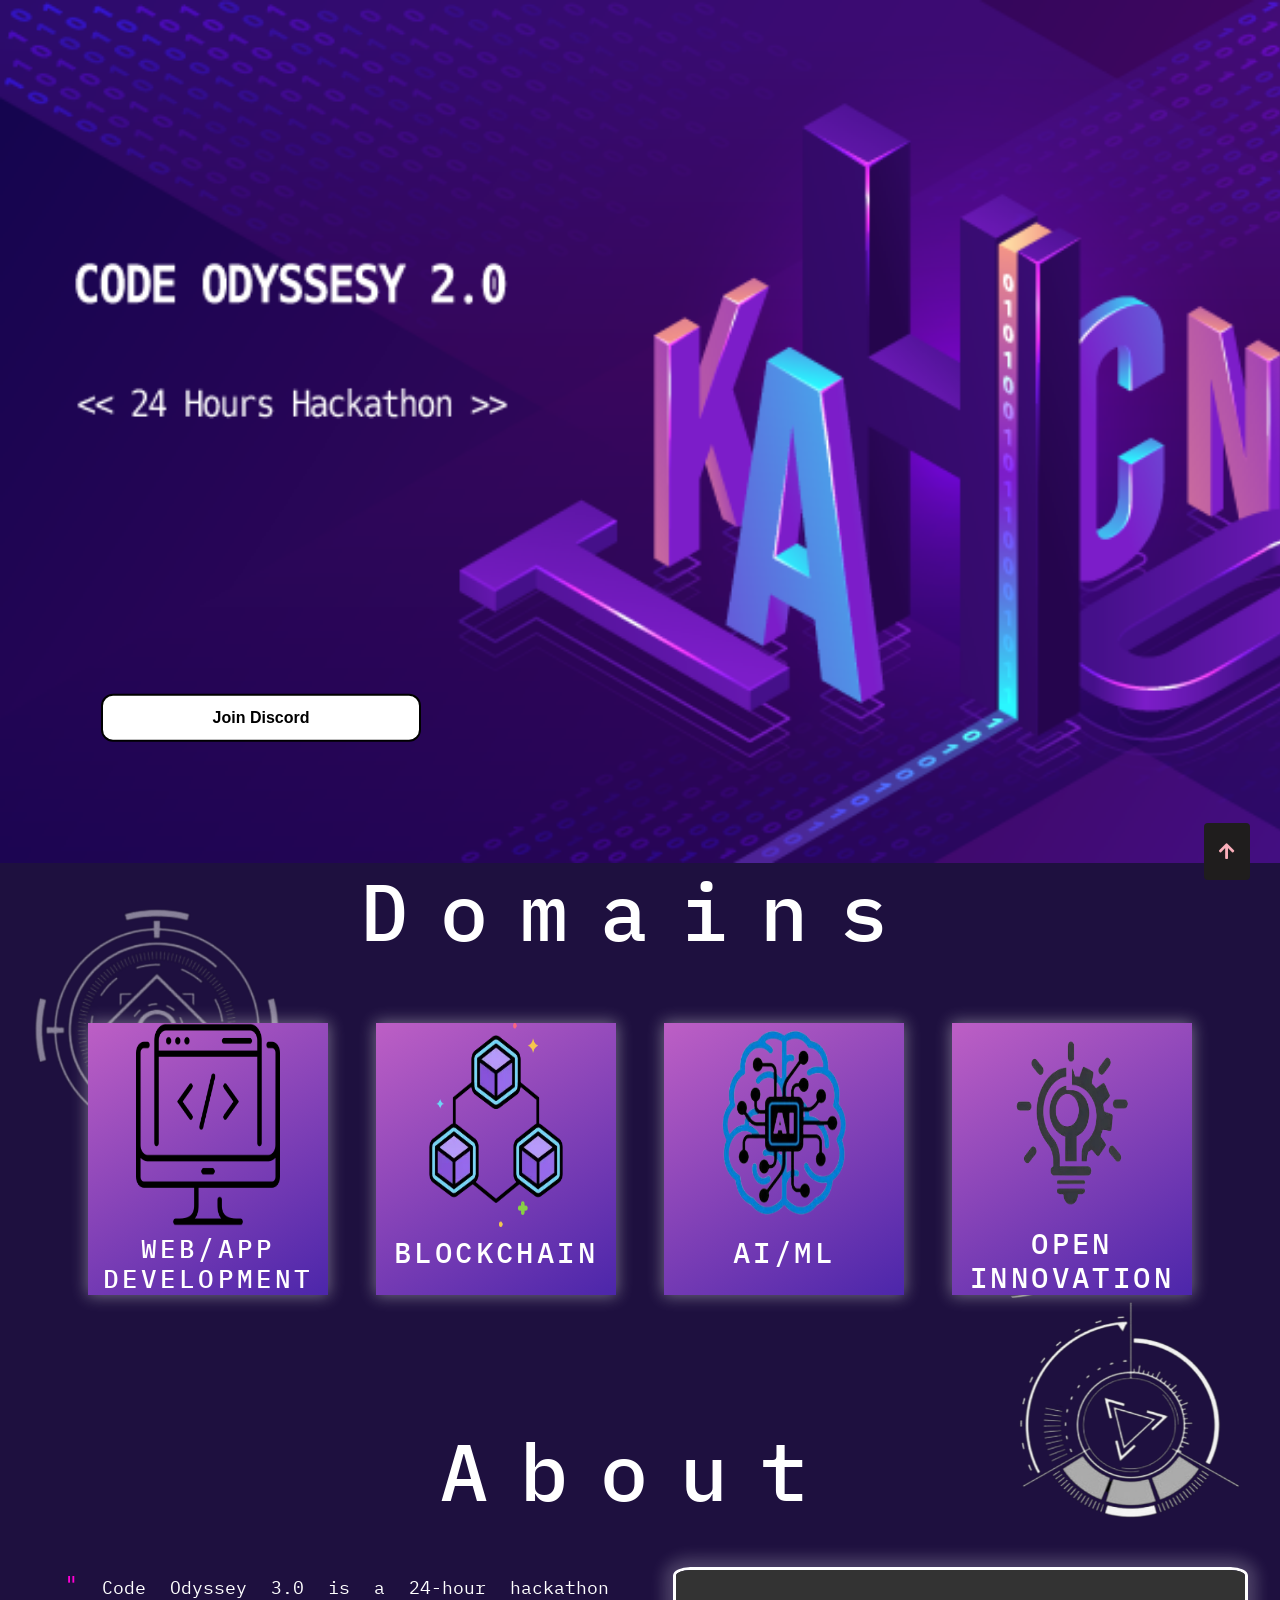
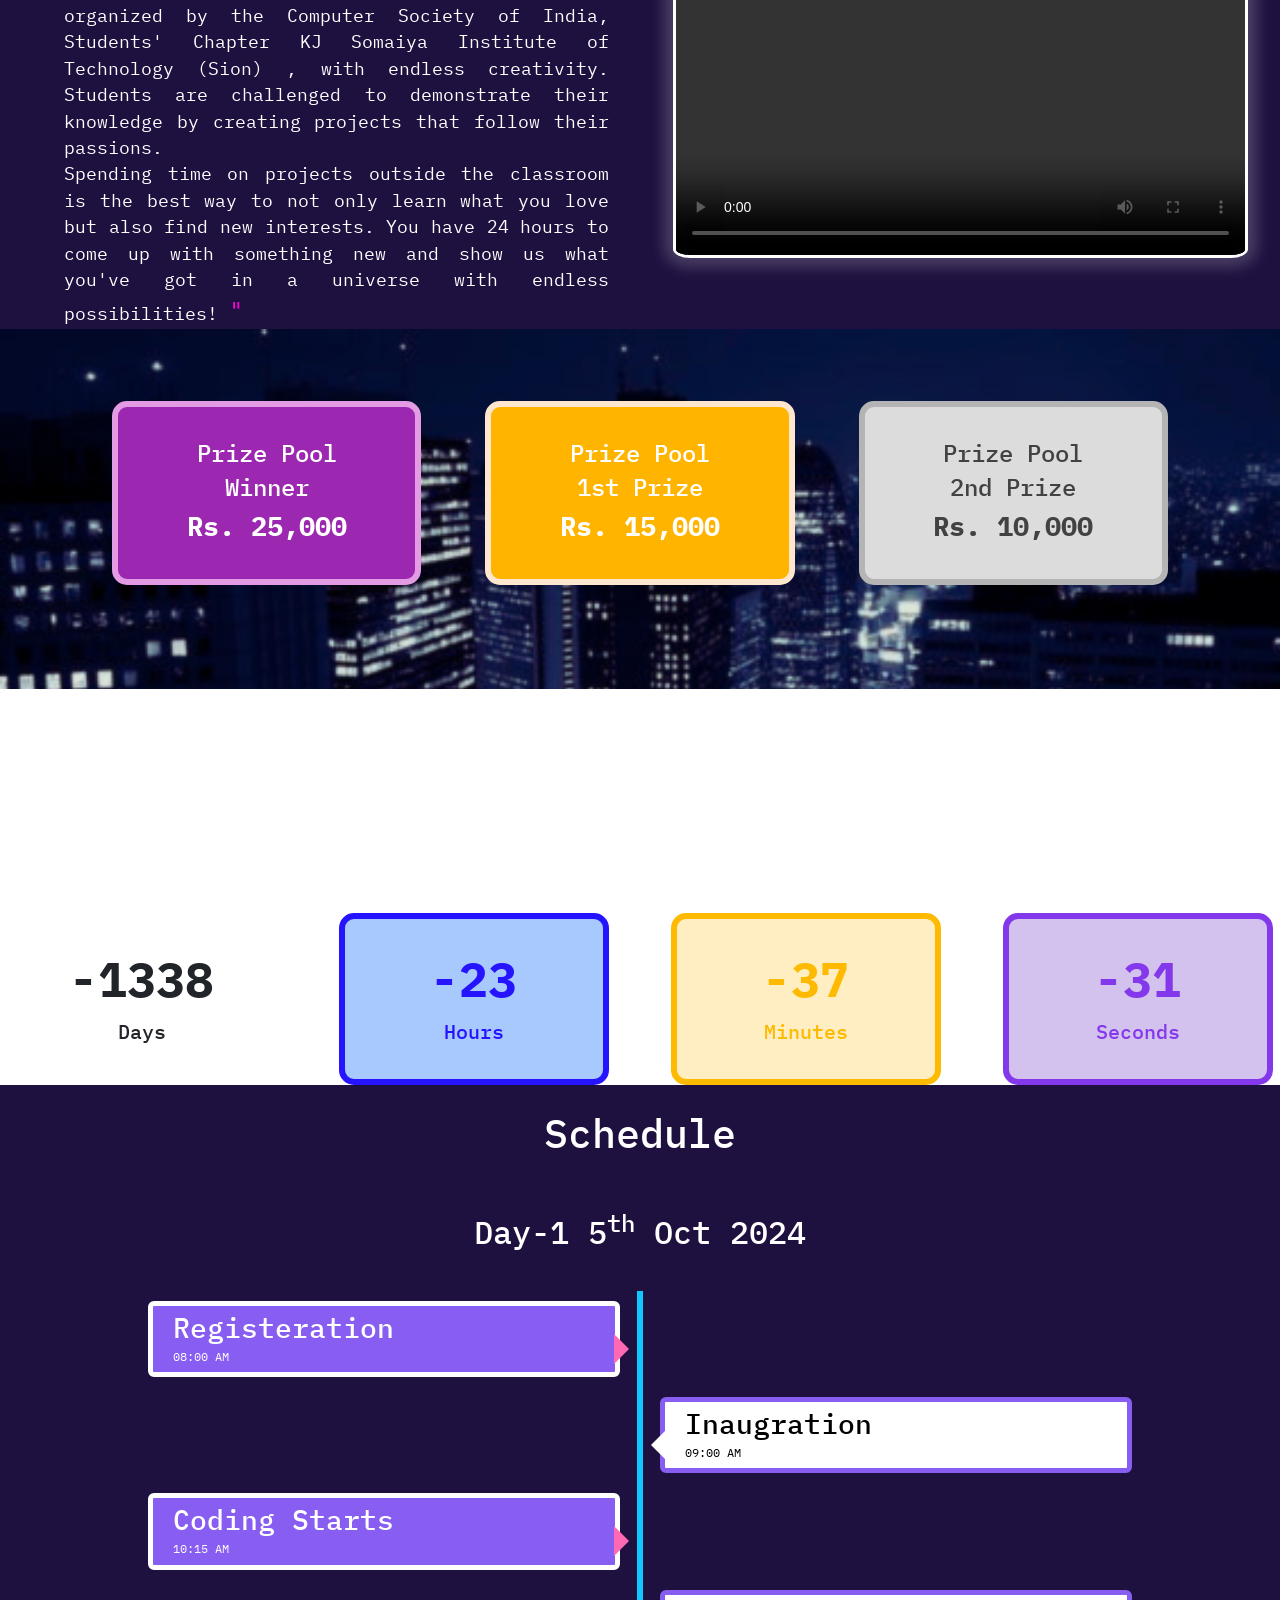
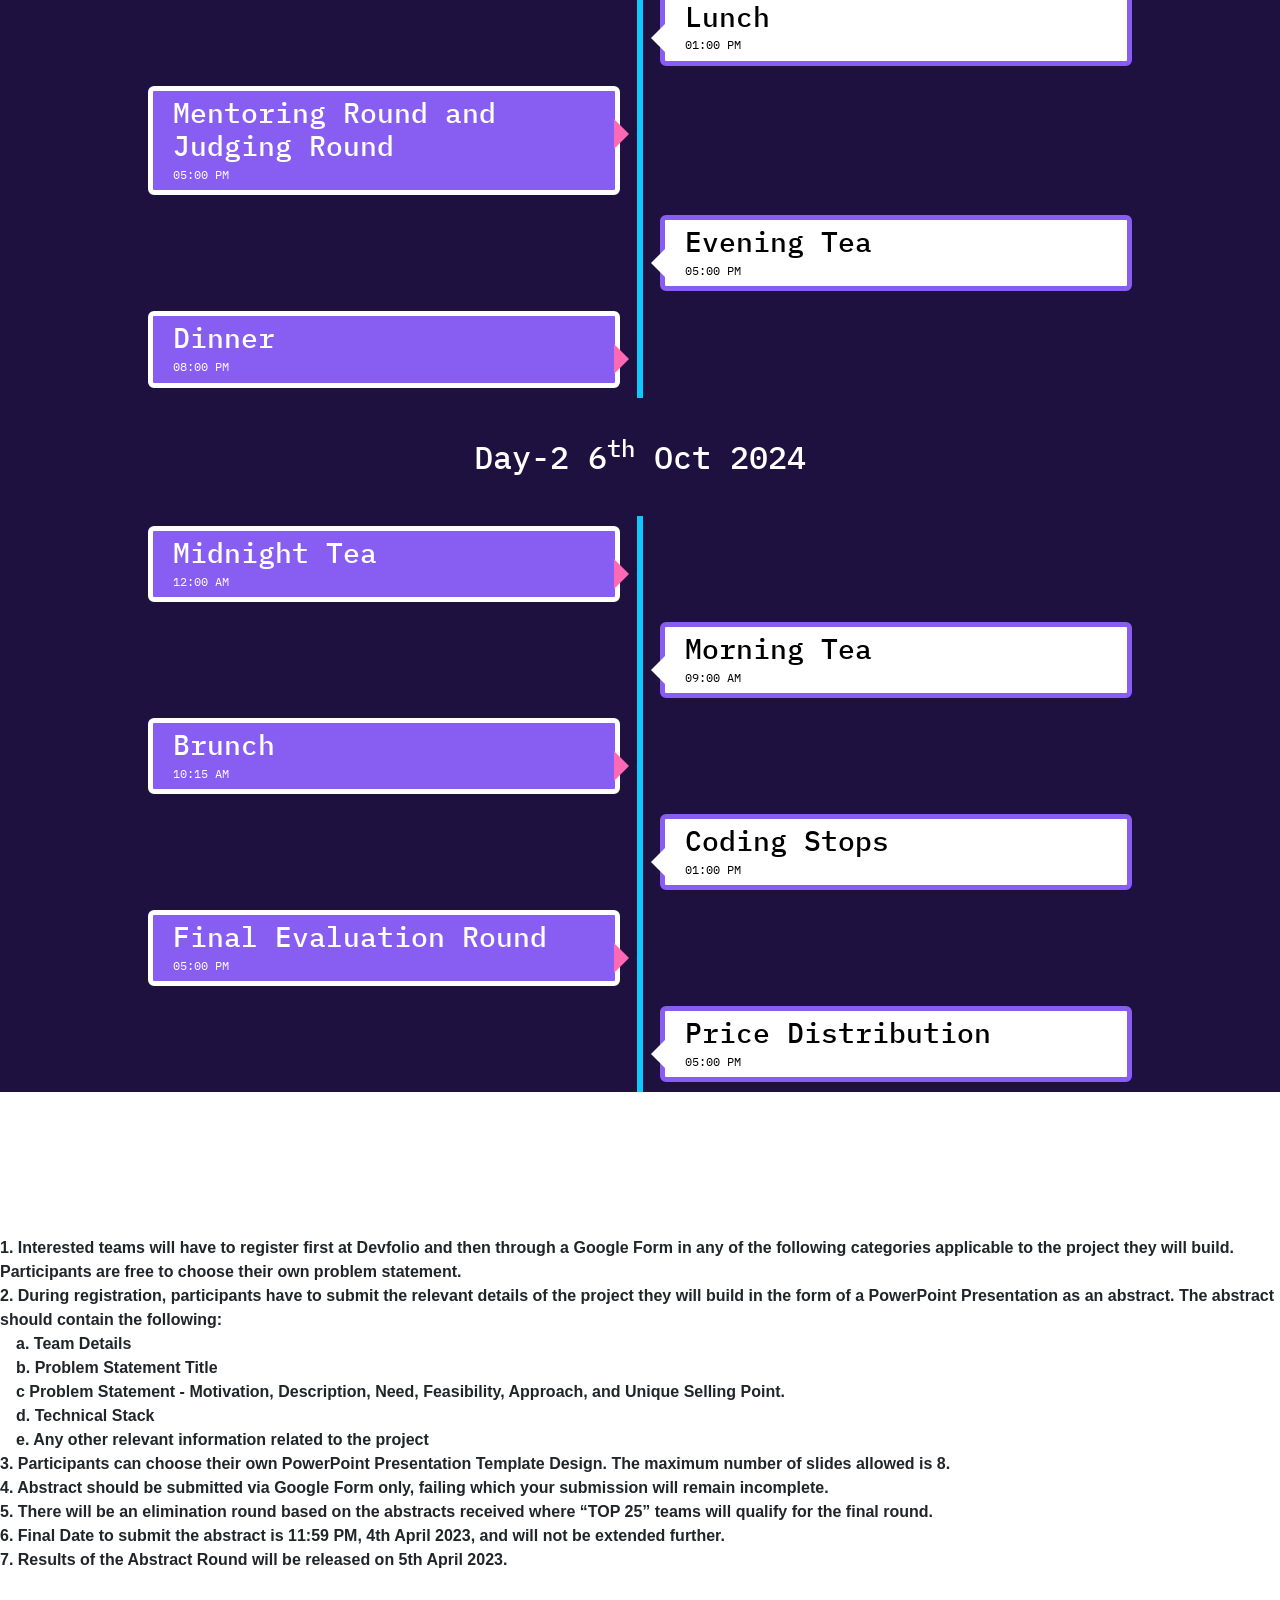
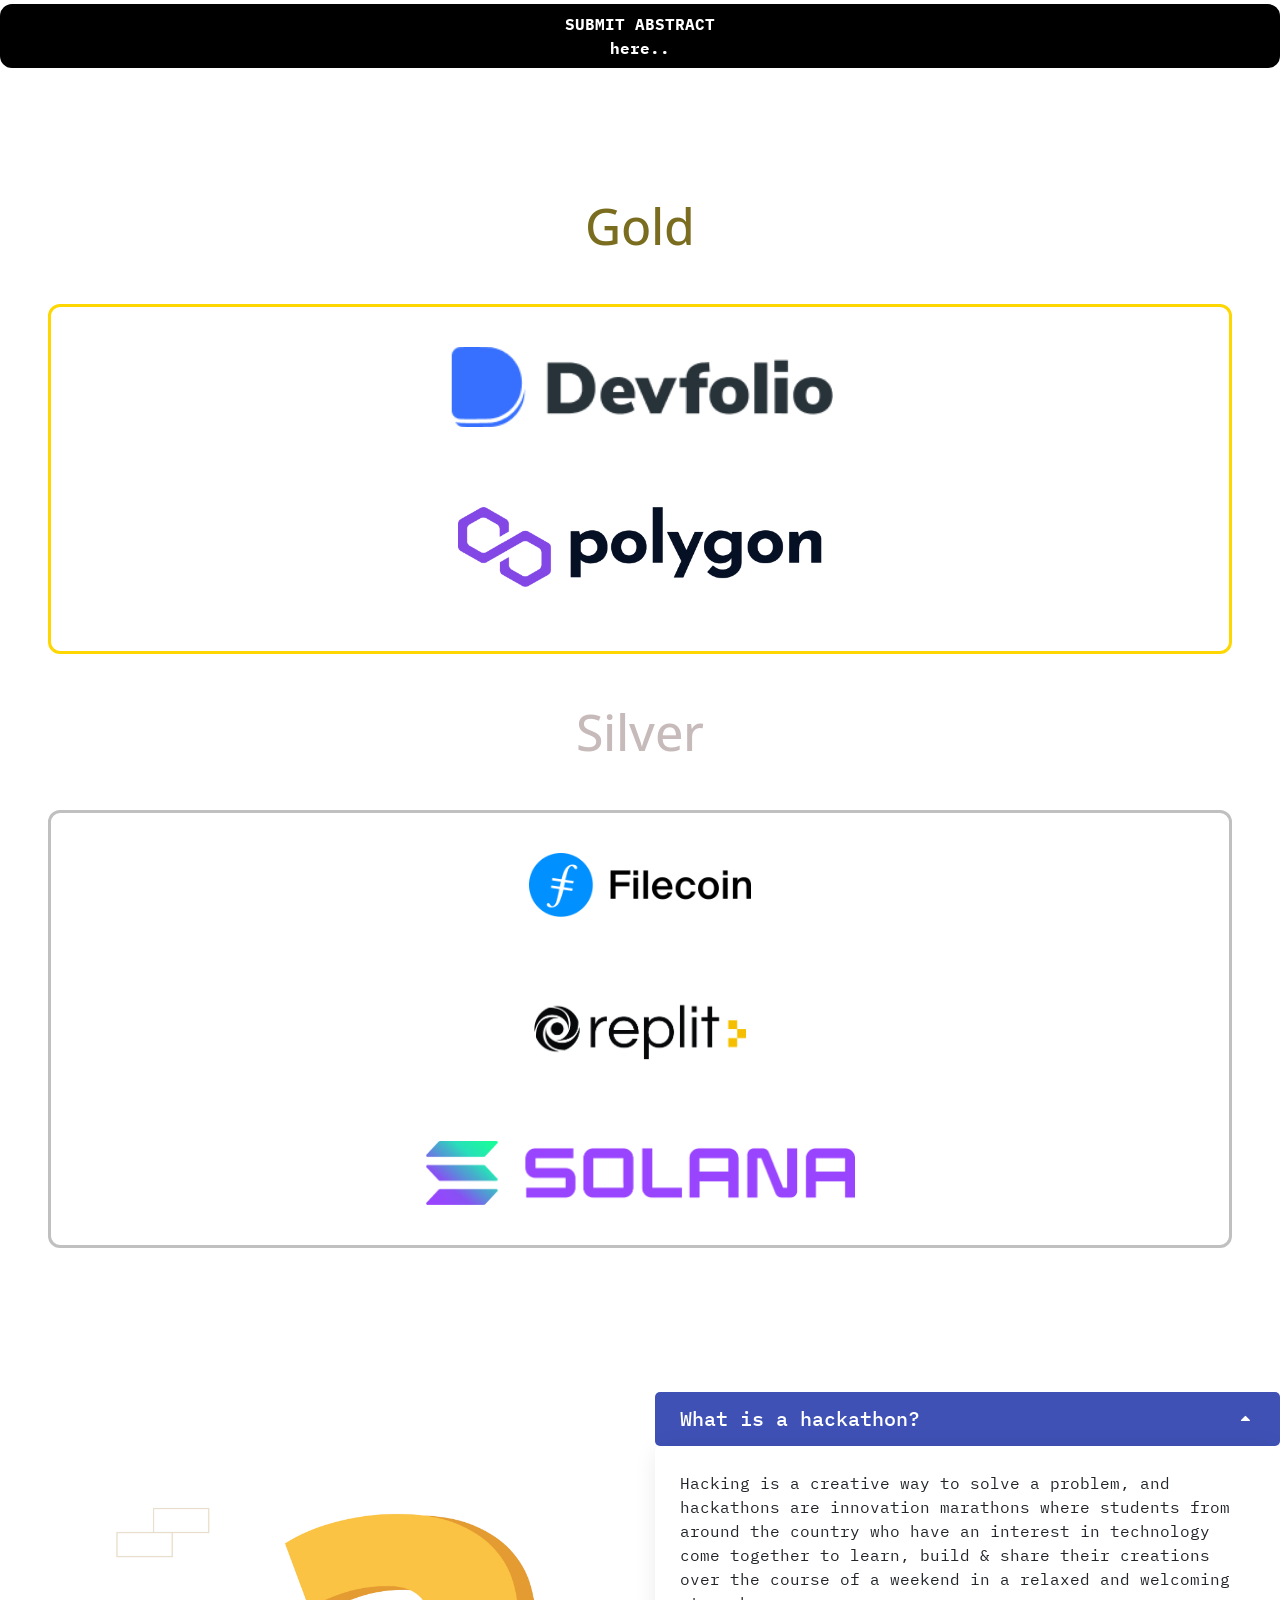
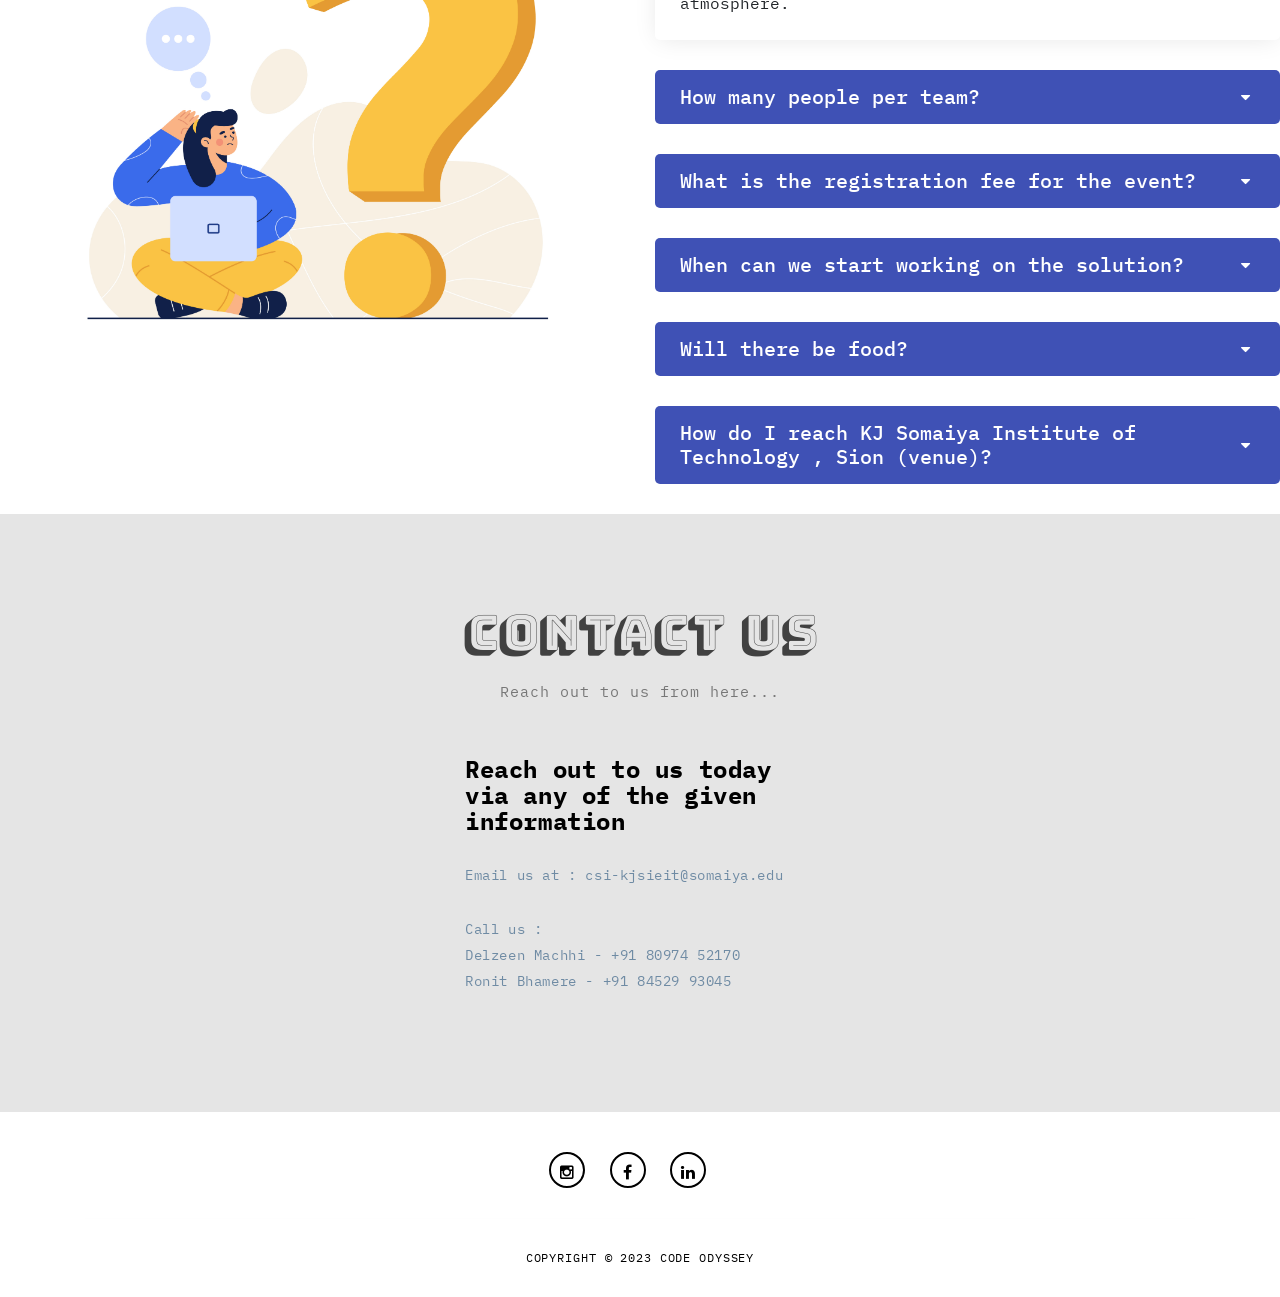
==== index.html @ 64d558d1 "prize" ====
<!DOCTYPE html>
<html lang="en">

<head>
  <meta charset="utf-8" />
  <meta name="viewport" content="width=device-width, initial-scale=1, shrink-to-fit=no" />
  <meta name="description" content="" />
  <meta name="author" content="" />
  <!-- IBM Plex Mono -->
  <link href="https://fonts.googleapis.com/css?family=IBM+Plex+Mono:100,300,400,500,700,900" rel="stylesheet" />
  <!-- Bungee Shade -->
  <link rel="stylesheet" href="./assets/css/sponsors.css">
  <link href="https://fonts.googleapis.com/css2?family=Bungee+Shade&display=swap" rel="stylesheet" />
  <!-- Bungee Regular 400 -->
  <link href="https://fonts.googleapis.com/css2?family=Bungee&display=swap" rel="stylesheet" />
  <!-- Google icons -->
  <link rel="stylesheet" href="https://fonts.googleapis.com/icon?family=Material+Icons" />
  <link rel="stylesheet" href="https://cdnjs.cloudflare.com/ajax/libs/font-awesome/5.15.4/css/all.min.css">

  <link rel="stylesheet" href="/assets/css/timeline.css">

  <script defer async src="https://apply.devfolio.co/v2/sdk.js"></script>
  <!-- <script  src="/assets/js/timeline.js"></script> -->

  <title>Code Odyssey</title>

  <!-- Additional CSS Files -->
  <link rel="stylesheet" type="text/css" href="assets/css/bootstrap.min.css" />
  <script src="https://example.com/fontawesome/v5.15.4/js/all.js" data-auto-a11y="true"></script>
  <link rel="stylesheet" type="text/css" href="assets/css/domain_card.css" />

  <link rel="stylesheet" type="text/css" href="assets/css/font-awesome.css" />

  <link rel="stylesheet" href="assets/css/style.css" />
  <link rel="shortcut icon" href="./assets/images/code odyssey 2 logo n.png" type="image/x-icon">

  <style>
    .listun {
      margin-left: 1rem;
    }
  </style>
</head>

<body>
  <!-- ***** Preloader Start ***** -->

  <!-- ***** Preloader End ***** -->

  <!-- ***** Header Area Start ***** -->

  <!-- ------------------XXXXXXXXXXX------------------ -->

  <!-- <header class="header-area header-sticky">
      <div class="container">
        <div class="row">
          <div class="col-12">
            <nav class="main-nav"> -->
  <!-- ***** Logo Start ***** -->
  <!-- <a href="#welcome" class="logo" >
                <img
                  src="./assets/images/code odyssey 2 logo n.png"
                  width="165"
                  height="30"
                  alt="Logo"
                /> 
              </a>-->
  <!-- ***** Logo End ***** -->
  <!-- ***** Menu Start ***** -->
  <!-- <ul class="nav">
                <li><a href="#welcome" class="active">Home</a></li>
                <li><a href="#domains">Domains</a></li>
                <li><a href="#about">About</a></li>
                <li><a href="#prizes">Prizes</a></li>
                <li><a href="#schedule">Schedule</a></li>
                <li><a href="#abstract">Abstract</a></li>      

                <li><a href="#sponsors">Sponsors</a></li>      
                <li><a href="#faq">FAQ'S</a></li>
                <li><a href="#contact-us">Contact</a></li>
             
              </ul>
              <a class="menu-trigger">
                <span>Menu</span>
              </a> -->
  <!-- ***** Menu End ***** -->
  <!-- </nav>
          </div>
        </div>
      </div>
    </header> -->
  <!-- ***** Header Area End ***** -->

  <!-- ***** Welcome Area Start ***** -->
  <div class="welcome-area" id="welcome">

    <div class="header-text">
      <div class="container">
        <div class="buttonBox1">
          <div class="apply-button" data-hackathon-slug="code-odyssey-2" data-button-theme="light"
            style="height: 44px; width: 15rem"></div>
          <!-- <br> -->
          <a href="https://discord.gg/Au7ERfWY5e" class="btndisc">Join Discord</a>
        </div>
      </div>
    </div>
  </div>
  <!-- ***** Header Text End ***** -->
  </div>
  <!-- ***** Welcome Area End ***** -->

  <!-- ***** Domains Start End ***** -->
  <!-- <section class="section domain" id="domains">
      <div class="domain-card">
        <div class="heading">
            <h2>DOMAINS</h2>
        </div>
        <div class="container">
            <div class="gallery">
                <div class="content">
                    <div class="content-heading">
                        WEB   DEV
                    </div>
                    <div class="card-icon">
                        <i class="material-icons" style="font-size: 50px;">phone</i>
                    </div>
                    <div class="card-price">
                        <div class="tag">
                        <p>Rs. 30,000</p>
                        </div>
                        <div class="price-des">
                        <span>worth prices</span>
                        </div>
                    </div>
                    <div class="card-btn">
                      <span>Learn More&nbsp;<i class="fa fa-angle-right fa-lg" aria-hidden="true"></i></span>
                    </div>
                </div>
            </div>
        </div>
        
        <div class="container" >
            <div class="gallery" style="background-color:#E63946; border: none;">
                <div class="content">
                    <div class="content-heading" style="color:white;">
                        APP   DEV
                    </div>
                    <div class="card-icon" style="color:white;">
                        <i class="material-icons" style="font-size: 50px;">phone</i>
                    </div>
                    <div class="card-price">
                        <div class="tag" style="color:white;">
                        <p>Rs. 30,000</p>
                        </div>
                        <div class="price-des" style="color:white;">
                        <span>worth prices</span>
                        </div>
                    </div>
                    <div class="card-btn" style="background: #EE868E;">
                       <span style="color: #E63946;">Learn More&nbsp;<i class="fa fa-angle-right fa-lg" aria-hidden="true"></i></span>
                    </div>
                </div>
            </div>
        </div>

        <div class="container">
            <div class="gallery" style="background-color:#86B4FD; border: none;">
                <div class="content">
                    <div class="content-heading" style="color:#2714FF;">
                        BLOCKCHAIN
                    </div>
                    <div class="card-icon" style="color:#2714FF;">
                        <i class="material-icons" style="font-size: 50px;">device_hub</i>
                    </div>
                    <div class="card-price">
                        <div class="tag" style="color:#2714FF;">
                        <p>Rs. 30,000</p>
                        </div>
                        <div class="price-des" style="color:#2714FF;">
                        <span>worth prices</span>
                        </div>
                    </div>
                    <div class="card-btn" style="background: #2714FF;">
                       <span>Learn More&nbsp;<i class="fa fa-angle-right fa-lg" aria-hidden="true"></i></span>
                    </div>
                </div>
            </div>
        </div>

        <div class="container">
            <div class="gallery" style="background-color:#FFBE0B; border: none;">
                <div class="content">
                    <div class="content-heading" style="color:white;">
                        AI/ML DEV
                    </div>
                    <div class="card-icon" style="color:white;">
                        <i class="material-icons" style="font-size: 50px;">device_hub</i>
                    </div>
                    <div class="card-price">
                        <div class="tag" style="color:white;">
                        <p>Rs. 30,000</p>
                        </div>
                        <div class="price-des" style="color:white;">
                        <span>worth prices</span>
                        </div>
                    </div>
                    <div class="card-btn" style="background: white;">
                       <span style="color: #FFBE0B;">Learn More&nbsp;<i class="fa fa-angle-right fa-lg" aria-hidden="true"></i></span>
                    </div>
                </div>
            </div>
        </div>
      </div>
    </section> -->
  <!-- ***** Hacking Track End ***** -->




  <!-- ***** Domain Start *****    Author Yash ranbhare -->
  <a href="#welcome" class="top" id="goTop"><i class="fas fa-arrow-up"></i></a>

  <section class="domain">
    <div class="domain_heading">
    
      
    <h2 class="section__title_d domain__title" id="domains">Domains</h2>
      
    </div>

    <!-- <div>
        <img class="countdown-bg" src="./assets/images/block1.png" />
      </div> -->
    <div class="domain__wrapper">
      <!-- ele2 -->
      <img src="assets/images/ele2.png" alt="ele1" class="domain_ele2">

      <div class="domain__stats">
        

        <div class="domain__card domain__card--variant-1">
          <img width="25%" src="./assets/images/webdev-img.webp" class="domain_img web_img" />
          <h4 class="web">Web/App Development</h4>
        </div>

        <div class="domain__card domain__card--variant-3">
          <img width="25%" src="./assets/images/blockchain-img.webp" class="domain_img blockchain_img" />
          <h4 class="blockchain">Blockchain</h4>
          <!-- <p class="prize-des-block">Rs. 30,000</p> -->
          <!-- <p class="worth-p-block">worth prizes</p> -->
        </div>
        <div class="domain__card domain__card--variant-4">
          <img width="25%" src="./assets/images/ai-img.png" class="domain_img ai_img" />
          <h4 class="aiml" >AI/ML</h4>
          <!-- <p class="prize-des-aiml">Rs. 30,000</p> -->
          <!-- <p class="worth-p-aiml">worth prizes</p> -->
        </div>
        <div class="domain__card domain__card--variant-2">

          <img width="25%" src="./assets/images/innovation-img.png" style="color: #2714ff" class="domain_img innovation_img" />
          <h4 class="app">Open Innovation</h4>
          <!-- <p class="prize-des-app">Rs. 30,000</p> -->
          <!-- <p class="worth-p-app">worth prizes</p> -->
        </div>
        
      </div>
      <!-- ele1 -->
      <img src="assets/images/ele1.png" alt="ele1" class="domain_ele1">
    </div>
    <!-- <div class="domain_elements"> -->
      <!-- <div class="elements_wrapper"> -->

        <!-- <img src="assets/images/ele3.png" alt="ele1" class="domain_ele1"> -->
        <!-- <div class="domain_ele1-box"> -->
          
        <!-- </div> -->
      <!-- </div> -->
      
    <!-- </div> -->
  </section>
  <!-- ***** domain End ***** -->

  <!-- ***** About ***** -->
  <!-- <section class="section about">
    <h2 class="section__title_d domain__title" id="about">About</h2>
    <div class="about__wrapper">
      <div class="about__content">
        <div class="about__description">
          <p>
            Code Odyssey 3.0 is a 24-hour hackathon organized by the Computer Society of India, Students' Chapter KJ
            Somaiya Institute of Technology (Sion) , with endless creativity. Students are challenged to demonstrate
            their knowledge by creating projects that follow their passions. Spending time on projects outside the
            classroom is the best way to not only learn what you love but also find new interests. You have 24 hours to
            come up with something new and show us what you've got in a universe with endless possibilities!
          </p>
        </div>
        <div class="">
          <img src="./assets/images/about.jpg" alt="" style="height: 12rem;">
        </div>
      </div>

      <div class="about__stats" id="prizes">
        <div class="about__card about__card--variant-2">
          <h4 class="card-subtitle">Prize Pool</h4>
          <h4 class="card-subtitle">Winner</h4>

          <p class="card-title">Rs. 25,000</p>
        </div>
        <div class="about__card about__card--variant-1">
          <h4 class="card-subtitle">Prize Pool</h4>
          <h4 class="card-subtitle">1st Runner Up</h4>

          <p class="card-title">Rs. 15,000</p>
        </div>
        <div class="about__card about__card--variant-3">
          <h4 class="card-subtitle">Prize Pool</h4>
          <h4 class="card-subtitle">2nd Runner Up</h4>

          <p class="card-title">Rs. 10,000</p>
        </div>
      </div>
    </div>
  </section> -->

  <!-- -----about author yash     -->

  <section class="section about">
    <h2 class="section__title_d domain__title about_title" id="about_title">About</h2>
    <div class="about__wrapper">
      <div class="about__content">
        <div class="about__description">
          <!-- <p> -->
            <span class="inverted_comma">"</span>
            Code Odyssey 3.0 is a 24-hour hackathon organized by the Computer Society of India, Students' Chapter KJ
            Somaiya Institute of Technology (Sion) , with endless creativity. Students are challenged to demonstrate
            their knowledge by creating projects that follow their passions. <br> Spending time on projects outside the
            classroom is the best way to not only learn what you love but also find new interests. You have 24 hours to
            come up with something new and show us what you've got in a universe with endless possibilities! <span class="inverted_comma">"</span>
          <!-- </p> -->
        </div>
        <div class="video_box">
          <video src="dummyVideo.mp4" class="video" controls></video>
          <!-- <img src="./assets/images/about.jpg" alt="" style="height: 12rem;"> -->
        </div>
      </div>

      
  </section>

  <section class="section prize_section">

  
  <div class="about__stats" id="prizes">
    <div class="about__card about__card--variant-2">
      <h4 class="card-subtitle">Prize Pool</h4>
      <h4 class="card-subtitle">Winner</h4>

      <p class="card-title">Rs. 25,000</p>
    </div>
    <div class="about__card about__card--variant-1">
      <h4 class="card-subtitle">Prize Pool</h4>
      <h4 class="card-subtitle">1st Prize</h4>

      <p class="card-title">Rs. 15,000</p>
    </div>
    <div class="about__card about__card--variant-3">
      <h4 class="card-subtitle">Prize Pool</h4>
      <h4 class="card-subtitle">2nd Prize</h4>

      <p class="card-title">Rs. 10,000</p>
    </div>
  </div>
</div>
</section>
  <!-- ***** Coundown Start ***** -->
  <section class="section countdown" id="">
    <h2 class="section__title_d domain__title" id="domains">Count Down begins</h2>


    <div class="countdown__wrapper">
      <div class="countdown__stats">
        <div class="countdown__card about__card--variant-4">
          <h4 id="days" class="card-title"></h4>
          <p class="card-subtitle">Days</p>
        </div>
        <div class="countdown__card about__card--variant-3 about__card--blue">
          <h4 id="hrs" class="card-subtitle"></h4>
          <p class="card-title">Hours</p>
        </div>
        <div class="countdown__card about__card--variant-3 about__card--yellow">
          <h4 id="mins" class="card-subtitle"></h4>
          <p class="card-title">Minutes</p>
        </div>
        <div class="countdown__card about__card--variant-3 about__card--purple">
          <h4 id="sec" class="card-subtitle"></h4>
          <p class="card-title">Seconds</p>
        </div>
      </div>
    </div>
  </section>
  <!-- ***** Countdown End ***** -->

  <!-- ***** Timeline Begins ***** -->
<section class="program_schedule">

  <div class="timeline_heading">
    <h1>Schedule</h1>
  </div>
  <div class="dayheading">
    <h2>Day-1 5<sup>th</sup> Oct 2024</h2>
  </div>
  <div class="timeline">
    
    <div class="timeline_container left-container">
      <div class="textbox">
        <h3>Registeration</h3>
        <small>08:00 AM</small>
        <span class="left-arrow-container"></span>
      </div>
    </div>
    

    <div class="timeline_container right-container">
      <div class="textbox">
        <h3>Inaugration</h3>
        <small>09:00 AM</small>
        <span class="right-arrow-container"></span>
      </div>
    </div>
    

    <div class="timeline_container left-container">
      <div class="textbox">
        <h3>Coding Starts</h3>
        <small>10:15 AM</small>
        <span class="left-arrow-container"></span>
      </div>
    </div>
    

    <div class="timeline_container right-container">
      <div class="textbox">
        <h3>Lunch</h3>
        <small>01:00 PM</small>
        <span class="right-arrow-container"></span>
      </div>
    </div>
    

    <div class="timeline_container left-container">
      <div class="textbox">
        <h3>Mentoring Round and Judging Round</h3>
        <small>05:00 PM</small>
        <span class="left-arrow-container"></span>
      </div>
    </div>
    

    <div class="timeline_container right-container">
      <div class="textbox">
        <h3>Evening Tea</h3>
        <small>05:00 PM</small>
        <span class="right-arrow-container"></span>
      </div>
    </div>
    

    <div class="timeline_container left-container">
      <div class="textbox">
        <h3>Dinner</h3>
        <small>08:00 PM</small>
        <span class="left-arrow-container"></span>
      </div>
    </div>
    

  </div>


  <!-- ============day 2================ -->
  <div class="dayheading">
    <h2>Day-2 6<sup>th</sup> Oct 2024</h2>
  </div>
  <div class="timeline">
    
    <div class="timeline_container left-container">
      <div class="textbox">
        <h3>Midnight Tea</h3>
        <small>12:00 AM</small>
        <span class="left-arrow-container"></span>
      </div>
    </div>
    

    <div class="timeline_container right-container">
      <div class="textbox">
        <h3>Morning Tea</h3>
        <small>09:00 AM</small>
        <span class="right-arrow-container"></span>
      </div>
    </div>
    

    <div class="timeline_container left-container">
      <div class="textbox">
        <h3>Brunch</h3>
        <small>10:15 AM</small>
        <span class="left-arrow-container"></span>
      </div>
    </div>
    

    <div class="timeline_container right-container">
      <div class="textbox">
        <h3>Coding Stops</h3>
        <small>01:00 PM</small>
        <span class="right-arrow-container"></span>
      </div>
    </div>
    

    <div class="timeline_container left-container">
      <div class="textbox">
        <h3>Final Evaluation Round</h3>
        <small>05:00 PM</small>
        <span class="left-arrow-container"></span>
      </div>
    </div>
    

    <div class="timeline_container right-container">
      <div class="textbox">
        <h3>Price Distribution</h3>
        <small>05:00 PM</small>
        <span class="right-arrow-container"></span>
      </div>
    </div>

  </div>
  
</section>
  <!-- ***** Timeline End ***** -->
  <section class="section schedule" id="abstract">
    <h2 class="section__title_d domain__title" id="domains">Abstract Note</h2>

    <div class="absbox">
      <p style="font-family: 'Franklin Gothic Medium', 'Arial Narrow', Arial, sans-serif;">
        <!-- <ol> -->


        <li>1. Interested teams will have to register first at Devfolio and then through a Google Form in any of the
          following categories applicable to the project they will build. Participants are free to choose their own
          problem statement. </li>
        <li>2. During registration, participants have to submit the relevant details of the project they will build in
          the form of a PowerPoint Presentation as an abstract. The abstract should contain the following:
          <ul>
            <li class="listun">a. Team Details</li>
            <li class="listun">b. Problem Statement Title</li>
            <li class="listun">c Problem Statement - Motivation, Description, Need, Feasibility, Approach, and Unique
              Selling Point.</li>
            <li class="listun">d. Technical Stack</li>
            <li class="listun">e. Any other relevant information related to the project</li>
          </ul>
        </li>
        <li>3. Participants can choose their own PowerPoint Presentation Template Design. The maximum number of slides
          allowed is 8.</li>
        <li>4. Abstract should be submitted via Google Form only, failing which your submission will remain incomplete.
        </li>
        <li>5. There will be an elimination round based on the abstracts received where “TOP 25” teams will qualify for
          the final round.</li>
        <li>6. Final Date to submit the abstract is 11:59 PM, 4th April 2023, and will not be extended further.</li>
        <li>7. Results of the Abstract Round will be released on 5th April 2023.
        </li>



        <!-- </ol> -->


      </p>
      <div class="btnbox">
        <a href="https://forms.gle/qoZbBXN4EnsmyZ458" class="btn">
          SUBMIT ABSTRACT <br> here..
        </a>
      </div>
    </div>



  </section>
  <!-- ***** Sponsers Start ***** -->
  <section class="section" id="sponsors">
    <h2 class="section__title_d domain__title" id="domains">Sponsors</h2>

    <!-- <div>
        <img class="sponser-bg" src="./assets/images/sponser-bg2.svg"/>
      </div> -->
    <div class="sponser__wrapper">
      <div class="sponser__stats">

        <h4 class="goldtitle">Gold</h4>
        <div class="sponser__card--variant-2 goldsponsor">
          <!-- <p class="card-title">sponsors here..</p> -->
          <img src="./assets/images/Devfolio_Logo-Colored.png" alt="">
          <img src="./assets/images/Polygon_Logo-Colored@2x.png">

          <br>
          <!-- <img src="./assets/images/Devfolio_Logo-Colored.png" alt=""> -->
        </div>
        <h4 class="silvertitle">Silver</h4>
        <div class="sponser__card sponser__card--variant-3 silversponsor">
          <!-- <p class="card-title">sponsors here..</p> -->
          <img src="./assets/images/Filecoin Coloured White Text.png">
          <img src="./assets/images/Replit-light-background.png">
          <img src="./assets/images/Solana-Colored.png">


        </div>
      </div>

    </div>
    <!-- <div class="community">
        <h4 class="">Community Partner</h4>
        <img src="./assets/images/IDC-CP.jpeg">


      </div> -->
  </section>
  <section class="section">
    <h2 class="section__title_d domain__title" id="faq">FAQs</h2>

    <div class="row">
      <div class="col-sm-6">
        <img src="./assets/images/faq-image.jpg" alt="FAQ" class="img-fluid" />
      </div>
      <div class="col-sm-6">
        <div id="accordion">
          <div class="accordion-card">
            <div class="accordion-card__header" id="headingOne" data-toggle="collapse" data-target="#collapseOne"
              aria-expanded="true" aria-controls="collapseOne">
              <h5 class="mb-0">
                <span>What is a hackathon?</span>
              </h5>
              <i class="fa fa-caret-down drop-icon"></i>
            </div>
            <div id="collapseOne" class="collapse show" aria-labelledby="headingOne" data-parent="#accordion">
              <div class="accordion-card__body">
                Hacking is a creative way to solve a problem, and hackathons are innovation marathons where students
                from around the country who have an interest in technology come together to learn, build & share their
                creations over the course of a weekend in a relaxed and welcoming atmosphere.
              </div>
            </div>
          </div>
          <div class="accordion-card">
            <div class="accordion-card__header collapsed" id="headingTwo" data-toggle="collapse"
              data-target="#collapseTwo" aria-expanded="false" aria-controls="collapseTwo">
              <h5 class="mb-0">
                <span>
                  How many people per team?</span>
              </h5>
              <i class="fa fa-caret-down drop-icon"></i>
            </div>
            <div id="collapseTwo" class="collapse" aria-labelledby="headingTwo" data-parent="#accordion">
              <div class="accordion-card__body">
                Teams can range anywhere from 1-4 people. If you do not have a team before the event, worry not - you
                can find one on our handy Discord server.
              </div>
            </div>
          </div>
          <div class="accordion-card">
            <div class="accordion-card__header collapsed" id="headingThree" data-toggle="collapse"
              data-target="#collapseThree" aria-expanded="false" aria-controls="collapseThree">
              <h5 class="mb-0">
                <span>What is the registration fee for the event?</span>
              </h5>
              <i class="fa fa-caret-down drop-icon"></i>
            </div>
            <div id="collapseThree" class="collapse" aria-labelledby="headingThree" data-parent="#accordion">
              <div class="accordion-card__body">
                Code Odyssey is free for all hackers! We provide our hackers with tools, swags, and prizes without any
                cost through our generous sponsors.
              </div>
            </div>
          </div>
          <div class="accordion-card">
            <div class="accordion-card__header collapsed" id="headingFour" data-toggle="collapse"
              data-target="#collapseFour" aria-expanded="false" aria-controls="collapseFour">
              <h5 class="mb-0">
                <span>When can we start working on the solution?</span>
              </h5>
              <i class="fa fa-caret-down drop-icon"></i>
            </div>
            <div id="collapseFour" class="collapse" aria-labelledby="headingFour" data-parent="#accordion">
              <div class="accordion-card__body">
                You can start working on the solution strictly with the commencment of the hackathon with all the other
                participants.
              </div>
            </div>
          </div>
          <div class="accordion-card">
            <div class="accordion-card__header collapsed" id="headingFive" data-toggle="collapse"
              data-target="#collapseFive" aria-expanded="false" aria-controls="collapseFive">
              <h5 class="mb-0">
                <span>Will there be food?</span>
              </h5>
              <i class="fa fa-caret-down drop-icon"></i>
            </div>
            <div id="collapseFive" class="collapse" aria-labelledby="headingFive" data-parent="#accordion">
              <div class="accordion-card__body">
                Yes, delicious food and beverages will be provided throughout the event.
              </div>
            </div>
          </div>
          <div class="accordion-card">
            <div class="accordion-card__header collapsed" id="headingSix" data-toggle="collapse"
              data-target="#collapseSix" aria-expanded="false" aria-controls="collapseSix">
              <h5 class="mb-0">
                <span>How do I reach KJ Somaiya Institute of Technology , Sion (venue)?</span>
              </h5>
              <i class="fa fa-caret-down drop-icon"></i>
            </div>
            <div id="collapseSix" class="collapse" aria-labelledby="headingSix" data-parent="#accordion">
              <div class="accordion-card__body">
                KJ Somaiya Institute of Technology , Sion , is well connected with just a kilometer away from the Sion
                railway station and just 200 metres from Chunabhatti railway station .
                Also you can reach the venue by the eastern express highway by road as well.
              </div>
            </div>
          </div>
        </div>
      </div>
    </div>
  </section>
  <!-- ***** FAQ End ***** -->

  <!-- ***** Contact Us Start ***** -->
  <section class="section colored" id="contact-us">
    <!-- <h2 class="section__title_d domain__title" id="domains">Contact Us</h2> -->
    <div class="container">
      <!-- ***** Section Title Start ***** -->
      <div class="row">
        <div class="col-lg-12">
          <div class="center-heading">
            <h2 class="section__title_c countdown__title">Contact Us</h2>
          </div>
        </div>
        <div class="offset-lg-3 col-lg-6">
          <div class="center-text">
            <p>
              Reach out to us from here...
            </p>

          </div>
        </div>
      </div>
      <!-- ***** Section Title End ***** -->

      <div class="row contactbox">
        <!-- ***** Contact Text Start ***** -->
        <div class="col-lg-4 col-md-6 col-sm-12 ">
          <!-- <h5 class="margin-bottom-30">Keep in touch</h5> -->
          <div class="contact-text">
            <p style="font-size: 1.5rem; color: black; font-weight: bold;">
              Reach out to us today
              via any of the given
              information
              <br />
            </p>
            <p>
              Email us at : csi-kjsieit@somaiya.edu
            </p>
            <p>
              Call us : <br>
              Delzeen Machhi - +91 80974 52170 <br>
              Ronit Bhamere - +91 84529 93045
            </p>

          </div>

        </div>
  </section>
  <!-- ***** Contact Us End ***** -->

  <!-- ***** Footer Start ***** -->
  <footer>
    <div class="container">
      <div class="row">
        <div class="col-lg-12 col-md-12 col-sm-12">
          <ul class="social">
            <li>
              <a href="https://www.instagram.com/csi_kjsit/"><i class="fa fa-instagram"></i></a>
            </li>

            <li>
              <a href="https://www.facebook.com/kjsieit/"><i class="fa fa-facebook"></i></a>
            </li>
            <li>
              <a href="https://www.linkedin.com/company/csi-kjsieit-student-s-chapter/mycompany/"><i
                  class="fa fa-linkedin"></i></a>
            </li>
            <li>
              <!-- <a href="#"><i class="fa fa-dribbble"></i></a> -->
            </li>
          </ul>
        </div>
      </div>
      <div class="row">
        <div class="col-lg-12">
          <p class="copyright" style="color: black;">Copyright &copy; 2023 Code Odyssey</p>
        </div>
      </div>
    </div>
  </footer>

  <!-- jQuery -->
  <script src="assets/js/jquery-2.1.0.min.js"></script>

  <!-- Bootstrap -->
  <script src="assets/js/popper.js"></script>
  <script src="assets/js/bootstrap.min.js"></script>

  <!-- Plugins -->
  <script src="assets/js/scrollreveal.min.js"></script>
  <script src="assets/js/waypoints.min.js"></script>
  <script src="assets/js/jquery.counterup.min.js"></script>
  <script src="assets/js/imgfix.min.js"></script>

  <!-- Global Init -->
  <script src="assets/js/custom.js"></script>

  <!-- Scrpt for Countdown timer -->
  <script>
    var dest = new Date("april 8, 2023 09:00:00").getTime();

    var x = setInterval(function () {
      var present = new Date().getTime();

      var diff = dest - present;

      var days = Math.floor(diff / (1000 * 60 * 60 * 24));
      // console.log(days);

      var hours = Math.floor(
        (diff % (1000 * 60 * 60 * 24)) / (1000 * 60 * 60)
      );
      // console.log(hours);

      var minutes = Math.floor((diff % (1000 * 60 * 60)) / (1000 * 60));
      // console.log(minutes);

      var seconds = Math.floor((diff % (1000 * 60)) / 1000);
      // console.log(seconds);

      document.getElementById("days").innerHTML = days;
      document.getElementById("hrs").innerHTML = hours;
      document.getElementById("mins").innerHTML = minutes;
      document.getElementById("sec").innerHTML = seconds;
    }, 1000);

    // Script for FAQs
    const faqHeaders = document.querySelectorAll(
      ".faqs-container .faq-header"
    );

    faqHeaders.forEach((header, i) => {
      header.addEventListener("click", () => {
        header.nextElementSibling.classList.toggle("active");

        const open = header.querySelector(".open");
        const close = header.querySelector(".close");

        if (header.nextElementSibling.classList.contains("active")) {
          open.classList.remove("active");
          close.classList.add("active");
        } else {
          open.classList.add("active");
          close.classList.remove("active");
        }
      });
    });

    // document.getElementById("videoBG").play();

    const form = document.getElementById("form-contactus");
    const submitButton = document.getElementById("form-submit");
    const scriptURL =
      "https://script.google.com/macros/s/AKfycbxWqLJ0U7UB42WdKMVYU-nQEInQdWbGLANnN5RmuBPdu6R6C7azFGlfRGKg36ToErJOuQ/exec";

    function clearFormInputs() {
      const formInputIds = ["name", "email", "message"];
      for (let id in formInputIds) {
        document.getElementById(id).value = "";
      }
    }

    form.addEventListener("submit", (e) => {
      submitButton.disabled = true;

      e.preventDefault();

      let requestBody = new FormData(form);
      fetch(scriptURL, { method: "POST", body: requestBody })
        .then((response) => {
          alert("Message Sent!", response);
          submitButton.disabled = false;
          clearFormInputs();
        })
        .catch((error) => {
          alert("Error!", error.message);
          submitButton.disabled = false;
        });
    });
  </script>
</body>

</html>
---- assets/css/sponsors.css ----
.community{
    border-radius: 12px;
    margin: 3rem;
    border: 3.5px solid #000000;
    display: flex;
    flex-direction: column;
    justify-content: center;
    align-items: center;
    padding: 1rem;

}
.community h4{
    margin: 1rem;
    font-family: 'Open Sans', sans-serif;
    font-size: 2rem;
    color: rgb(0, 0, 0)
}
.community img{
    border-radius: 12px;
    width: 60%;
    height: 20rem;
}
#goTop{
   
    position: fixed;
    bottom: 20px;
    right: 30px;
    z-index: 99;
    font-size: 18px;
    border: none;
    outline: none;
    background-color: rgb(31, 29, 29);
    color: #faafba;
    cursor: pointer;
    padding: 15px;
    border-radius: 4px;
    
  }
---- assets/css/timeline.css ----
.program_schedule{
    color: #fff;
    background: #1e103f;
    width: 100vw;
}

.timeline{
    position: relative;
    width: 80%;
    margin: 1rem auto;
}

.timeline_heading{
    text-align: center;
}

.dayheading{
    text-align: center;
    padding-top: 1.5rem;
    padding-bottom: 1.5rem;
}

.timeline_heading h1{
    padding-top: 1.5rem;
    padding-bottom: 2rem;
}
.timeline_container{
    
    padding: 10px 20px;
    position: relative;
    width: 50%;
    /* background-color: rgba(0,0,0,0.3); */
    color: black;
    animation: movedown 1s linear forwards;
    opacity: 0;
    
    
}

/* .animate{
    animation: movedown 1s linear forwards;
    opacity: 1;
} */

@keyframes movedown{
    0%{
        opacity: 1;
        transform: translateY(-25px);
    }
    100%{
        opacity: 1;
        transform: translateY(0px);
    }
}

.textbox{
    /* box-shadow: 4px 4px 20px rgba(0,0,0,0.6) inset; */
    padding: 5px 20px;
    background: #fff;
    position: relative;
    border-radius: 6px;
    font-size: 15px;
}

.left-container{
    left: 0;
}
.right-container{
    left: 50%;
}

.left-container .textbox{
    color: #fff;
    background: #885df1;
    border: 5px solid #fff;
}

.right-container .textbox
{
    border: 5px solid #885df1;
}

.timeline::after{
    content: '';
    position: absolute;
    width:6px;
    height: 100%;
    background: #0dc9fd;
    top: 0;
    left: 50%;
    margin-left: -3px;
    z-index: 1;
    animation: moveline 7s linear forwards;

}


@keyframes moveline{
    0%{
        height: 0;
    }
    100%{
        height: 100%;
    }
}


.timeline_container:nth-child(2)
{
    animation-delay: 1s;
}
.timeline_container:nth-child(3)
{
    animation-delay: 2s;
}
.timeline_container:nth-child(4)
{
    animation-delay: 3s;
}
.timeline_container:nth-child(5)
{
    animation-delay: 4s;
}
.timeline_container:nth-child(6)
{
    animation-delay: 5s;
}
.timeline_container:nth-child(7)
{
    animation-delay: 6s;
}


.left-arrow-container{
    height:0;
    width: 0;
    position: absolute;
    top: 28px;
    z-index: 1;
    border-top: 15px solid transparent;
    border-bottom: 15px solid transparent;
    border-left: 15px solid hotpink;
    right: -14px;

}
.right-arrow-container{
    height:0;
    width: 0;
    position: absolute;
    top: 28px;
    z-index: 1;
    border-top: 15px solid transparent;
    border-bottom: 15px solid transparent;
    border-right: 15px solid #fff;
    left: -14px;

}


@media screen and (max-width: 600px)
{
    .timeline{
        margin: 50px auto;
    }
    .timeline::after{
        left: 31px;
    }
    .timeline_container{
        
        width: 100%;
        padding-left: 50px;
        padding-right: 25px;

    }
    /* .text-box{
        font-size: 10px;
    } */
    .text-box small{
        margin-bottom: 10px;
    }
    .right-container{
        left: 0;
    }
    .left-arrow-container,.right-arrow-container{
        border-right: 15px solid #fff;
        border-left: 0;
        left: -14px;
    }
}

@media screen and (max-width:400px)
{
    .textbox h3{
        font-size: 1.6rem;
    }
}
@media  screen and (max-width:380px)
{
    .textbox{
        padding: 5px 8px;
    }
    .textbox h3{
        font-size: 1.3rem;
    }
    .timeline{
        margin-top: 25px ;
    }
    .dayheading{
        padding-top: 0;
    }
}

@media  screen and (max-width:320px)
{
    .textbox{
        padding: 5px 4px;
    }
    .textbox h3{
        font-size: 1rem;
    }
    .timeline_container{
        padding-right: 15px;
    }
}
@media screen and (max-width:250px)
{
    .timeline::after{
        margin-left: 0;
    }
    .timeline{
       margin-left: 5px; 
    }
    .timeline_container{
        padding-right: 5px;
        width: 110%;
    }
}
---- assets/css/domain_card.css ----
/* 
---------------------------------------------
Domain Starts
--------------------------------------------- 
*/

.domain {
  padding: 0;
  margin: 0;
  background: #1e103f;
  color: #1e103f;
  width: 100vw;
  display: flex;
  justify-content: center;
  align-items: center;
  flex-direction: column;
}

.section__title_d {
  /* margin-bottom: 2rem; */
  font-size: 5rem;
  letter-spacing: 2rem;
  color: #ffffff;
  text-align: center;

  width: 100%;
}

.domain_heading {
  position: relative;
  display: flex;
}
.domain_ele2 {
  left: 0;
  opacity: 0.5;
  position: absolute;
  width: 20rem;
  height: 16rem;
  animation: rotate_ele2 6s linear infinite;
}

@keyframes rotate_ele2 {
  from {
    transform: rotate(360deg);
  }
  to {
    transform: rotate(0deg);
  }
}

.center-heading .subhead-title {
  font-size: 20px;
  color: #777;
  margin-bottom: 30px;
}
.domain__wrapper {
  /* height: 106px; */
  gap: 0rem;
  position: relative;
  z-index: 3;
  padding-left: 3rem;
  padding-right: 3rem;
  padding-bottom: 3rem;
  width: 100%;
  margin-top: -7rem;
}

.domain__content {
  display: grid;
  gap: 2rem;
  height: max-content;
}

.domain__stats {
  z-index: 1;
  padding-top: 6rem;
  display: flex;
  gap: 3rem;
  height: 15rem;
  height: max-content;
  flex-wrap: wrap;
  justify-content: center;
  margin: auto;
}

.domain__card {
  padding: 0 0;
  display: flex;
  flex-direction: column;
  gap: 0.5rem;
  place-items: center;
  /* border-radius: 15px; */
  width: 15rem;
  height: 17rem;
  cursor: pointer;
  z-index: 1;
}

.domain__card:hover {
  transition: all 0.5s;
  box-shadow: 0px 0px 15px 5px rgba(248, 246, 246, 0.4);
}

.domain_img {
  height: 75%;
  width: 60%;
}

.domain__card h4,
.domain__card p {
  margin: 0;
}

.web {
  text-align: center;
  letter-spacing: 0.12em;
  text-transform: uppercase;
  font-size: 1.6rem;
  color: #ffffff;
}
.app {
  text-align: center;
  letter-spacing: 0.12em;
  text-transform: uppercase;
  font-size: 1.8rem;
  color: #ffffff;
}
.blockchain {
  text-align: center;
  letter-spacing: 0.12em;
  text-transform: uppercase;
  font-size: 1.8rem;
  color: #ffffff;
}
.aiml {
  text-align: center;
  letter-spacing: 0.12em;
  text-transform: uppercase;
  font-size: 1.8rem;
  color: #ffffff;
}

.domain_elements {
  position: relative;
  height: 15rem;
  overflow: hidden;
}
.elements_wrapper {
  /* flex-direction: row-reverse; */
  position: relative;
  display: flex;

  justify-content: end;
}
.domain_ele1-box {
  position: relative;
  overflow: hidden;
  width: 20%;
  margin-right: 3rem;
  margin-top: 3rem;
}
.domain_ele1 {
  bottom: -8rem;
  position: absolute;
  height: 15rem;
  width: 15rem;
  animation: rotate_ele1 8s linear infinite;
  z-index: -1;
  right: 2rem;
}
.domain_ele3 {
  position: absolute;
  height: 80%;
  width: 70%;
  left: 50%;
  /* width: -webkit-fill-available; */
}

@keyframes rotate_ele1 {
  from {
    transform: rotate(0deg);
  }
  to {
    transform: rotate(360deg);
  }
}

/* Price styling of Domains */
.prize-des-web {
  font-family: "IBM Plex Mono";
  font-style: normal;
  font-weight: bold !important;
  font-size: 1.75rem !important;
  text-align: center;
  letter-spacing: 0.05em;
  color: #ffffff;
}
.prize-des-app {
  font-family: "IBM Plex Mono";
  font-style: normal;
  font-weight: bold !important;
  font-size: 1.75rem !important;
  text-align: center;
  letter-spacing: 0.05em;
  color: #ffffff;
}
.prize-des-block {
  font-family: "IBM Plex Mono";
  font-style: normal;
  font-weight: bold !important;
  font-size: 1.75rem !important;
  text-align: center;
  letter-spacing: 0.05em;
  color: #ffffff;
}
.prize-des-aiml {
  font-family: "IBM Plex Mono";
  font-style: normal;
  font-weight: bold !important;
  font-size: 1.75rem !important;
  text-align: center;
  letter-spacing: 0.05em;
  color: #ffffff;
}

.worth-p-web {
  color: #ffffff;
}
.worth-p-app {
  color: #ffffff;
}
.worth-p-block {
  color: #ffffff;
}
.worth-p-aiml {
  color: #ffffff;
}

.domain__card--variant-1,
.domain__card--variant-2,
.domain__card--variant-3,
.domain__card--variant-4 {
  /* height: 200px; */
  /* height: 50px; */
  background: linear-gradient(
    149deg,
    rgb(189, 95, 197) 0%,
    rgb(76, 38, 170) 100%
  );
  box-shadow: 0px 0px 15px 1px rgba(248, 246, 246, 0.4);
}
/* .domain__card--variant-1 {
    border: 4px solid #8338EC;
  }
  
  .domain__card--variant-2 {
    background-color: rgb(230, 57, 70);
    color: white;
  }
  
  .domain__card--variant-3 {
    background-color: #86B4FD;
    color: white;
  }
  .domain__card--variant-4 {
    background-color: #FFBE0B;
    color: white;
  } */

@media screen and (min-width: 900px) and (max-width: 1200px) {
  .domain__content {
    grid-template-columns: 2fr 1fr;
    row-gap: 1rem;
  }
  .domain__wrapper {
    padding: 3rem 0;
  }
  .domain__stats {
    row-gap: 3rem;
  }
  .countdown-bg {
    position: absolute;
    left: -63px;
    top: 50px;
  }

  .domain_img {
    width: 50%;
  }
  .aiml,
  .blockchain,
  .web,
  .app {
    font-size: 1.9rem;
  }

  .domain_ele1-box {
    margin: 0;
  }
  .domain {
    padding-top: 0;
  }

  .domain_elements {
    top: -7rem;
  }
  .domain_ele1 {
    bottom: -5rem;
  }
}

@media screen and (min-width: 1200px) {
  .domain__wrapper {
    gap: 2rem;
    padding-top: 3rem;
    padding-bottom: 3rem;
  }
  .domain_ele1 {
    bottom: -12rem;
  }
  .domain__content {
    gap: 2rem;
  }
  .domain__stats {
    grid-template-columns: repeat(4, 1fr);
    margin-top: 2rem;
  }
}

@media screen and (max-width: 992px) {
  .countdown-bg {
    position: absolute;
    left: -73px;
    top: 50px;
    width: 15%;
  }
  .domain__stats {
    grid-template-columns: repeat(2, 1fr);
    margin-top: 3rem;
  }

  .domain_elements {
    top: -10%;
  }
}

@media screen and (max-width: 900px) {
  .domain {
    height: max-content;
  }
  .domain_elements {
    top: -15rem;
  }
  .domain__stats {
    grid-template-columns: repeat(1, 1fr);
    margin-top: 3rem;
    height: max-content;
  }
  .domain__wrapper {
    width: 90%;
    margin: auto;
    height: max-content;
  }

  .domain__card {
    /* row-gap: 1rem; */
    width: 85%;

    height: 25rem;
  }
  .domain__card {
    width: 90%;
    height: 30rem;
  }

  .domain_title h2 {
    font-family: "Franklin Gothic Medium", "Arial Narrow", Arial, sans-serif;
    letter-spacing: 2rem;
    text-align: center;
    position: relative;
    top: 50%;
    color: #ffffff;
  }
  .domain_img {
    padding: 15px 0;
    width: 55%;
  }
  .domain_ele1,
  .domain_ele2 {
    display: none;
  }
  .web,
  .app,
  .blockchain,
  .aiml {
    font-size: 2.3rem;
  }
}

@media screen and (min-width: 600px) and (max-width: 900px) {
  .domain__wrapper {
    width: 90%;
    margin: auto;
    height: max-content;
  }
  .domain__stats {
    height: max-content;
  }
  .domain {
    height: min-content;
  }

  .domain_ele1,
  .domain_ele2 {
    display: none;
  }
}

@media screen and (min-width: 10px) and (max-width: 599px) {
  .countdown-bg {
    position: absolute;
    left: -60px;
    top: 31px;
    width: 22%;
  }
  .domain__wrapper {
    width: 100%;
    margin: 2rem auto;
  }
  .domain_heading {
    width: 100%;
    margin: auto;
  }
  .domain_ele2 {
    top: -5rem;
    height: 20rem;
    width: 25rem;
  }
  .domain__title {
    height: 100%;
    padding-top: 1rem;
    width: 80%;
    font-size: 3rem;
    letter-spacing: 0.4rem;
  }
  .domain_ele1,
  .domain_ele2 {
    display: none;
  }
  .web,
  .app,
  .blockchain,
  .aiml {
    font-size: 1.3rem;
  }
}
@media screen and (min-width: 10px) and (max-width: 599px) {
  .web,
  .app,
  .blockchain,
  .aiml {
    font-size: 1.9rem;
  }

  .domain_heading {
    flex-direction: column;
    align-items: center;
    margin: auto;
  }
  .domain__stats {
    margin-top: -3rem;
  }
  .domain__card {
    height: 22rem;
    width: 90%;
  }
  .domain_img {
    padding: 15px 0;
    width: 69%;
    height: 78%;
  }
  .domain_ele1,
  .domain_ele2 {
    display: none;
  }
  .web,
  .app,
  .blockchain,
  .aiml {
    font-size: 2rem;
  }
}

@media screen and (max-width: 460px) {
  .domain__card {
    width: 100%;
  }
  .blockchain_img,
  .ai_img,
  .innovation_img {
    width: 97%;
  }
}
/* 
---------------------------------------------
FAQ Starts
--------------------------------------------- 
*/
.section__title_f {
  font-family: "Bungee Shade", cursive;
  font-size: 3rem;
  color: #414141;
  text-align: left;
  margin-bottom: 3rem;
  margin-left: 2rem;
}
.flex-center {
  align-items: center;
}

#accordion .accordion-card {
  background: transparent;
  border: 0;
  margin-bottom: 30px;
}
#accordion .accordion-card__header {
  background: #3f51b5;
  color: #fff;
  padding: 15px;
  border-radius: 5px;
  cursor: pointer;
  display: flex;
  justify-content: space-between;
  align-items: center;
}
#accordion .accordion-card__header.collapsed .drop-icon {
  transform: rotate(0deg);
}
#accordion .accordion-card__header h5 {
  display: flex;
  align-items: center;
}
#accordion .accordion-card__header h5 span {
  margin-left: 10px;
}
#accordion .accordion-card__header .drop-icon {
  margin-right: 15px;
  transform: rotate(180deg);
  transition: all 0.2s;
}
#accordion .accordion-card__body {
  padding: 25px;
  background: #fff;
  border-radius: 5px;
  box-shadow: 0 2px 25px -3px rgba(0, 0, 0, 0.1);
}

@media screen and (max-width: 786px) {
  #faqs .row {
    display: flex;
    flex-direction: column;
  }
  #faqs .row .col-sm-6 {
    -ms-flex: 0 0 50%;
    flex: 0 0 50%;
    max-width: 100%;
  }
}

@media screen and (max-width: 540px) {
  #accordion .accordion-card__header h5 span {
    margin: 0px 12px;
  }
  .section__title_f {
    margin-bottom: 0rem;
    margin-left: 0rem;
  }
}
.absbox {
  display: flex;
  flex-direction: column;
}
.absbox p {
  margin: 1rem;
}
.absbox p li {
  margin: 3rem !important;
}
---- assets/css/style.css ----
@import url('https://fonts.googleapis.com/css2?family=Open+Sans:wght@400;600&display=swap');

@import url("https://fonts.googleapis.com/css?family=Raleway:100,300,400,500,700,900");
/* 
---------------------------------------------
reset
--------------------------------------------- 
*/
html,
body,
div,
span,
applet,
object,
iframe,
h1,
h2,
h3,
h4,
h5,
h6,
p,
blockquote,
div pre,
a,
abbr,
acronym,
address,
big,
cite,
code,
del,
dfn,
em,
font,
img,
ins,
kbd,
q,
s,
samp,
small,
strike,
strong,
sub,
sup,
tt,
var,
b,
u,
i,
center,
dl,
dt,
dd,
ol,
ul,
li,
figure,
header,
nav,
section,
article,
aside,
footer,
figcaption {
  margin: 0;
  padding: 0;
  border: 0;
  outline: 0;
}

.clearfix:after {
  content: ".";
  display: block;
  clear: both;
  visibility: hidden;
  line-height: 0;
  height: 0;
}

.clearfix {
  display: inline-block;
}

html[xmlns] .clearfix {
  display: block;
}

* html .clearfix {
  height: 1%;
}

ul,
li {
  padding: 0;
  margin: 0;
  list-style: none;
  /* font-family: 'Segoe UI', Tahoma, Geneva, Verdana, sans-serif; */
  
  font-weight: 700;
  /* margin: 6px;   */
     font-family: 'Segoe UI', Tahoma, Geneva, Verdana, sans-serif;
   
}

header,
nav,
section,
article,
aside,
footer,
hgroup {
  display: block;
}

* {
  box-sizing: border-box;
  font-family: "IBM Plex Mono", monospace;
}

html,
body {
  font-weight: 400;
  background-color: #fff;
  font-size: 16px;
  -ms-text-size-adjust: 100%;
  -webkit-font-smoothing: antialiased;
  -moz-osx-font-smoothing: grayscale;
}

a {
  text-decoration: none !important;
}

h1,
h2,
h3,
h4,
h5,
h6 {
  margin-top: 0px;
  margin-bottom: 0px;
}

ul {
  margin-bottom: 0px;
}

/* 
---------------------------------------------
global styles
--------------------------------------------- 
*/
html,
body {
  background: #fff;
}

/* ::selection {
  background: #ff589e;
  color: #fff;
}

::-moz-selection {
  background: #ff589e;
  color: #fff;
} */

.section {
  position: relative;
  /* padding-top: 100px;
  padding-bottom: 80px; */
  width: 100vw;
  height: auto;
}


.section.colored {
  background: rgb(229, 229, 229);
}

.hr {
  bottom: 0px;
  width: 100%;
  height: 1px;
  margin-top: 100px;
  border-bottom: 1px solid #eee;
}

.left-heading.light .section-title {
  color: #ffffff;
}

.left-heading .section-title {
  font-weight: 500;
  font-size: 24px;
  line-height: 42px;
  color: #1e1e1e;
  letter-spacing: 0.25px;
  margin-bottom: 30px;
  position: relative;
}

.center-heading {
  text-align: center;
}

.center-heading .section-title {
  font-weight: 800;
  font-size: 28px;
  color: #1e1e1e;
  letter-spacing: 1.75px;
  line-height: 38px;
  margin-bottom: 20px;
}

.center-heading.colored .section-title {
  color: #ffffff;
}

.center-text {
  text-align: center;
  font-weight: 400;
  font-size: 16px;
  color: #777;
  line-height: 28px;
  letter-spacing: 1px;
  margin-bottom: 50px;
}

.center-text.colored {
  color: #fff;
}

.center-text p {
  font-size: 15px;
  color: #777;
  margin-bottom: 30px;
}

.left-text {
  font-weight: 400;
  font-size: 16px;
  color: #777;
  line-height: 28px;
  letter-spacing: 1px;
}

.left-text.light {
  color: #fff;
}

.left-text p {
  margin-bottom: 30px;
}

.left-text p.dark {
  color: #3b566e;
}

.padding-bottom-top-60 {
  padding-top: 60px !important;
  padding-bottom: 60px !important;
}

.padding-bottom-80 {
  padding-bottom: 80px !important;
}

.padding-bottom-100 {
  padding-bottom: 100px !important;
}

.border-bottom {
  border-bottom: 1px solid #eee !important;
}

.mbottom-30 {
  margin-bottom: 30px !important;
}

.align-self-center {
  -ms-flex-item-align: center !important;
  align-self: center !important;
}

.align-self-bottom {
  -ms-flex-item-align: flex-end !important;
  align-self: flex-end !important;
}

.padding-bottom-0 {
  padding-bottom: 0px !important;
}

.padding-top-0 {
  padding-top: 0px !important;
}

.padding-top-80 {
  padding-top: 80px !important;
}

.padding-top-70 {
  padding-top: 70px !important;
}

.padding-top-20 {
  padding-top: 20px !important;
}

.margin-bottom-0 {
  margin-bottom: 0px !important;
}

.margin-bottom-30 {
  margin-bottom: 30px !important;
}

.margin-top-30 {
  margin-top: 30px !important;
}

.margin-top-15 {
  margin-top: 15px !important;
}

.margin-bottom-45 {
  margin-bottom: 45px !important;
}

.margin-bottom-20 {
  margin-bottom: 20px !important;
}

.margin-bottom-60 {
  margin-bottom: 60px !important;
}

.margin-bottom-100 {
  margin-bottom: 100px !important;
}

@media (max-width: 991px) {
  html,
  body {
    overflow-x: hidden;
  }
  .mobile-top-fix {
    margin-top: 30px;
    margin-bottom: 0px;
  }
  .mobile-bottom-fix {
    margin-bottom: 30px;
  }
  .mobile-bottom-fix-big {
    margin-bottom: 60px;
  }
}

a.main-button-slider {
  font-size: 13px;
  border-radius: 20px;
  padding: 12px 20px;
  /* background-color: #ff589e; */
  background-color: #e63946;
  text-transform: uppercase;
  color: #fff;
  letter-spacing: 0.25px;
  -webkit-transition: all 0.3s ease 0s;
  -moz-transition: all 0.3s ease 0s;
  -o-transition: all 0.3s ease 0s;
  transition: all 0.3s ease 0s;
}

a.main-button-slider:hover {
  background-color: #ff589e;
}

a.main-button {
  font-size: 13px;
  border-radius: 20px;
  padding: 12px 20px;
  background-color: #ff589e;
  text-transform: uppercase;
  color: #fff;
  letter-spacing: 0.25px;
  -webkit-transition: all 0.3s ease 0s;
  -moz-transition: all 0.3s ease 0s;
  -o-transition: all 0.3s ease 0s;
  transition: all 0.3s ease 0s;
}

a.main-button:hover {
  background-color: #ff589e;
}

button.main-button {
  outline: none;
  border: none;
  cursor: pointer;
  font-size: 13px;
  border-radius: 20px;
  padding: 12px 20px;
  background-color: #8261ee;
  text-transform: uppercase;
  color: #fff;
  letter-spacing: 0.25px;
  -webkit-transition: all 0.3s ease 0s;
  -moz-transition: all 0.3s ease 0s;
  -o-transition: all 0.3s ease 0s;
  transition: all 0.3s ease 0s;
}

button.main-button:hover {
  background-color: #ff589e;
}

/* 
---------------------------------------------
header
--------------------------------------------- 
*/
.header-area {
  position: fixed;
  top: 30px;
  left: 0px;
  right: 0px;
  z-index: 100;
  height: 100px;
  -webkit-transition: all 0.3s ease 0s;
  -moz-transition: all 0.3s ease 0s;
  -o-transition: all 0.3s ease 0s;
  transition: all 0.3s ease 0s;
}

.header-area .main-nav {
  /* margin-top: 47px; */
  box-shadow: 0px 0px 15px rgba(0, 0, 0, 0.1);
  border-radius: 40px;
  min-height: 80px;
  background: #fff;
}

.header-area .main-nav .logo {
 width: 75px;
 height: 75px;

}
@media (min-width:800px) {
  .header-area .main-nav {
    /* margin-top: 9rem; */
  }
  .header-area .main-nav .logo img{
    margin-left: 5rem;
  }
  
}

.header-area .main-nav .logo img {
    /* margin: -5px; */
    float: left;
    height: 76px;
    width: 80px;
  -webkit-transition: all 0.3s ease 0s;
  -moz-transition: all 0.3s ease 0s;
  -o-transition: all 0.3s ease 0s;
  transition: all 0.3s ease 0s;
}

.header-area .main-nav .nav {
  float: right;

  margin-left: 0px;
  margin-right: 10px;
  -webkit-transition: all 0.3s ease 0s;
  -moz-transition: all 0.3s ease 0s;
  -o-transition: all 0.3s ease 0s;
  transition: all 0.3s ease 0s;
  position: relative;
  z-index: 999;
}

.header-area .main-nav .nav li {
  padding-left: 15px;
  padding-right: 15px;
}

.header-area .main-nav .nav li:last-child {
  padding-right: 0px;
}

.header-area .main-nav .nav li a {
  display: block;
  font-weight: 500;
  font-size: 16px;
  color: #fff;
  -webkit-transition: all 0.3s ease 0s;
  -moz-transition: all 0.3s ease 0s;
  -o-transition: all 0.3s ease 0s;
  transition: all 0.3s ease 0s;
  height: 40px;
  line-height: 40px;
  border: transparent;
  /* letter-spacing: 1px; */
}

.header-area .main-nav .nav li a:hover {
  color: #e63946;
}

.header-area .main-nav .menu-trigger {
  cursor: pointer;
  display: block;
  position: absolute;
  top: 23px;
  width: 32px;
  height: 40px;
  text-indent: -9999em;
  z-index: 99;
  right: 40px;
  display: none;
}

.header-area .main-nav .menu-trigger span,
.header-area .main-nav .menu-trigger span:before,
.header-area .main-nav .menu-trigger span:after {
  -moz-transition: all 0.4s;
  -o-transition: all 0.4s;
  -webkit-transition: all 0.4s;
  transition: all 0.4s;
  background-color: #3b566e;
  display: block;
  position: absolute;
  width: 30px;
  height: 2px;
  left: 0;
}

.header-area .main-nav .menu-trigger span:before,
.header-area .main-nav .menu-trigger span:after {
  -moz-transition: all 0.4s;
  -o-transition: all 0.4s;
  -webkit-transition: all 0.4s;
  transition: all 0.4s;
  background-color: #3b566e;
  display: block;
  position: absolute;
  width: 30px;
  height: 2px;
  left: 0;
  width: 75%;
}

.header-area .main-nav .menu-trigger span:before,
.header-area .main-nav .menu-trigger span:after {
  content: "";
}

.header-area .main-nav .menu-trigger span {
  top: 16px;
}

.header-area .main-nav .menu-trigger span:before {
  -moz-transform-origin: 33% 100%;
  -ms-transform-origin: 33% 100%;
  -webkit-transform-origin: 33% 100%;
  transform-origin: 33% 100%;
  top: -10px;
  z-index: 10;
}

.header-area .main-nav .menu-trigger span:after {
  -moz-transform-origin: 33% 0;
  -ms-transform-origin: 33% 0;
  -webkit-transform-origin: 33% 0;
  transform-origin: 33% 0;
  top: 10px;
}

.header-area .main-nav .menu-trigger.active span,
.header-area .main-nav .menu-trigger.active span:before,
.header-area .main-nav .menu-trigger.active span:after {
  background-color: transparent;
  width: 100%;
}

.header-area .main-nav .menu-trigger.active span:before {
  -moz-transform: translateY(6px) translateX(1px) rotate(45deg);
  -ms-transform: translateY(6px) translateX(1px) rotate(45deg);
  -webkit-transform: translateY(6px) translateX(1px) rotate(45deg);
  transform: translateY(6px) translateX(1px) rotate(45deg);
  background-color: #3b566e;
}

.header-area .main-nav .menu-trigger.active span:after {
  -moz-transform: translateY(-6px) translateX(1px) rotate(-45deg);
  -ms-transform: translateY(-6px) translateX(1px) rotate(-45deg);
  -webkit-transform: translateY(-6px) translateX(1px) rotate(-45deg);
  transform: translateY(-6px) translateX(1px) rotate(-45deg);
  background-color: #3b566e;
}

.header-area.header-sticky {
  min-height: 80px;
}

.header-area.header-sticky .logo {
  margin-top: 25px;
}

.header-area.header-sticky .nav {
  margin-top: 20px !important;
}

.header-area.header-sticky .nav li a {
  color: #1e1e1e;
  font-weight: bold;
}

.header-area.header-sticky .nav li a.active {
  color: #e63946;
}

@media (max-width: 1200px) {
  .header-area .main-nav .nav li {
    padding-left: 12px;
    padding-right: 12px;
  }
  .header-area .main-nav:before {
    display: none;
  }
}

@media (max-width: 1199px) {
  .header-area {
    padding: 0px 15px;
    height: 80px;
    box-shadow: none;
    text-align: center;
  }
  .header-area .container {
    padding: 0px;
  }
  .header-area .logo {
    margin-top: 27px !important;
    margin-left: 30px;
  }
  .header-area .menu-trigger {
    display: block !important;
  }
  .header-area .main-nav {
    overflow: hidden;
  }
  .header-area .main-nav .nav {
    float: none;
    width: 100%;
    margin-top: 80px !important;
    display: none;
    -webkit-transition: all 0s ease 0s;
    -moz-transition: all 0s ease 0s;
    -o-transition: all 0s ease 0s;
    transition: all 0s ease 0s;
    margin-left: 0px;
  }
  .header-area .main-nav .nav li:first-child {
    border-top: 1px solid #eee;
  }
  .header-area .main-nav .nav li {
    width: 100%;
    background: #fff;
    border-bottom: 1px solid #eee;
    padding-left: 0px !important;
    padding-right: 0px !important;
  }
  .header-area .main-nav .nav li a {
    height: 50px !important;
    line-height: 50px !important;
    padding: 0px !important;
    border: none !important;
    background: #fff !important;
    color: #3b566e !important;
  }
  .header-area .main-nav .nav li a:hover {
    background: #eee !important;
  }
}

@media (min-width: 1200px) {
  .header-area .main-nav .nav {
    display: flex !important;
  }
}
/* 
---------------------------------------------
Tracks
--------------------------------------------- 
*/

.container1 {
  width: 100%;
  position: relative;
  display: flex;
  flex-wrap: wrap;
  justify-content: space-between;
}

.container1 .card1 {
  position: relative;
  border-radius: 10px;
  margin-left: 0px;
}

.container1 .card1 .icon {
  position: absolute;
  top: 0;
  left: 0;
  width: 100%;
  height: 10rem;
  background: #f00;
  transition: 0.7s;
  z-index: 1;
}

.container1 .card1:nth-child(1) .icon {
  background: #e07768;
}

.container1 .card1:nth-child(2) .icon {
  background: #6eadd4;
}

.container1 .card1:nth-child(3) .icon {
  background: #4aada9;
}

.container1 .card1 .icon .fa {
  position: absolute;
  top: 50%;
  left: 50%;
  transform: translate(-50%, -50%);
  font-size: 80px;
  transition: 0.7s;
  color: #fff;
}

.icon i {
  position: absolute;
  top: 50%;
  left: 50%;
  transform: translate(-50%, -50%);
  font-size: 80px;
  transition: 0.7s;
  color: #fff;
}

.container1 .card1 .face {
  width: 300px;
  height: 200px;
  transition: 0.5s;
}

.container1 .card1 .face.face1 {
  position: relative;
  background: #333;
  display: flex;
  justify-content: center;
  align-items: center;
  z-index: 1;
  transform: translateY(100px);
}

.container1 .card1:hover .face.face1 {
  background: #ff0057;
  transform: translateY(0px);
}

.container1 .card1 .face.face1 .content {
  opacity: 1;
  transition: 0.5s;
}

.container1 .card1:hover .face.face1 .content {
  opacity: 1;
}

.container1 .card1 .face.face1 .content i {
  max-width: 100px;
}

.container1 .card1 .face.face2 {
  position: relative;
  background: #fff;
  display: flex;
  justify-content: center;
  align-items: center;
  padding: 20px;
  box-sizing: border-box;
  box-shadow: 0 20px 50px rgba(0, 0, 0, 0.8);
  transform: translateY(-100px);
}

.container1 .card1:hover .face.face2 {
  transform: translateY(0);
}

.container1 .card1 .face.face2 .content p {
  margin: 0;
  padding: 0;
  text-align: center;
  color: #414141;
}

.container1 .card1 .face.face2 .content h3 {
  margin: 0 0 10px 0;
  padding: 0;
  color: #fff;
  font-size: 24px;
  text-align: center;
  color: #414141;
}

.container1 a {
  text-decoration: none;
  color: #414141;
}

@media (max-width: 1200px) {
  .container1 {
    width: 100%;
    display: flex;
    flex-wrap: wrap;
  }
}

@media (max-width: 992px) {
  .container1 .card1 {
    margin: auto;
  }
}

/* 
---------------------------------------------
welcome
--------------------------------------------- 
*/
#videoBG {
  width: 100%;
}
.button {
  display: inline-block;
  background-color: var(--first-color);
  color: #FFF;
  padding: 1rem 1.75rem;
  border-radius: 0.5rem;
  font-weight: var(--font-medium);
  transition: .3s;
}

#devfolio {
  background-color: #3770ff;
  padding: 7px 25px 7px 20px;
  border-radius: 3.5px;
  font-weight: 400;
}

.button--flex {
  display: inline-flex;
  align-items: center;
  column-gap: 0.5rem;
}
.welcome-area {
  /* overflow: hidden; */
  /* position: relative; */
  /* display: flex; */
  align-items: center;
  /* justify-content: center; */
  background-image: url(../images/cY.png);
  /* background-color: #e5e5e5; */
  /* background-repeat: no-repeat; */
  /* background-position: center center; */
  background-size: cover;
  height: 863px;
  /* margin-top: 1rem; */
  /* width: 1700px; */
}
.welcome-area .header-text {
  position: absolute;
  top: 50%;
  transform: translateY(-55%);
  text-align: center;
  width: 100%;
}

.welcome-area .header-text h1 {
  font-weight: 500;
  font-size: 36px;
  line-height: 54px;
  letter-spacing: 1.4px;
  margin-bottom: 30px;
  color: #000;
}

.welcome-area .header-text p {
  font-weight: 400;
  font-size: 15px;
  color: #000;
  line-height: 28px;
  letter-spacing: 0.25px;
  margin-bottom: 40px;
  position: relative;
}

@media (max-width: 991px) {
  .welcome-area .header-text {
    top: 65% !important;
    transform: perspective(1px) translateY(-60%) !important;
    text-align: center;
  }
  .welcome-area .header-text h1 {
    text-align: center;
    color: #000;
    margin-bottom: 15px;
  }
  .welcome-area .header-text h1 span {
    color: #000;
  }
  .welcome-area .header-text p {
    text-align: center;
    color: #000;
    margin-bottom: 20px;
  }

  .welcome-area {
    overflow: hidden;
    position: relative;
    display: flex;
    align-items: center;
    justify-content: center;
    /* background-image: none; */
  background-image: url("../images/moblieimg.jpg");

    background-repeat: no-repeat;
    background-position: center center;
    background-size: cover;
    height: 100vh;
    width: auto;
  }
}

@media (max-width: 820px) {
  .welcome-area .header-text {
    top: 65% !important;
    transform: perspective(1px) translateY(-60%) !important;
  }
  .welcome-area .header-text h1 {
    font-size: 22px;
    line-height: 30px;
    margin-bottom: 15px;
  }
  .welcome-area .header-text p {
    margin-bottom: 20px;
  }
}

@media (max-width: 765px) {
  .welcome-area {
    margin-bottom: 100px;
  }
  .welcome-area .header-text {
    top: 50% !important;
    transform: perspective(1px) translateY(-50%) !important;
    text-align: center;
  }
  .welcome-area .header-text .buttons {
    display: none;
  }
  .welcome-area .header-text h1 {
    font-weight: 600;
    font-size: 24px !important;
    line-height: 30px !important;
    margin-bottom: 30px !important;
  }
  .welcome-area .header-text h1 span {
    color: #fff;
  }
  .welcome-area .header-text p {
    text-align: center;
    color: #000;
    font-size: 14px;
    line-height: 22px;
    margin-bottom: 40px;
  }
}

/* 
---------------------------------------------
features
--------------------------------------------- 
*/
.features-small-item {
  cursor: pointer;
  display: block;
  background: #ffffff;
  box-shadow: 0 2px 48px 0 rgba(0, 0, 0, 0.1);
  -webkit-border-radius: 20px;
  -moz-border-radius: 20px;
  border-radius: 20px;
  padding: 30px;
  text-align: center;
  -webkit-transition: all 0.3s ease 0s;
  -moz-transition: all 0.3s ease 0s;
  -o-transition: all 0.3s ease 0s;
  transition: all 0.3s ease 0s;
  position: relative;
  margin-bottom: 30px;
}

.features-small-item:hover .icon {
  background-color: #ff589e;
}

.features-small-item .icon {
  -webkit-transition: all 0.3s ease 0s;
  -moz-transition: all 0.3s ease 0s;
  -o-transition: all 0.3s ease 0s;
  transition: all 0.3s ease 0s;
  width: 90px;
  height: 90px;
  line-height: 90px;
  margin: auto;
  position: relative;
  margin-bottom: 30px;
  background: #8261ee;
  -webkit-border-radius: 50%;
  -moz-border-radius: 50%;
  border-radius: 50%;
}

.features-small-item .icon i {
  font-size: 18px;
  color: #fff;
}

.features-small-item .features-title {
  font-weight: 500;
  font-size: 18px;
  color: #1e1e1e;
  letter-spacing: 0.7px;
  margin-bottom: 15px;
  position: relative;
  z-index: 2;
}

.features-small-item p {
  font-weight: 400;
  font-size: 13px;
  color: #777;
  letter-spacing: 0.5px;
  line-height: 25px;
  position: relative;
  z-index: 2;
}

.features-small-item a {
  float: right;
  position: relative;
  z-index: 2;
}

.home-feature {
  padding-bottom: 0px;
  padding-top: 30px;
  margin-top: -220px;
  z-index: 9;
}

@media (max-width: 991px) {
  .home-feature {
    padding-bottom: 0px;
    padding-top: 0px;
    margin-top: 0px;
  }
}

/* 
---------------------------------------------
parallax & home seperator
--------------------------------------------- 
*/
.mini {
  min-height: 215px;
  overflow: hidden;
  position: relative;
  padding-top: 90px;
  padding-bottom: 90px;
}

.mini:before {
  content: "";
  position: absolute;
  width: 140%;
  height: 140%;
  opacity: 0.95;
  background-repeat: no-repeat;
  background-size: cover;
  background-position: center center;
  background-image: url(../images/work-process-bg.png);
  z-index: 2;
  top: -20%;
  left: -20%;
}

.mini .mini-content {
  position: relative;
  z-index: 3;
}

.mini .mini-content .info {
  text-align: center;
  color: #fff;
  padding-top: 20px;
  padding-bottom: 20px;
}

.mini .mini-content .info small {
  display: block;
  font-weight: 400;
  font-size: 13px;
  margin-bottom: 5px;
}

.mini .mini-content .info strong {
  font-weight: 700;
  font-size: 17px;
  margin-bottom: 40px;
  display: block;
}

.mini .mini-content .info h1 {
  color: #fff;
  font-weight: 500;
  font-size: 28px;
  letter-spacing: 0.25px;
  margin-bottom: 30px;
}

.mini .mini-content .info p {
  letter-spacing: 1px;
  margin-bottom: 40px;
  color: #fff;
  letter-spacing: 0.25px;
  line-height: 26px;
  font-weight: 400;
  font-size: 15px;
}

.mini .mini-content .info p span {
  text-decoration: underline;
}

.mini .mini-content .mini-box {
  display: block;
  background: #fff;
  padding: 20px;
  border-radius: 20px;
  box-shadow: 0 2px 48px 0 rgba(0, 0, 0, 0.08);
  margin-bottom: 30px;
  position: relative;
  -webkit-transition: all 0.3s ease 0s;
  -moz-transition: all 0.3s ease 0s;
  -o-transition: all 0.3s ease 0s;
  transition: all 0.3s ease 0s;
  text-align: center;
}

.mini .mini-content .mini-box:hover {
  margin-top: -10px;
}

.mini .mini-content .mini-box:before {
  content: "";
  position: absolute;
  z-index: -1;
  background: #fff;
  width: 100%;
  opacity: 0.15;
  height: 100%;
  bottom: -10px;
  left: 0px;
  right: -20px;
  margin: auto;
  border-radius: 20px;
}

.mini .mini-content .mini-box i {
  display: block;
  font-size: 20px;
  margin-bottom: 15px;
}

.mini .mini-content .mini-box span {
  display: block;
  font-weight: 400;
  font-size: 14px;
  color: #777;
  letter-spacing: 0.75px;
}

.mini .mini-content .mini-box strong {
  display: block;
  font-weight: 400;
  font-size: 17px;
  color: #1e1e1e;
  letter-spacing: 0.25px;
  margin-bottom: 5px;
  margin-top: 20px;
}

@media (max-width: 991px) {
  .parallax {
    padding-top: 60px;
    padding-bottom: 60px;
    min-height: auto;
  }
  .parallax .content {
    position: relative !important;
    top: 0% !important;
    transform: perspective(1px) translateY(0%) !important;
  }
}

/* 
---------------------------------------------
team
--------------------------------------------- 
*/
.team-item {
  background: #fff;
  box-shadow: 0 2px 48px 0 rgba(0, 0, 0, 0.1);
  border-radius: 20px;
  position: relative;
  margin-bottom: 30px;
  padding-bottom: 25px;
}

.team-item:hover .team-content .team-info {
  margin-left: 30px;
}

.team-item i {
  display: block;
  margin-left: 25px;
  margin-top: 25px;
  font-size: 30px;
  color: #4e47de;
  text-align: center;
}

.team-item .user-image {
  width: 60px;
  height: 60px;
  overflow: hidden;
  -webkit-border-radius: 100px;
  -moz-border-radius: 100px;
  border-radius: 100px;
  -webkit-transition: all 0.3s ease 0s;
  -moz-transition: all 0.3s ease 0s;
  -o-transition: all 0.3s ease 0s;
  transition: all 0.3s ease 0s;
  margin-left: 25px;
  float: left;
}

.team-item .team-content {
  text-align: left;
  overflow: hidden;
}

.team-item .team-content .team-info {
  float: left;
  margin-left: 20px;
  margin-top: 8px;
  -webkit-transition: all 0.3s ease 0s;
  -moz-transition: all 0.3s ease 0s;
  -o-transition: all 0.3s ease 0s;
  transition: all 0.3s ease 0s;
}

.team-item .team-content .team-info .user-name {
  display: block;
  font-weight: 400;
  font-size: 17px;
  color: #1e1e1e;
  letter-spacing: 0.25px;
  margin-bottom: 5px;
}

.team-item .team-content .team-info span {
  display: block;
  font-weight: 400;
  font-size: 15px;
  color: #ff589e;
  letter-spacing: 0.25px;
}

.team-item .team-content p {
  margin-top: 25px;
  padding-left: 25px;
  padding-right: 25px;
  margin-bottom: 25px;
  font-weight: 400;
  font-size: 15px;
  color: #777;
  letter-spacing: 0.6px;
  line-height: 26px;
}

/* 
---------------------------------------------
pricing
--------------------------------------------- 
*/
.pricing-item {
  background: #ffffff;
  box-shadow: 0 2px 48px 0 rgba(0, 0, 0, 0.1);
  border-radius: 20px;
  margin-bottom: 30px;
  margin-top: 20px;
  padding: 30px 0px 40px 0px;
}

.pricing-item.active .pricing-header {
  position: relative;
}

.pricing-item.active .pricing-header .pricing-title {
  color: #1e1e1e;
}

.pricing-item.active .pricing-body .price-wrapper {
  background-color: #ff589e;
}

.pricing-item.active .pricing-body .price-wrapper .currency {
  color: #fff;
}

.pricing-item.active .pricing-body .price-wrapper .price {
  color: #fff;
}

.pricing-item.active .pricing-body .price-wrapper .period {
  color: #fff;
}

.pricing-item .pricing-header {
  text-align: center;
  display: block;
  position: relative;
  padding-bottom: 10px;
}

.pricing-item .pricing-header .pricing-title {
  font-weight: 500;
  font-size: 17px;
  letter-spacing: 0.25px;
  color: #1e1e1e;
  width: 180px;
  height: 40px;
  line-height: 40px;
  left: 0px;
  right: 0px;
  margin: auto;
}

.pricing-item .pricing-body {
  margin-bottom: 40px;
}

.pricing-item .pricing-body .price-wrapper {
  text-align: center;
  padding-top: 20px;
  padding-bottom: 13px;
  background: #8261ee;
  width: 80%;
  margin: auto;
  margin-bottom: 40px;
  margin-top: 5px;
  border-radius: 20px;
}

.pricing-item .pricing-body .price-wrapper .currency {
  height: 47px;
  font-weight: 500;
  font-size: 32px;
  color: #fff;
  position: relative;
  top: -1px;
}

.pricing-item .pricing-body .price-wrapper .price {
  font-weight: 500;
  font-size: 28px;
  color: #fff;
}

.pricing-item .pricing-body .price-wrapper .period {
  font-weight: 400;
  font-size: 14px;
  color: #fff;
  display: block;
  letter-spacing: 0.88px;
}

.pricing-item .pricing-body .list li {
  text-align: center;
  margin-bottom: 12px;
  font-weight: 400;
  font-size: 13px;
  color: #7a7a7a;
  letter-spacing: 0.25px;
  text-decoration: line-through;
}

.pricing-item .pricing-body .list li.active {
  color: #7a7a7a;
  text-decoration: none;
}

.pricing-item .pricing-footer {
  text-align: center;
  margin-top: 50px;
}

/* 
---------------------------------------------
blog
--------------------------------------------- 
*/
.blog-post-thumb {
  text-align: center;
  margin-bottom: 30px;
}

.blog-post-thumb.big .img {
  height: 400px;
}

.blog-post-thumb .img {
  overflow: hidden;
  border-radius: 20px;
  position: relative;
  height: 200px;
}

.blog-post-thumb .blog-content {
  margin-top: -30px;
  padding-top: 50px;
}

.blog-post-thumb h3 {
  margin-bottom: 20px !important;
}

.blog-post-thumb h3 a {
  font-weight: 500;
  font-size: 18px;
  color: #1e1e1e;
  letter-spacing: 0.25px;
  line-height: 26px;
  -webkit-transition: all 0.3s ease 0s;
  -moz-transition: all 0.3s ease 0s;
  -o-transition: all 0.3s ease 0s;
  transition: all 0.3s ease 0s;
}

.blog-post-thumb h3 a:hover {
  color: #ff589e;
}

.blog-post-thumb .text {
  font-weight: 400;
  font-size: 13px;
  color: #777;
  letter-spacing: 0.26px;
  line-height: 26px;
  margin-bottom: 15px;
}

.blog-post-thumb .post-footer span {
  float: left;
  height: 30px;
  line-height: 30px;
  font-weight: 300;
  font-size: 14px;
  color: #777;
  padding-left: 30px;
}

.blog-post-thumb a.main-button {
  margin-top: 10px;
  display: inline-block;
}

.blog-list .blog-post-thumb {
  text-align: left;
}

/* 
---------------------------------------------
contact
--------------------------------------------- 
*/

#contact-us {
  padding: 90px 0px;
}

#contact-us h5 {
  font-weight: 500;
  font-size: 18px;
  color: #1e1e1e;
  letter-spacing: 0.25px;
  line-height: 26px;
}

.contact-text {
  font-weight: 400;
  font-size: 14px;
  color: #6f8ba4;
  letter-spacing: 0.6px;
  line-height: 26px;
}

.contact-text p {
  margin-bottom: 28px;
}

.contact-form input,
.contact-form textarea {
  color: #777;
  font-size: 14px;
  border: 1px solid #eee;
  width: 100%;
  height: 50px;
  outline: none;
  padding-left: 20px;
  padding-right: 20px;
  border-radius: 25px;
  -webkit-appearance: none;
  -moz-appearance: none;
  appearance: none;
  margin-bottom: 30px;
}

.contact-form textarea {
  height: 150px;
  resize: none;
  padding: 20px;
}

/* 
---------------------------------------------
footer
--------------------------------------------- 
*/
footer {
  /* background-image: linear-gradient(127deg, #d15959 0%, #6187ee 91%); */
  padding-top: 30px;
}

footer .social {
  overflow: hidden;
  margin-top: 10px;
  text-align: center;
}

footer .social li {
  margin: 0px 10px;
  display: inline-block;
}

footer .social li a {
  color: #000;
  border: 2px solid #000;
  text-align: center;
  width: 36px;
  height: 36px;
  line-height: 36px;
  border-radius: 50%;
  display: inline-block;
  font-size: 16px;
  -webkit-transition: all 0.3s ease 0s;
  -moz-transition: all 0.3s ease 0s;
  -o-transition: all 0.3s ease 0s;
  transition: all 0.3s ease 0s;
}

footer .social li a:hover {
  background-color: #000;
  border-color: #000;
  color: #fff;
}

footer .copyright {
  text-align: center;
  border-top: 1px solid rgba(250, 250, 250, 0.2);
  margin-top: 30px;
  padding-top: 30px;
  padding-bottom: 30px;
  font-weight: 400;
  font-size: 12px;
  color: #fff;
  letter-spacing: 0.88px;
  text-transform: uppercase;
}

@media (max-width: 991px) {
  footer .text {
    margin-bottom: 30px;
  }
  footer h5 {
    margin-bottom: 15px;
  }
  footer .footer-nav {
    margin-bottom: 30px;
  }
}

/* 
---------------------------------------------
preloader
--------------------------------------------- 
*/
#preloader {
  overflow: hidden;
  background-image: linear-gradient(135deg, #a759d1 0%, #8261ee 100%);
  left: 0;
  right: 0;
  top: 0;
  bottom: 0;
  position: fixed;
  z-index: 9999;
  color: #fff;
}

#preloader .jumper {
  left: 0;
  top: 0;
  right: 0;
  bottom: 0;
  display: block;
  position: absolute;
  margin: auto;
  width: 50px;
  height: 50px;
}

#preloader .jumper > div {
  background-color: #fff;
  width: 10px;
  height: 10px;
  border-radius: 100%;
  -webkit-animation-fill-mode: both;
  animation-fill-mode: both;
  position: absolute;
  opacity: 0;
  width: 50px;
  height: 50px;
  -webkit-animation: jumper 1s 0s linear infinite;
  animation: jumper 1s 0s linear infinite;
}

#preloader .jumper > div:nth-child(2) {
  -webkit-animation-delay: 0.33333s;
  animation-delay: 0.33333s;
}

#preloader .jumper > div:nth-child(3) {
  -webkit-animation-delay: 0.66666s;
  animation-delay: 0.66666s;
}

@-webkit-keyframes jumper {
  0% {
    opacity: 0;
    -webkit-transform: scale(0);
    transform: scale(0);
  }
  5% {
    opacity: 1;
  }
  100% {
    -webkit-transform: scale(1);
    transform: scale(1);
    opacity: 0;
  }
}

@keyframes jumper {
  0% {
    opacity: 0;
    -webkit-transform: scale(0);
    transform: scale(0);
  }
  5% {
    opacity: 1;
  }
  100% {
    opacity: 0;
  }
}

/* 
---------------------------------------------
section
--------------------------------------------- 
*/
.section {
  /* background-color: #0E031F; */
  height: max-content;
  /* padding: 2rem 1rem; */
  max-width: 1400px;
  margin: 0 auto;
}



.section__title_a {

  margin-bottom: 3rem;
  font-size: 3rem;
  font-family: "Bungee Shade", cursive;
  color: #414141;
}

.section__title_a--right {
  text-align: right;
}

@media screen and (min-width: 1200px) {
  .section__title_a {
    font-size: 4rem;
    margin-bottom: 5rem;
  }
}

/* 
---------------------------------------------
about
--------------------------------------------- 
*/
.about{
  background-color: #1e103f;
  width: 100vw;
  margin: 0;
  max-width: max-content;
}

#about{
  position: relative;
  /* top: -3rem; */
  height: max-content;
  
}
.about_title{
  padding-top: 5rem;
}
.about__title_d {
  margin-top: 3rem;
  text-align: center;

}

.about__wrapper {
  margin-top: 3rem;
  display: grid;
  gap: 3rem;
}

.about__content {
  width: 95%;
  margin: auto;
  display: flex;
  gap: 3rem;
}
.inverted_comma{
  font-size: 1.5rem;
    color: #ff00d6;
}
.about__description {
  position: relative;
  text-align:justify;
  width: 50%;
  color: #fff;
  padding-left: 2rem;
  font-size: 1.1rem;
}
.about__description p{
  transform: translate(0, -50%);
  position: absolute;
  top: 50%;
  overflow: hidden;
  box-shadow: 0 10px 20px 8px rgba(255, 255, 255, 0.08) ;
  /* border-right: 1px solid #000;
  white-space: nowrap; */
  /* margin: 0 auto; */
  /* letter-spacing: 4px; */
  /* animation: typing 9s , blink-caret 0.75s step-end infinite; */
}

@keyframes typing {
  from {
    width: 0;
  }
  to {
    width: 100%;
  }
}

@keyframes blink-caret {
  from,
  to {
    border-color: transparent;
  }
  50% {
    border-color: #000;
  }
}

.video_box{
  width: 50%;
  height:min-content;
}
.video{
  width: 100%;
  border: 3px solid #fff;
  border-radius: 3%;
  box-shadow: 0px 0px 15px 9px rgba(255, 254, 254, 0.2);
}

.about__img {
  background-color: lightgray;
  border-radius: 10px;
}

.about__stats {
  display: grid;
  place-items: center;
  gap: 3rem;
  padding: 0 2rem;
}

.about__card {
  padding: 2rem 1rem;

  display: grid;
  gap: 0.3rem;
  text-align: center;
  place-items: center;
  border-radius: 15px;
  color: #fff;
  width: 95%;
  margin-bottom: 2rem ;
  /* background: linear-gradient(135deg, rgba(172, 234, 238, 0.452), rgba(216, 222, 225, 0.301));
  backdrop-filter: blur(10px);
  -webkit-backdrop-filter: blur(10px); */

  /* background: linear-gradient(109.6deg, rgb(9, 9, 121) 11.2%, rgb(144, 6, 161) 53.7%, rgb(0, 212, 255) 100.2%); */

}

.about__card h4,
.about__card p {
  margin: 0;
}

.about__card h4 {
  font-weight: 500;
  font-size: 1.5rem;

}

.about__card p {
  font-weight: bold;
  font-size: 1.7rem;

}

.about__card--variant-1 {
  /* border: 4px solid black;
  background-color: rgb(191 53 64);
  color: white; */
  background-color: #ffb400;
  border: 6px solid #ffe7cf
  

}
.about__card--variant-3 {
  /* border: 4px solid black;

  background-color: rgb(177, 64, 73);

  color: white; */
  color: #424242;
  background-color: #dcdcdc;
  border: 6px solid #b4b4b4

}
.about__card--variant-4{
  /* border: 4px solid black;
  background-color: rgb(180 221 175);
  color: white; */
}

.about__card--variant-2 {
  /* border: 4px solid black;

  background-color: rgb(163, 10, 23);
  color: white; */
  background-color: #9C27B0;
    border: 6px solid #e39ce3;
}



.about__card--variant-3.about__card--blue {
  color: #2714ff;
  background-color: #86b4fdb6;
  border-color: #2714ff;
}

.about__card--variant-3.about__card--yellow {
  color: #fdba00;
  background-color: #ffdd817c;
  border-color: #fdba00;
}

.about__card--variant-3.about__card--purple {
  color: #8338ec;
  background-color: #b595e293;
  border-color: #8338ec;
}



@media screen and (min-width:0px) and (max-width:590px)
{
  .section__title_d{
    width: 100vw;
    
  }
  .about__content{
    flex-direction: column-reverse;
  }
  .video_box,
  .about__description{
    width: 95%;
    margin: auto;
    padding-left: 0;
    font-size: 1.1rem;
    padding-bottom: 2rem;
  }
  .about__stats{
    /* width: 90%; */
    /* margin: auto; */
    padding: 0;
    margin: 0;
    width: 100%;
  }
  
}

@media screen and (min-width:590px) and (max-width:899px)
{
  .about__wrapper{
    margin-top: 1rem;
  }
  .about__content{
    flex-direction: column-reverse;
  }
  .video_box,
  .about__description{
    width: 95%;
    margin: auto;
    font-size: 1.5rem;
    padding-left: 0;
  }

  .about__stats{
    display: flex;
    flex-direction: row;
  }
  
}

@media screen and (min-width: 901px) {
  .about__title {
    text-align: left;
  }

  .about__content {
    grid-template-columns: 2fr 1fr;
  }

  .about__stats {
    grid-template-columns: repeat(3, 1fr);
  }
}

@media screen and (min-width: 1200px) {
  .about__wrapper {
    gap: 4rem;
  }

  .about__content {
    gap: 4rem;
  }
}


.prize_section{
  width: 100vw;
  background-image: url('../images/prize_bg.jpg');
  max-width: none;
  padding: 4.5rem;
  background-size: cover;
  background-repeat: no-repeat
}
@media screen and (max-width: 900px) {
  .prize_section {
    background-image: url('../images/prize_vertical_bg.jpg');
  }
  .about__stats{
    flex-direction: column;
  }
}


/* 
---------------------------------------------
CountDown Begins
--------------------------------------------- 
*/
.section__title_c {
  margin-bottom: 1rem;
  font-size: 3rem;
  font-family: "Bungee Shade", cursive;
  color: #414141;
  text-align: center;
}
.center-heading .subhead-title {
  font-size: 20px;
  color: #777;
  margin-bottom: 30px;
}
.countdown__wrapper {
  display: grid;
  gap: 0rem;
}

.countdown__content {
  display: grid;
  gap: 2rem;
}

.countdown__stats {
  display: grid;
  place-items: center;
  gap: 3rem;
}

.countdown__card {
  padding: 2rem 0;
  display: grid;
  gap: 0.5rem;
  place-items: center;
  border-radius: 15px;
  width: 95%;
}

.countdown__card h4,
.countdown__card p {
  margin: 0;
}

.countdown__card h4 {
  font-weight: 800;
  font-size: 3rem;
}

.countdown__card p {
  font-weight: 500;
  font-size: 1.25rem;
}

@media screen and (min-width: 900px) {
  .countdown__content {
    grid-template-columns: 2fr 1fr;
  }

  .countdown__stats {
    grid-template-columns: repeat(4, 1fr);
    margin-top: 2rem;
  }
  .countdown-bg {
    position: absolute;
    left: -63px;
    top: 50px;
  }
}

@media screen and (min-width: 1200px) {
  .countdown__wrapper {
    gap: 4rem;
  }

  .countdown__content {
    gap: 4rem;
  }
}

@media screen and (max-width: 992px) {
  .countdown-bg {
    position: absolute;
    left: -73px;
    top: 50px;
    width: 15%;
  }
}

@media screen and (max-width: 540px) {
  .section__title_c {
    margin-bottom: 1rem;
    font-size: 2rem;
    font-family: "Bungee Shade", cursive;
    color: #414141;
    text-align: center;
  }
  .countdown-bg {
    position: absolute;
    left: -60px;
    top: 31px;
    width: 22%;
  }
}

/* 
---------------------------------------------
Sponsers Begins
--------------------------------------------- 
*/
.sponser__stats, .sponser__card{
  display: flex;
  flex-direction: column;
}


.venue__wrapper {
  display: grid;
  gap: 0rem;
}

.venue__content {
  display: grid;
  gap: 2rem;
}

.venue__stats {
  display: grid;
  place-items: center;
  gap: 3rem;
}

.venue__card {
  padding: 2rem 0;
  display: grid;
  gap: 0.5rem;
  place-items: center;
  border-radius: 15px;
  width: 95%;
}

.venue__card h4,
.venue__card p {
  margin: 0;
}

.venue__card h4 {
  font-family: "Bungee", cursive;
  font-weight: 400;
  font-size: 2rem;
}

.venue__card p {
  font-weight: 500;
  font-size: 1.25rem;
}
.venue__card--variant-1 {
  border: 3.5px solid #444444;
}

@media screen and (min-width: 900px) {
  .sponser__content {
    grid-template-columns: 2fr 1fr;
  }

  .sponser__stats {
    grid-template-columns: repeat(1, 1fr);
    margin-top: 2rem;
  }
  .sponser-bg {
    position: absolute;
    right: -73px;
    top: 13px;
    width: 14%;
  }
  .venue__content {
    grid-template-columns: 2fr 1fr;
  }
  .venue__stats {
    grid-template-columns: repeat(3, 1fr);
    margin-top: 2rem;
  }
}

@media screen and (min-width: 1200px) {
  .countdown__wrapper {
    gap: 4rem;
  }

  .countdown__content {
    gap: 4rem;
  }
  .venue__wrapper {
    gap: 4rem;
  }

  .venue__content {
    gap: 4rem;
  }
}

@media screen and (max-width: 900px) {
  .sponser-bg {
    position: absolute;
    right: -83px;
    top: 50px;
    width: 10%;
  }
  .venue__stats {
    margin-top: 3rem;
  }
}

@media screen and (max-width: 540px) {
  .section__title_s {
    margin-bottom: 2rem;
    font-size: 2.5rem;
    font-family: "Bungee Shade", cursive;
    color: #414141;
    margin-left: 0rem;
    text-align: center;
  }
  .sponser-bg {
    position: absolute;
    right: -33px;
    top: -26px;
    width: 22%;
  }
  .sponser__card .card-title__D {
    font-size: 2rem;
  }
  .sponser__card .card-title__G {
    font-size: 2rem;
  }

  .sponser__card .card-title__S {
    font-size: 2rem;
  }
}

/* Schedule */
.schedule__container {
  display: grid;
  gap: 5rem;
}

.schedule__day {
  display: grid;
  grid-template-columns: 1fr 2fr;
  gap: 1.5rem;
}

.schedule__day--red .schedule__day-info {
  border-color: #e63946;
}

.schedule__day--blue .schedule__day-info {
  border-color: #4e47de;
}

.schedule__day-info {
  text-align: right;

  display: grid;
  place-content: start end;
  gap: 1rem;

  padding-top: 1rem;
  padding-right: 1.5rem;
  height: 100%;

  border-right: 3px solid black;
}

.schedule__info-title {
  font-size: 2rem;
  font-weight: bold;
}

.schedule__info-subtitle {
  font-size: 0.9rem;
  font-weight: 400;
}

.schedule__list {
  display: grid;
  gap: 4rem;
  padding: 1rem 0;
}

.schedule__list-item {
  display: grid;
  gap: 0.5rem;
}

.schedule__list-title {
  font-size: 1.5rem;
  font-weight: bold;
}

.schedule__list-text {
  font-size: 0.9rem;
}

.schedule__info {
  display: flex;
  align-items: center;
  gap: 0.25rem;
  font-size: 0.85rem;
  font-weight: bold;
}

@media screen and (min-width: 1200px) {
  .schedule__info-title {
    font-size: 2.5rem;
  }
}
/* nav{
  display: flex;
  justify-content: space-between;
  align-items: center;
  justify-content: center;
} */
#devfolio:hover{
  color: white;
}
@media (min-width: 0px) and (max-width: 600px)
{

  .goldsponsor img{
    width: 80%;
    height: 7rem;
    margin: 2.5rem;
  
  }
  .silversponsor img{
    width: 80%;
    height: 7rem;
    
    margin: 2.5rem;

  }
}
.goldsponsor{
  border: 3px solid gold;
}
.silversponsor{
  border: 3px solid silver;
}
.goldsponsor, .silversponsor{
  border-radius: 12px;
  margin: 3rem;
  /* pad: 2rem; */
  /* border: 3.5px solid #ffbe0b; */

  display: flex;
  flex-direction: column;
  justify-content: center;
  align-items: center;
}
.silvertitle{
  font-family: 'Open Sans', sans-serif;
  font-size: 50px;
  color: rgb(199, 186, 186);
}
.goldsponsor img{
  /* width: 30%; */
  height: 5rem;
  margin: 2.5rem;

}
.silversponsor img{
   /* width: 30%; */
   height: 4rem;
   margin: 2.5rem;
}
.contactbox{
  display: flex;
  justify-content: center;
  align-items: center;
}
.goldtitle{
 
  font-family: 'Open Sans', sans-serif;
  font-size: 50px;
  color: rgb(123, 109, 31);
}
.silvertitle, .goldtitle{
  display: flex;
  justify-content: center;
  align-items: center;
}
.btn{
  border: 2px solid black;
  border-radius: 12px;
  display: flex;
  justify-content: center;
  align-items: center;
  width: 100%;
  background-color: black;
  color: white;
  font-weight: 900;
}
.btn:hover{
  background-color: black;
  color: white;
}
.btndisc{
  border: 2px solid black;
  border-radius: 12px;
  display: flex;
  /* margin-left: 11rem; */
  /* margin-top: 6rem; */
  font-family: sans-serif;
  font-weight: bold;
  justify-content: center;
  align-items: center;
  width: 20rem;
  height: 3rem;
  background-color: white;;
  color: black;
  font-weight: 900;
  justify-content: center;
  align-items: center;
  /* position: absolute;
  left: 30px;
  top: 200px;
  right: 0;
  bottom: 0; */
  /* width: 15rem; */
}
.btndisc:hover{
  color: black;
  background-color: #ccb4b4;
}
.buttonBox1{
  padding: 1rem;
  margin-top: 35rem;
  display: flex;
  flex-direction: column;
  justify-content: center;
  align-items: left;
}
@media (min-width:0px) and (max-width:500px)
{
  .buttonBox1{
    margin-top: 1rem;
  }
}
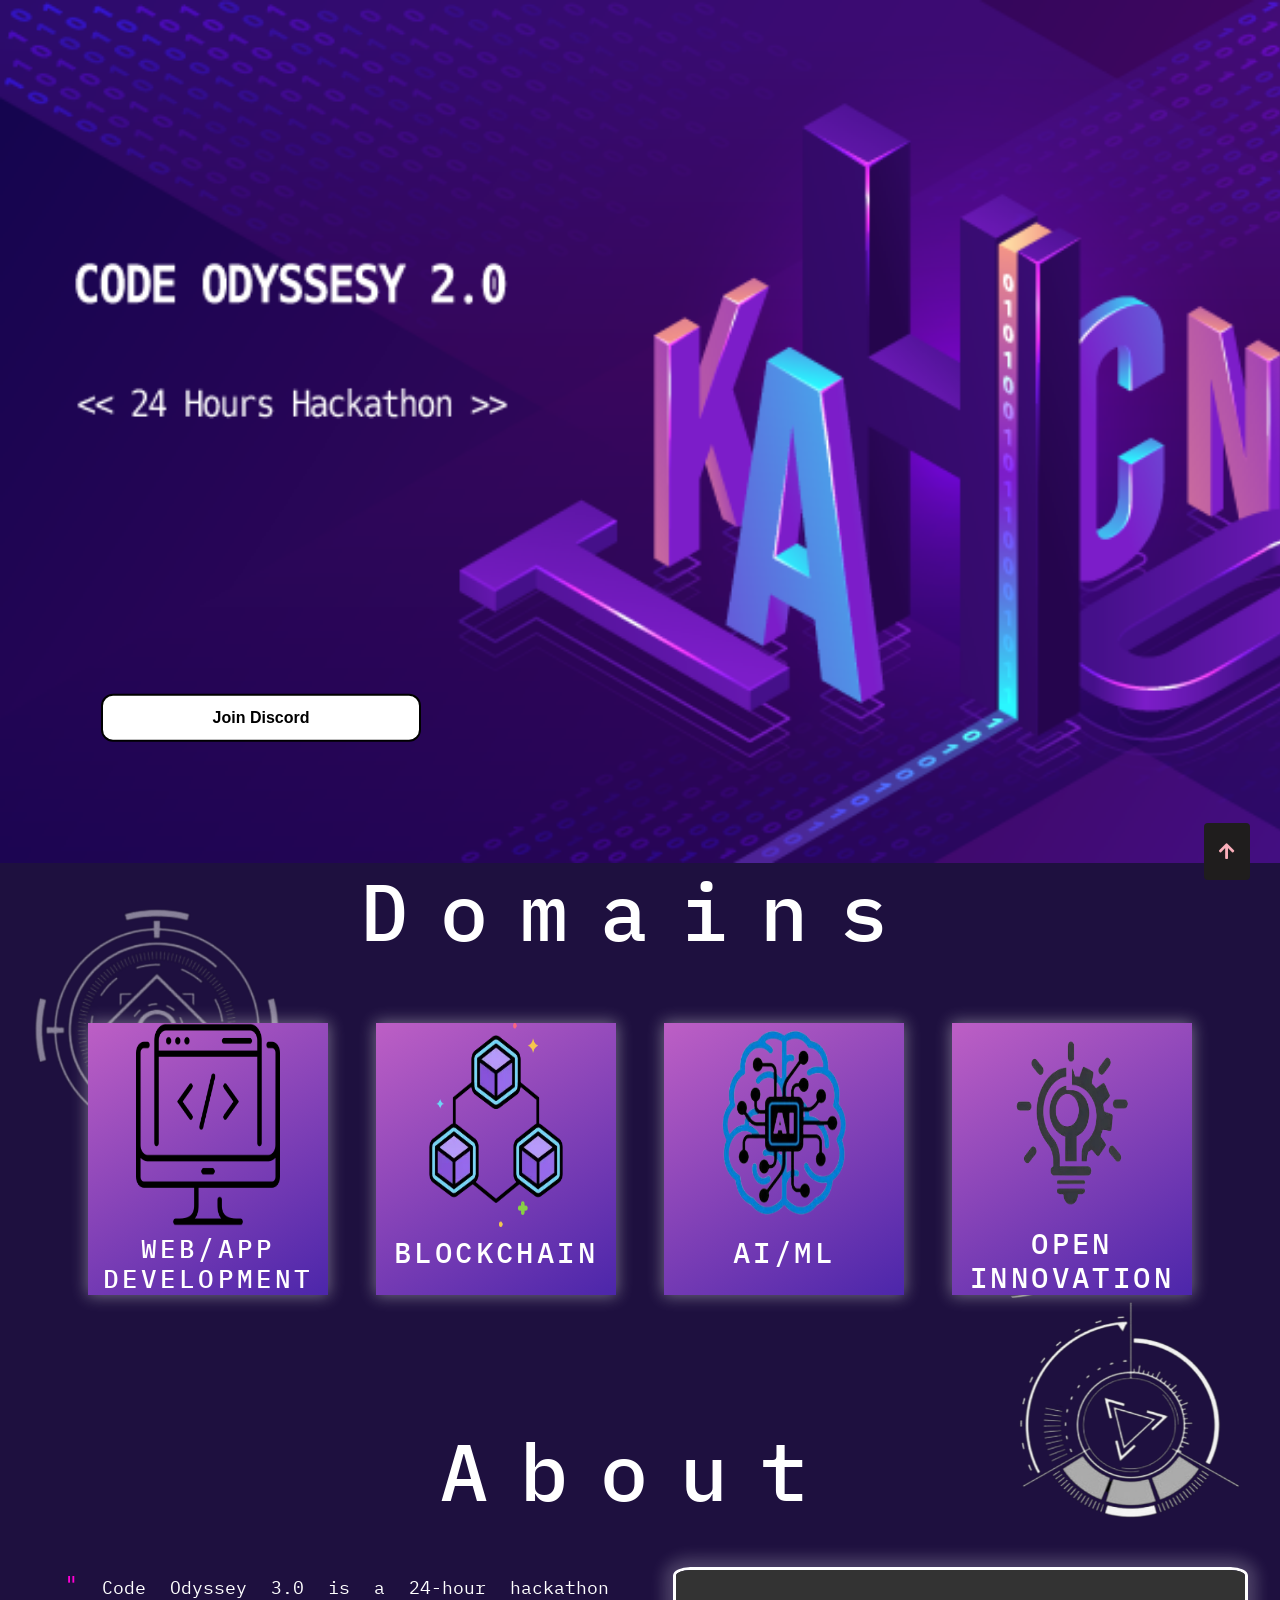
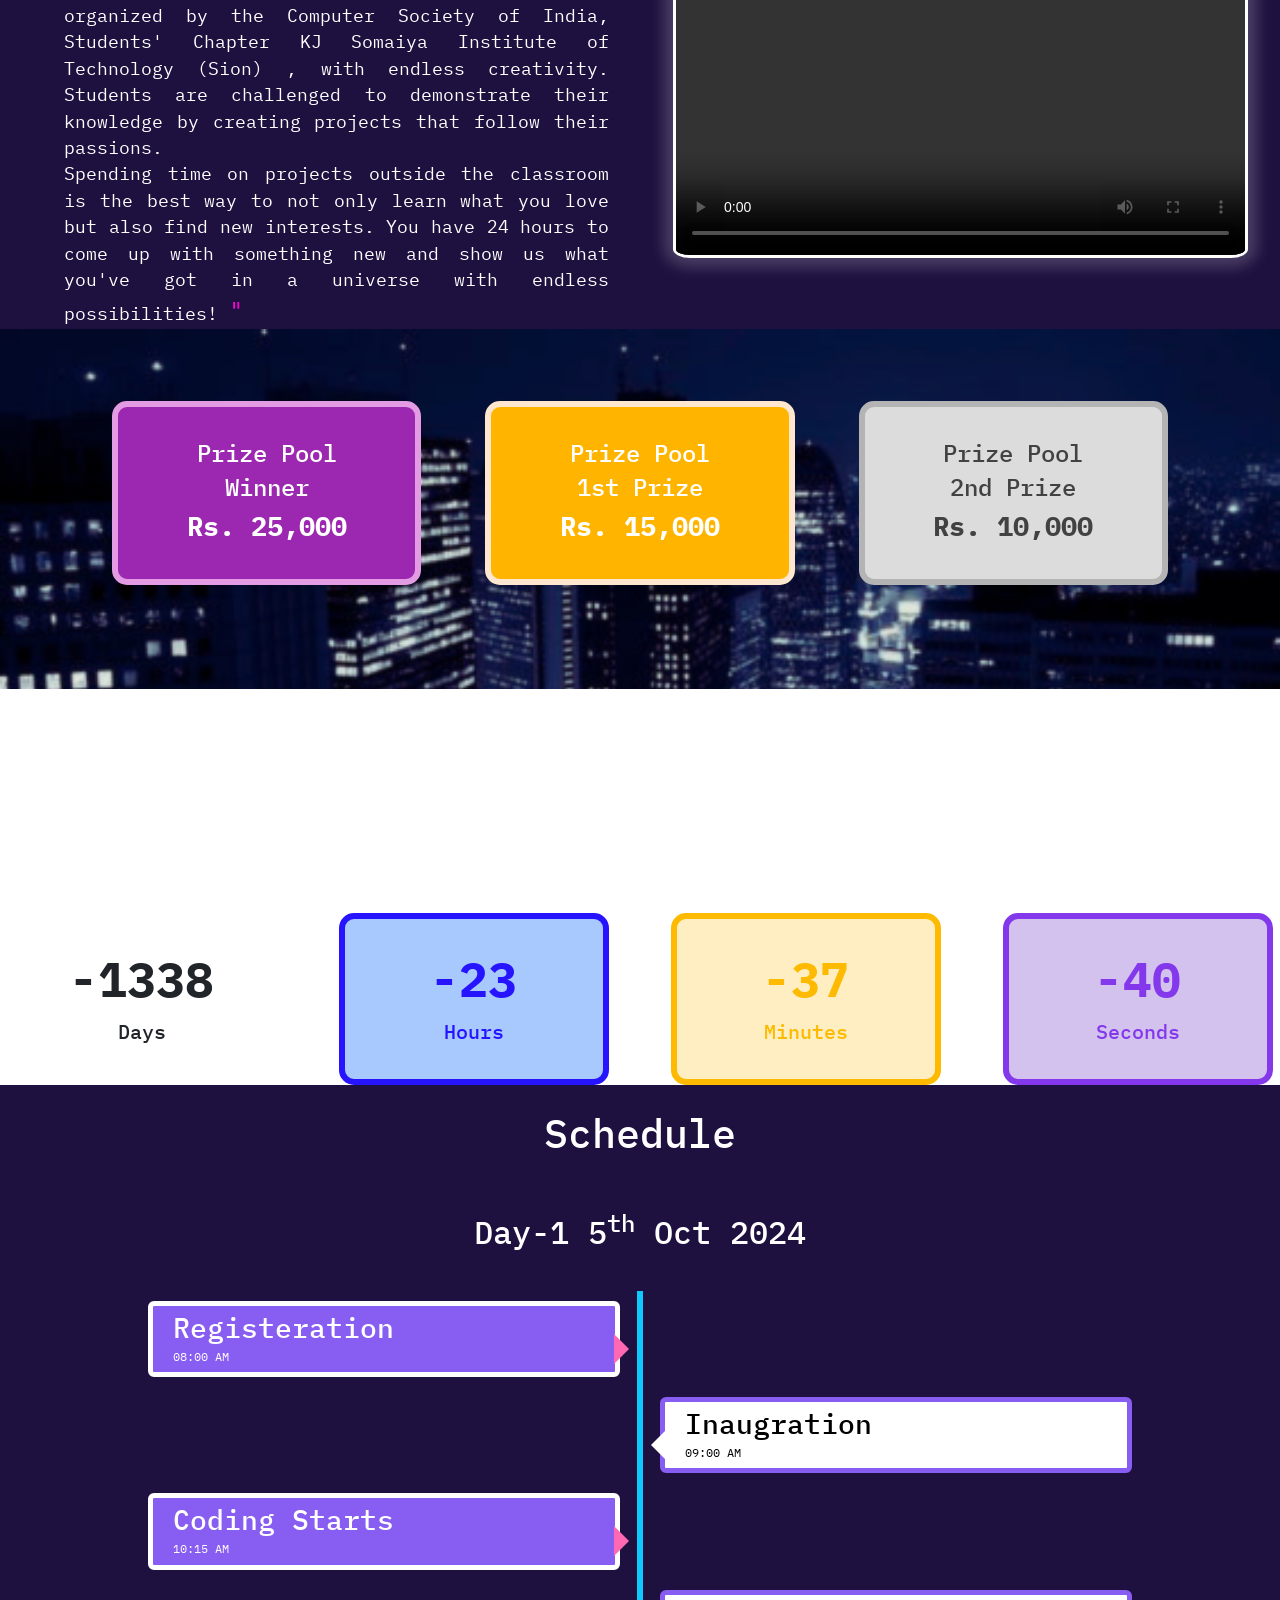
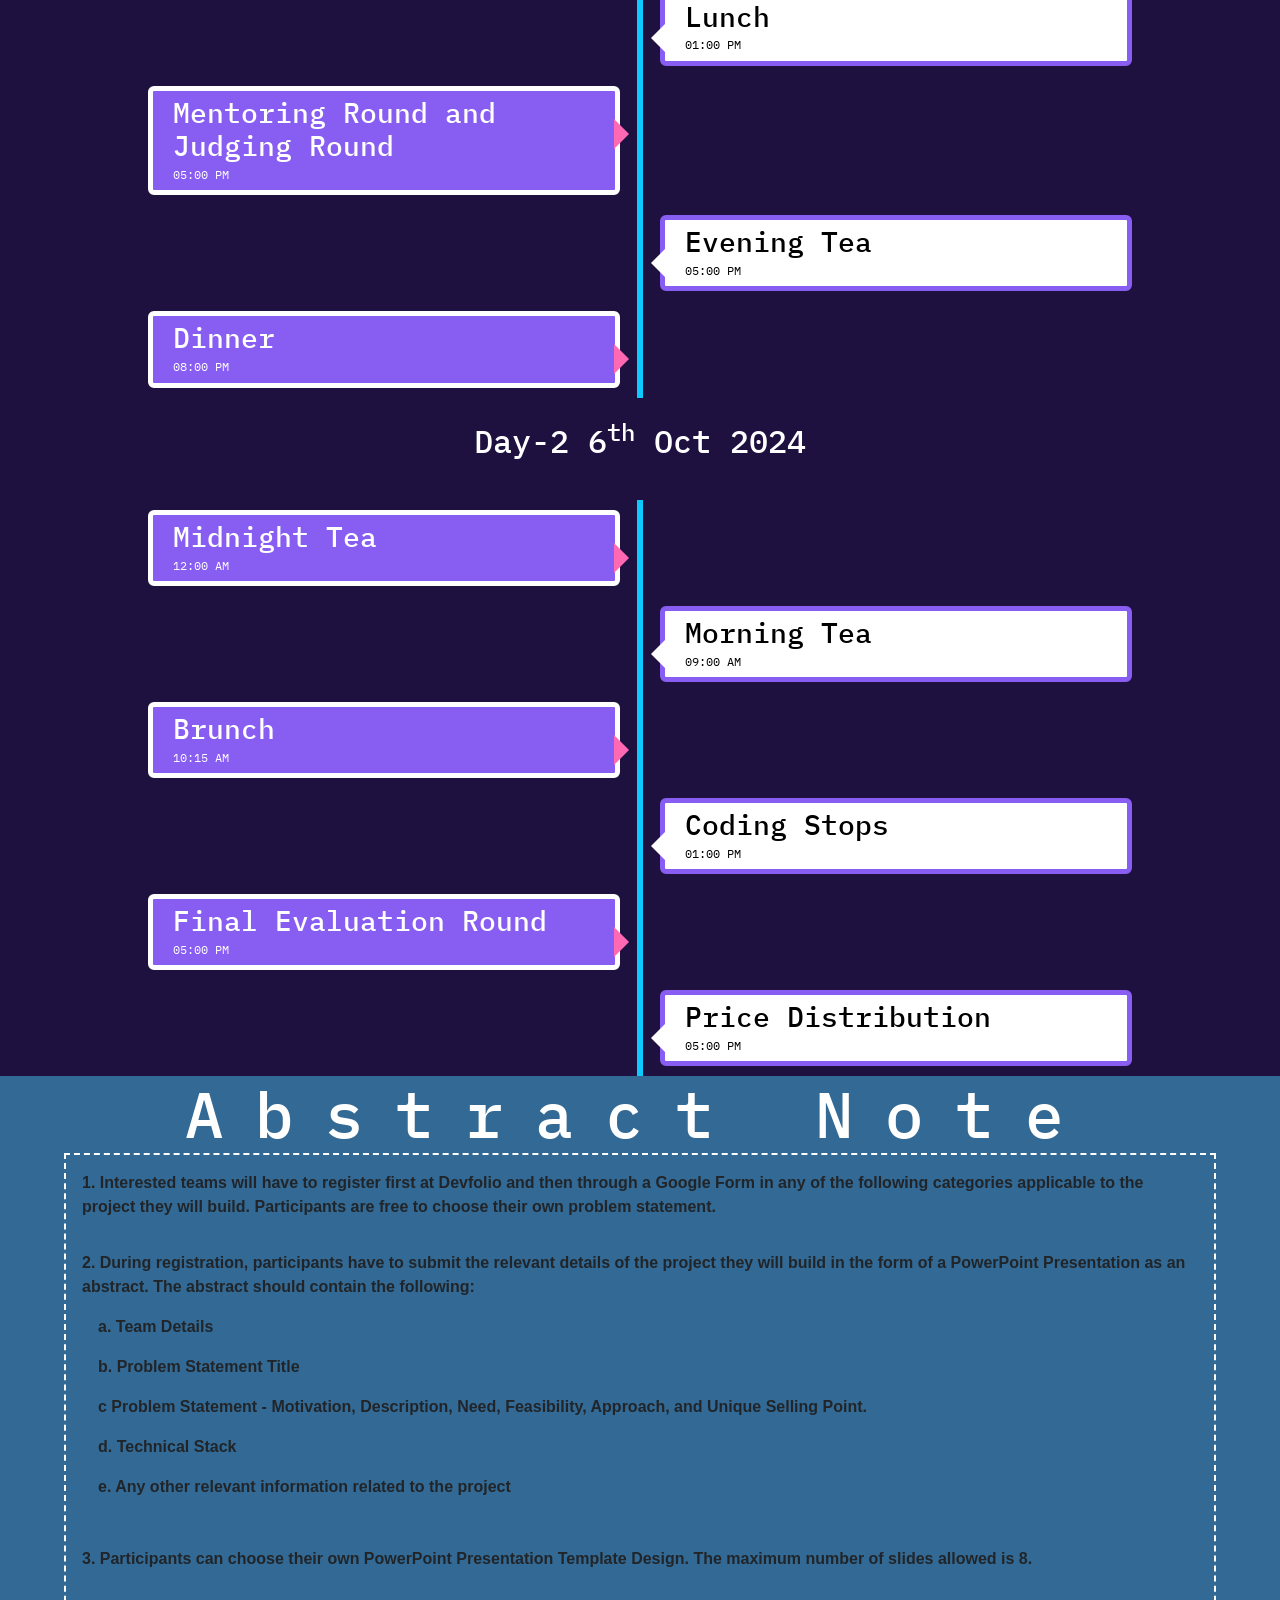
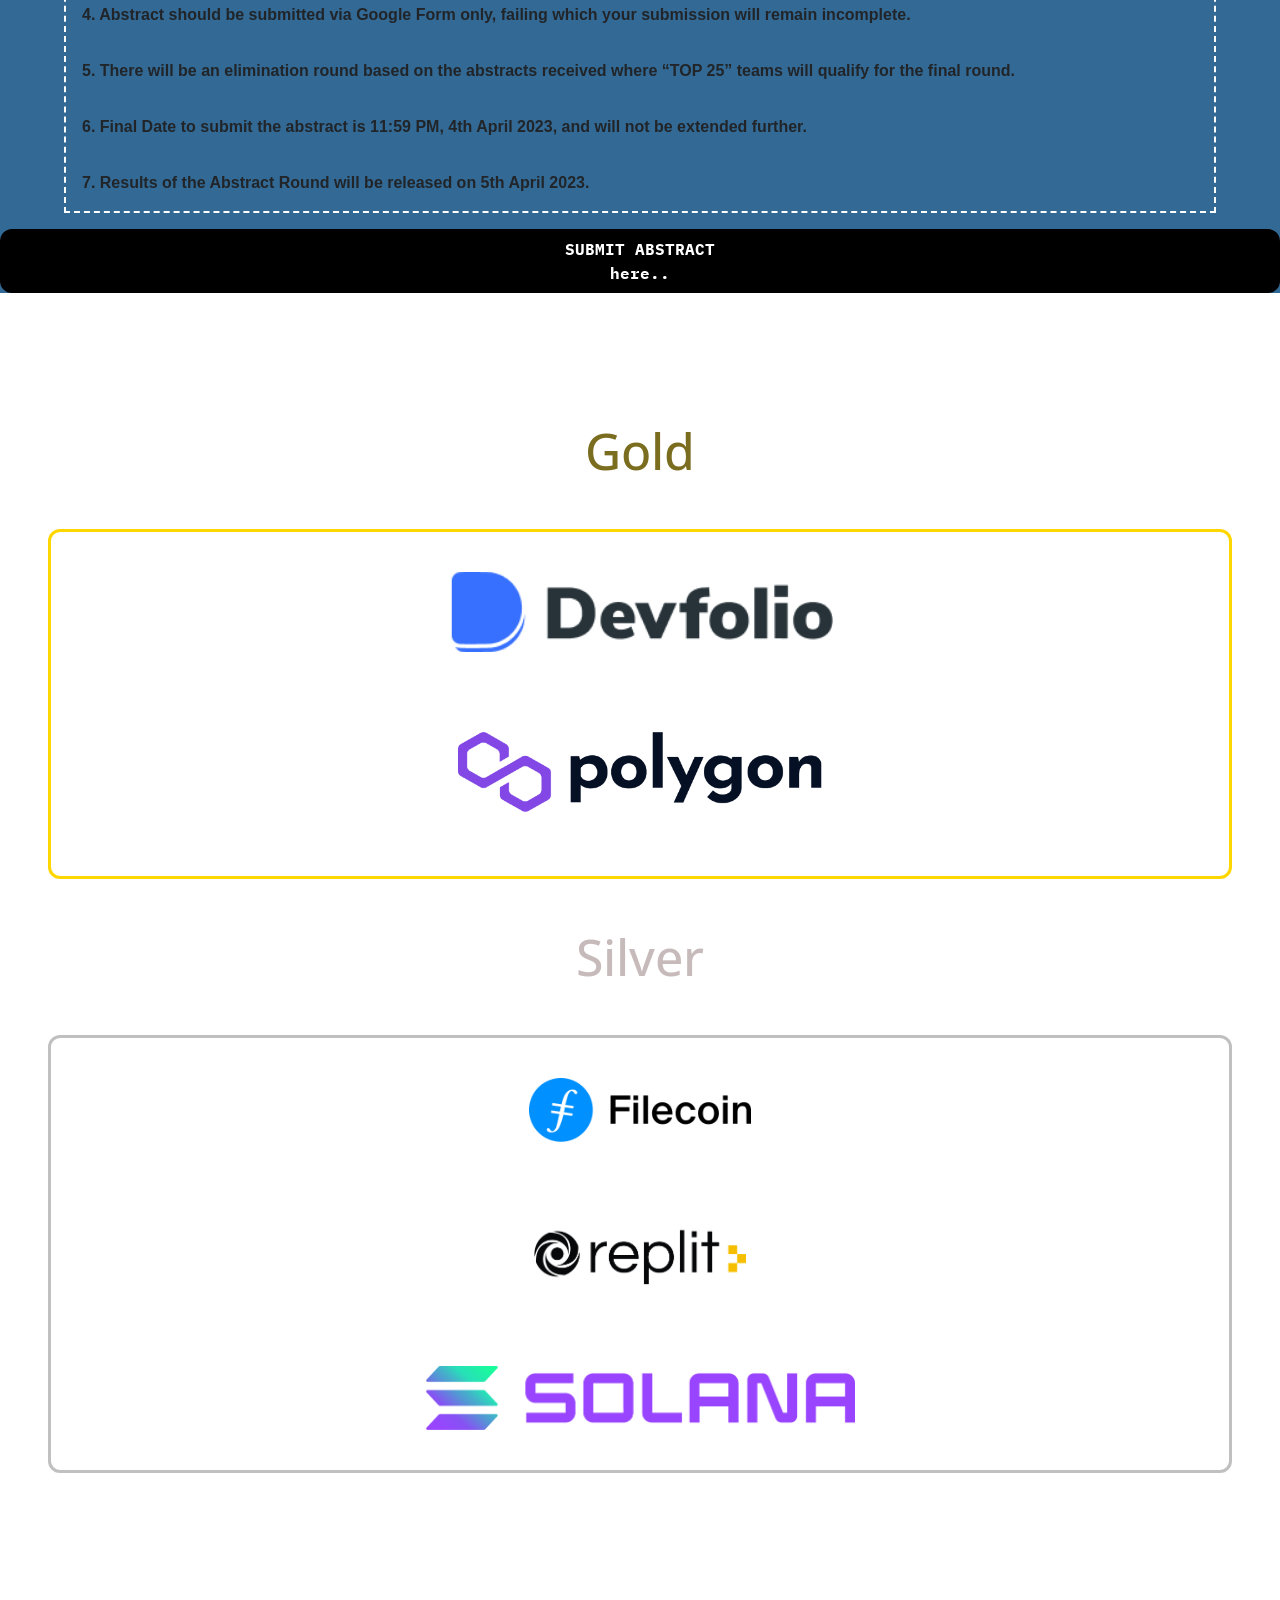
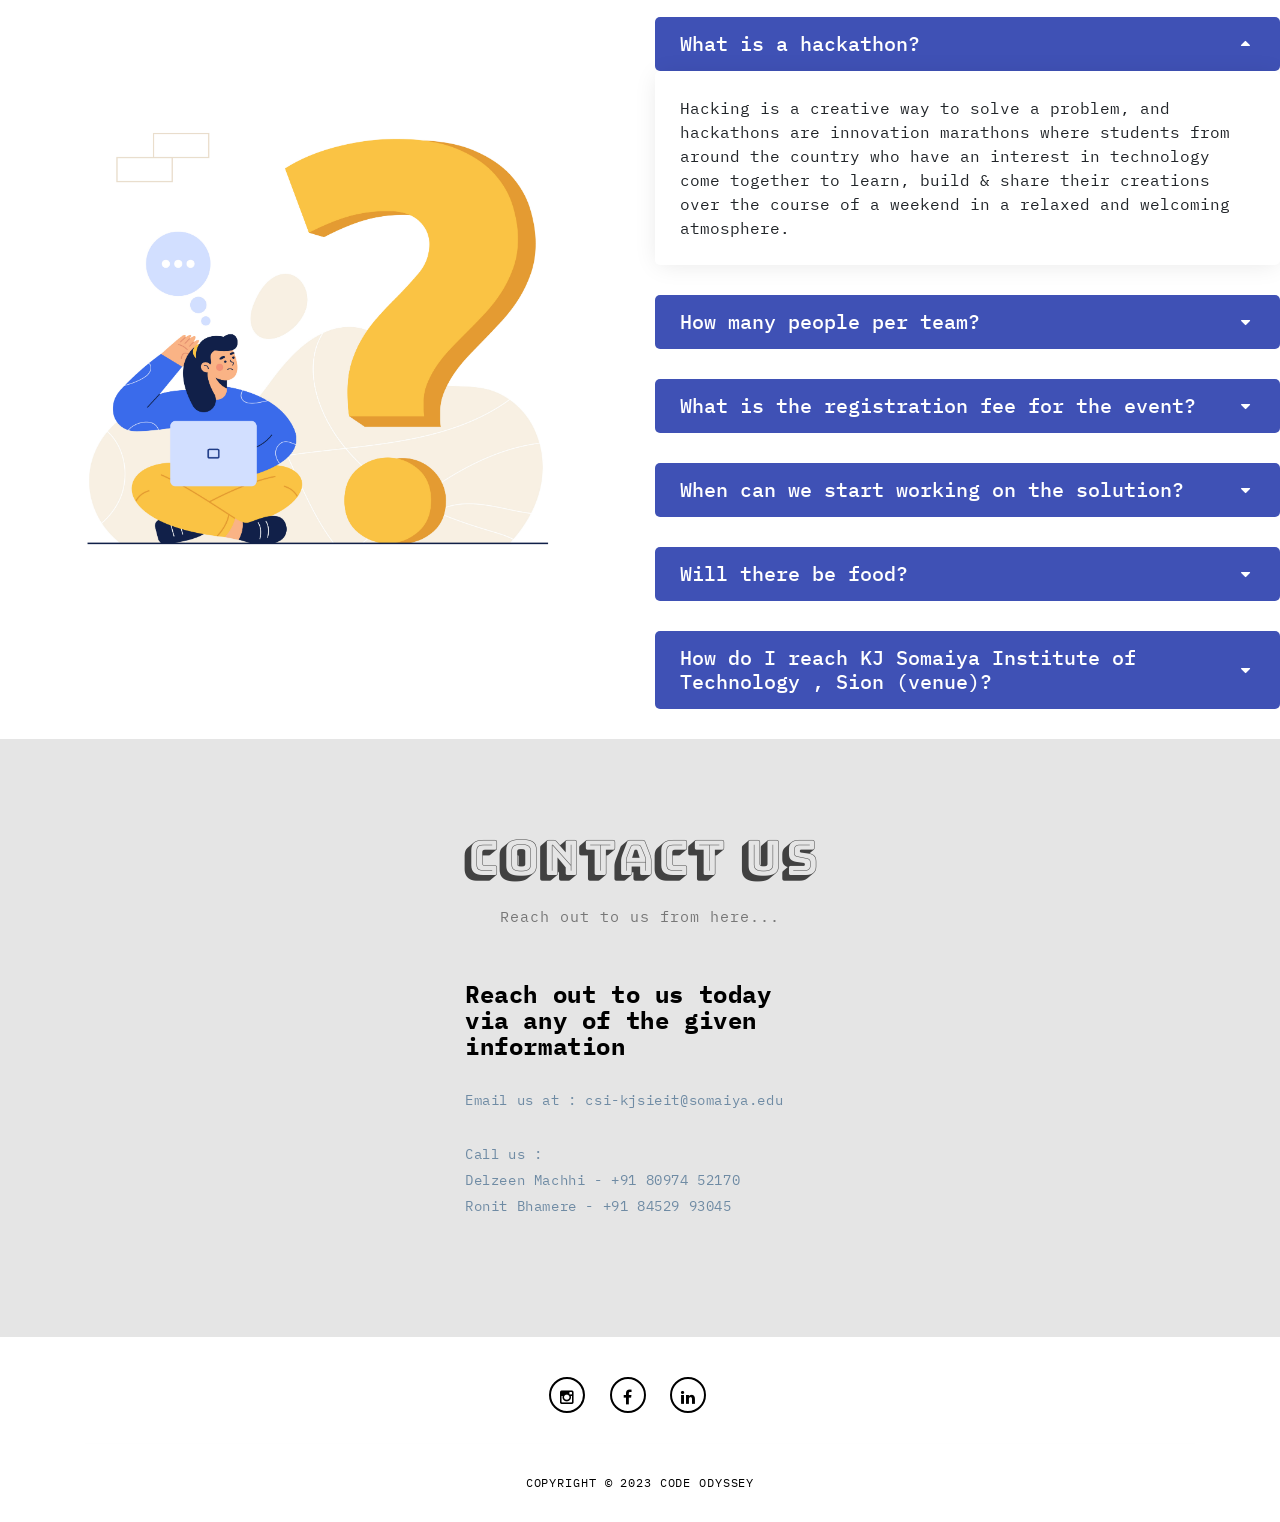
==== commit 028667b3: "abstract" ====
--- a/index.html
+++ b/index.html
@@ -539,14 +539,14 @@
   
 </section>
   <!-- ***** Timeline End ***** -->
-  <section class="section schedule" id="abstract">
-    <h2 class="section__title_d domain__title" id="domains">Abstract Note</h2>
+  <section class="section schedule abstract" id="abstract">
+    <h2 class="section__title_d domain__title abstract_title" id="domains">Abstract Note</h2>
 
     <div class="absbox">
-      <p style="font-family: 'Franklin Gothic Medium', 'Arial Narrow', Arial, sans-serif;">
+      <div class ='inner_absbox'>
+
+     
         <!-- <ol> -->
-
-
         <li>1. Interested teams will have to register first at Devfolio and then through a Google Form in any of the
           following categories applicable to the project they will build. Participants are free to choose their own
           problem statement. </li>
@@ -570,13 +570,7 @@
         <li>6. Final Date to submit the abstract is 11:59 PM, 4th April 2023, and will not be extended further.</li>
         <li>7. Results of the Abstract Round will be released on 5th April 2023.
         </li>
-
-
-
-        <!-- </ol> -->
-
-
-      </p>
+      </div>
       <div class="btnbox">
         <a href="https://forms.gle/qoZbBXN4EnsmyZ458" class="btn">
           SUBMIT ABSTRACT <br> here..
--- a/assets/css/timeline.css
+++ b/assets/css/timeline.css
@@ -8,6 +8,7 @@
     position: relative;
     width: 80%;
     margin: 1rem auto;
+    margin-bottom: 0;
 }
 
 .timeline_heading{
@@ -160,7 +161,7 @@
 @media screen and (max-width: 600px)
 {
     .timeline{
-        margin: 50px auto;
+        /* margin: 50px auto; */
     }
     .timeline::after{
         left: 31px;
--- a/assets/css/domain_card.css
+++ b/assets/css/domain_card.css
@@ -577,12 +577,18 @@
   }
 }
 .absbox {
+  width: 100%;
+  position: relative;
+}
+.inner_absbox{
+  width: 90%;
+  border: 2px dashed rgb(255, 255, 255);
   display: flex;
   flex-direction: column;
-}
-.absbox p {
-  margin: 1rem;
-}
-.absbox p li {
-  margin: 3rem !important;
-}
+  margin: auto;
+    margin-bottom: 1rem;
+}
+
+.inner_absbox li {
+  margin: 1rem !important;
+}
--- a/assets/css/style.css
+++ b/assets/css/style.css
@@ -2038,6 +2038,34 @@
     flex-direction: column;
   }
 }
+@media screen and (max-width:350px){
+  .prize_section{
+    padding:2.5rem ;
+  }
+
+}
+@media screen and (max-width:260px){
+  .prize_section{
+    padding:2rem ;
+  }
+  .about__card h4{
+    font-size: 1.2rem;
+  }
+  .about__card p{
+    font-size: 1.4rem;
+  }
+}
+@media screen and (max-width:200px){
+  .prize_section{
+    padding:1.4rem ;
+  }
+  .about__card h4{
+    font-size: 1rem;
+  }
+  .about__card p{
+    font-size: 1.2rem;
+  }
+}
 
 
 /* 
@@ -2284,6 +2312,9 @@
 }
 
 /* Schedule */
+.schedule{
+  background-color: #336a95;
+}
 .schedule__container {
   display: grid;
   gap: 5rem;
@@ -2486,9 +2517,40 @@
   justify-content: center;
   align-items: left;
 }
+.abstract_title{
+  text-align: center;
+  position: relative;
+  width: 100%;
+  font-size: 4rem;
+}
 @media (min-width:0px) and (max-width:500px)
 {
   .buttonBox1{
     margin-top: 1rem;
   }
+}
+@media screen and (max-width:1040px){
+  .abstract_title{
+    letter-spacing: 1rem;
+  }
+}
+@media screen and (max-width:830px){
+  .abstract_title{
+    letter-spacing: 0.5rem;
+    font-size: 3.5rem;
+  }
+}
+@media screen and (max-width:450px){
+  .abstract_title{
+    letter-spacing: 0.3rem;
+    font-size: 3rem;
+    line-height: 3.3rem;
+  }
+}
+@media screen and (max-width:300px){
+  .abstract_title{
+    letter-spacing: 0.3rem;
+    font-size: 2rem;
+    line-height: 2.3rem
+  }
 }
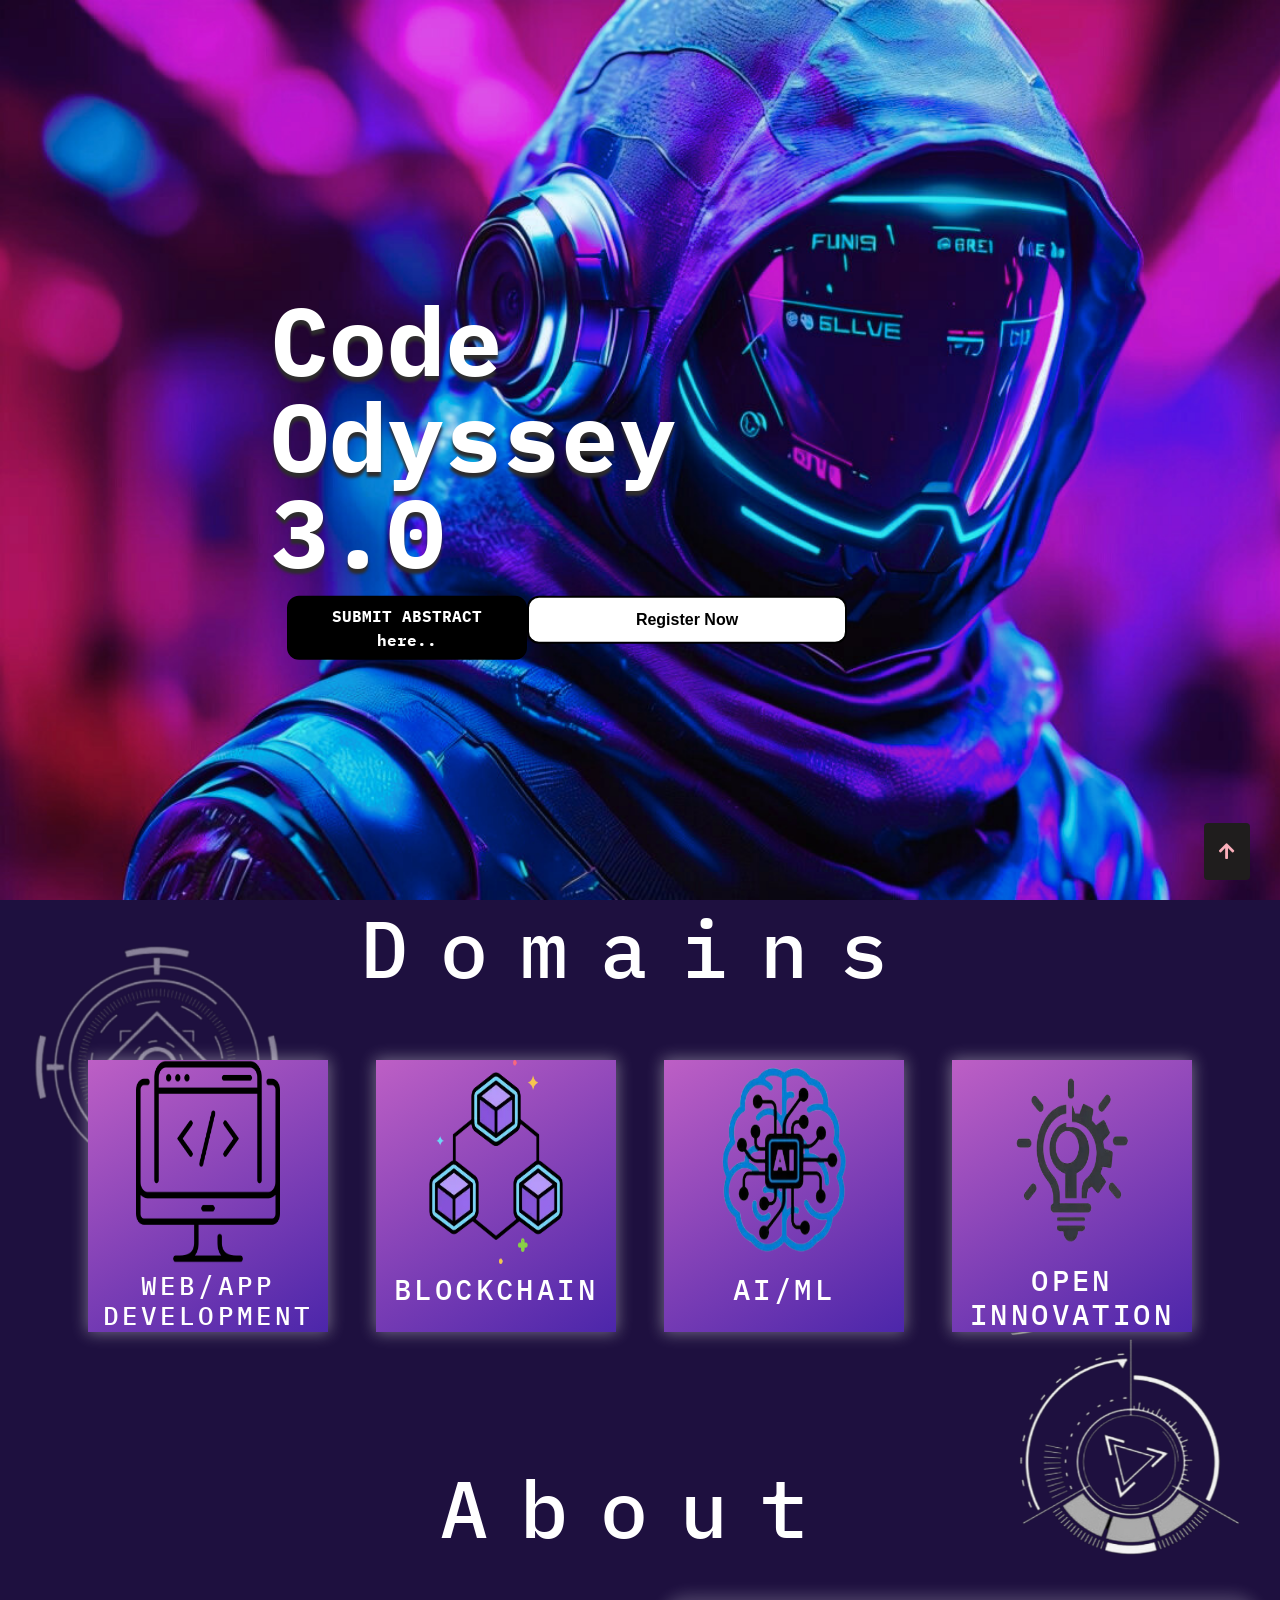
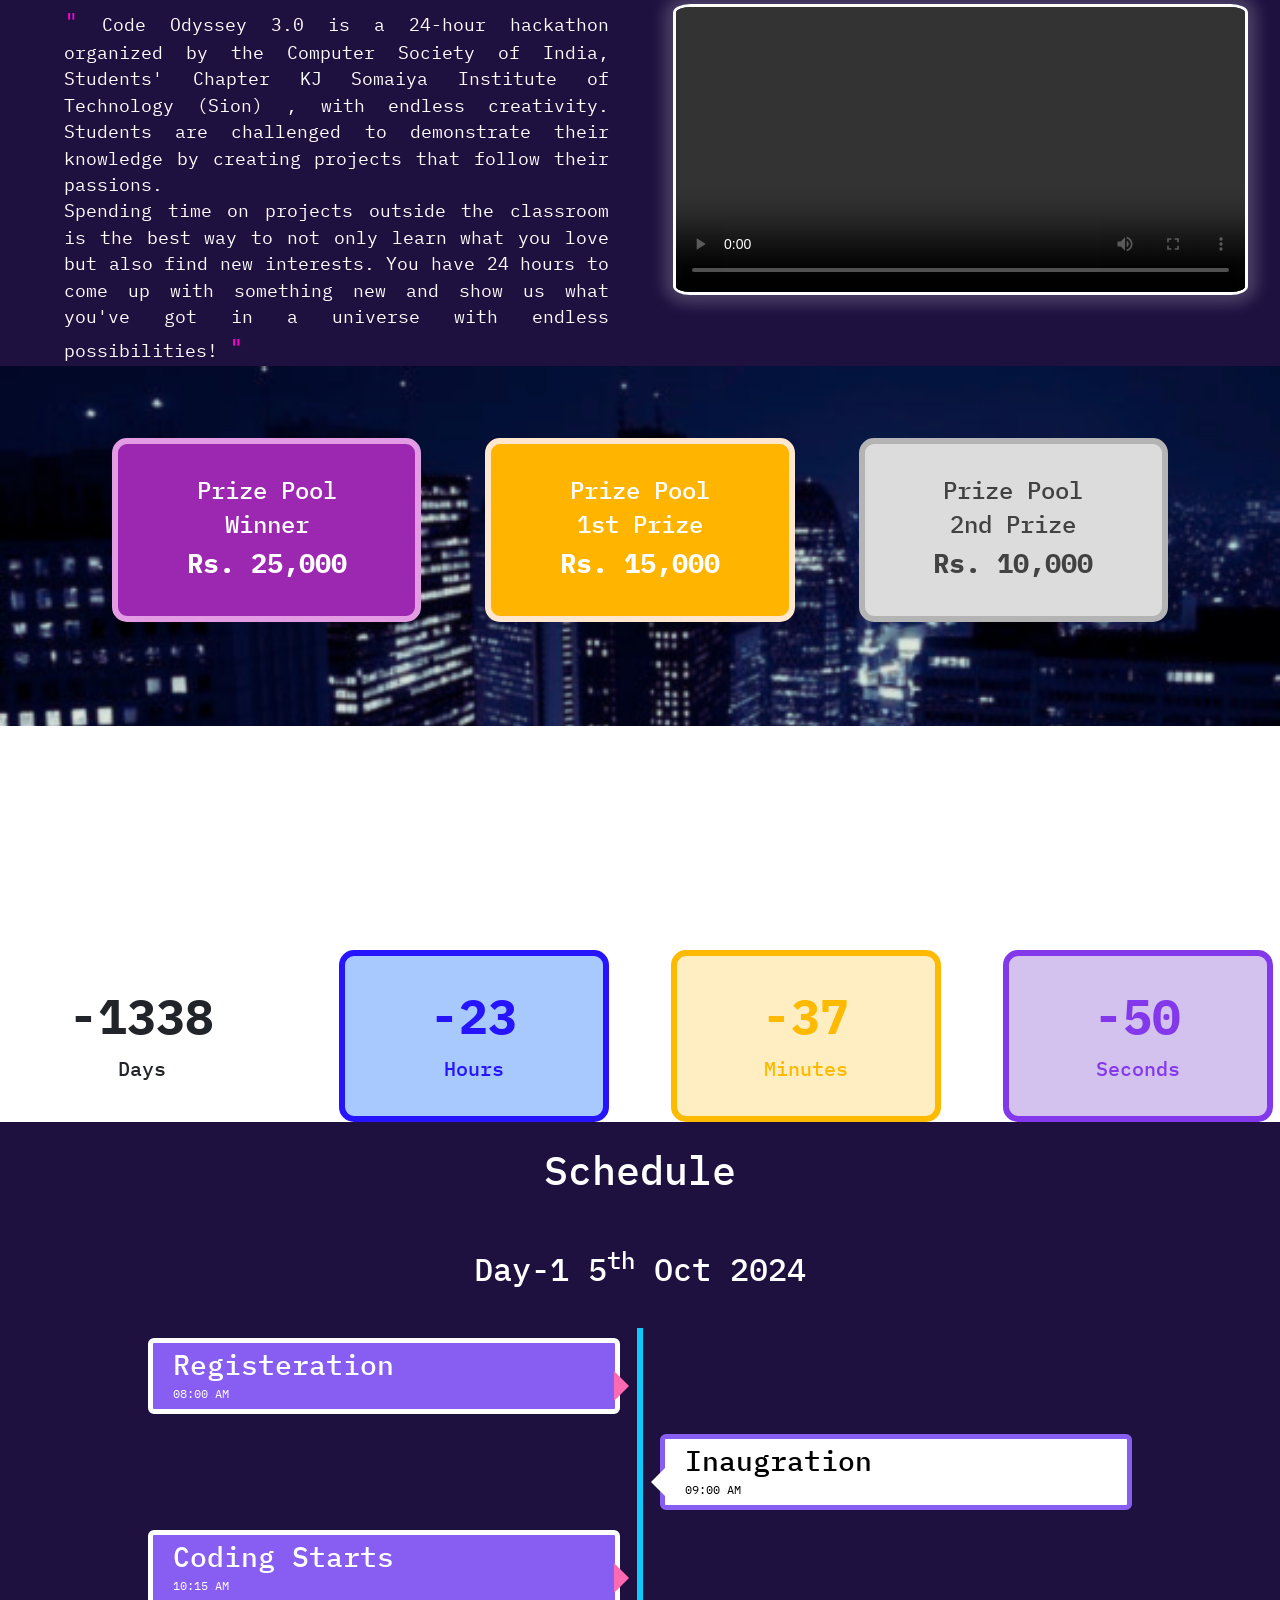
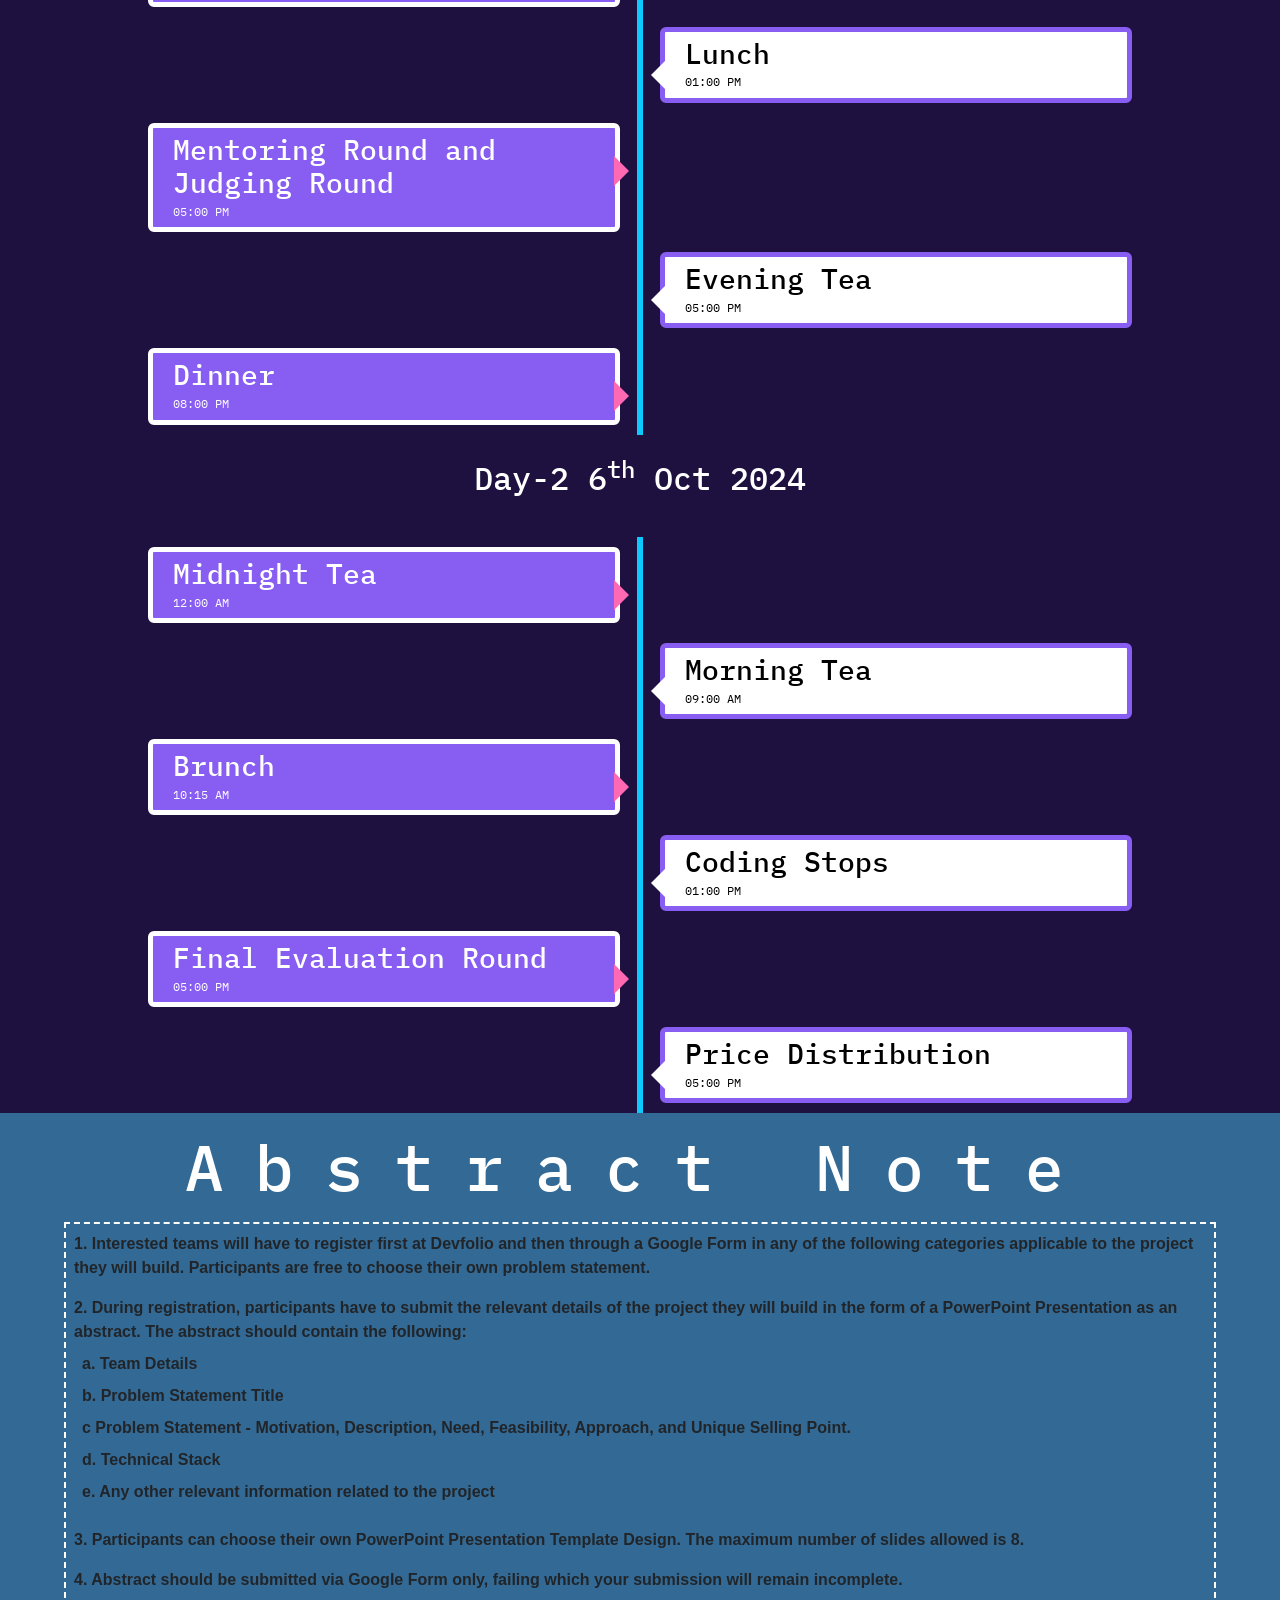
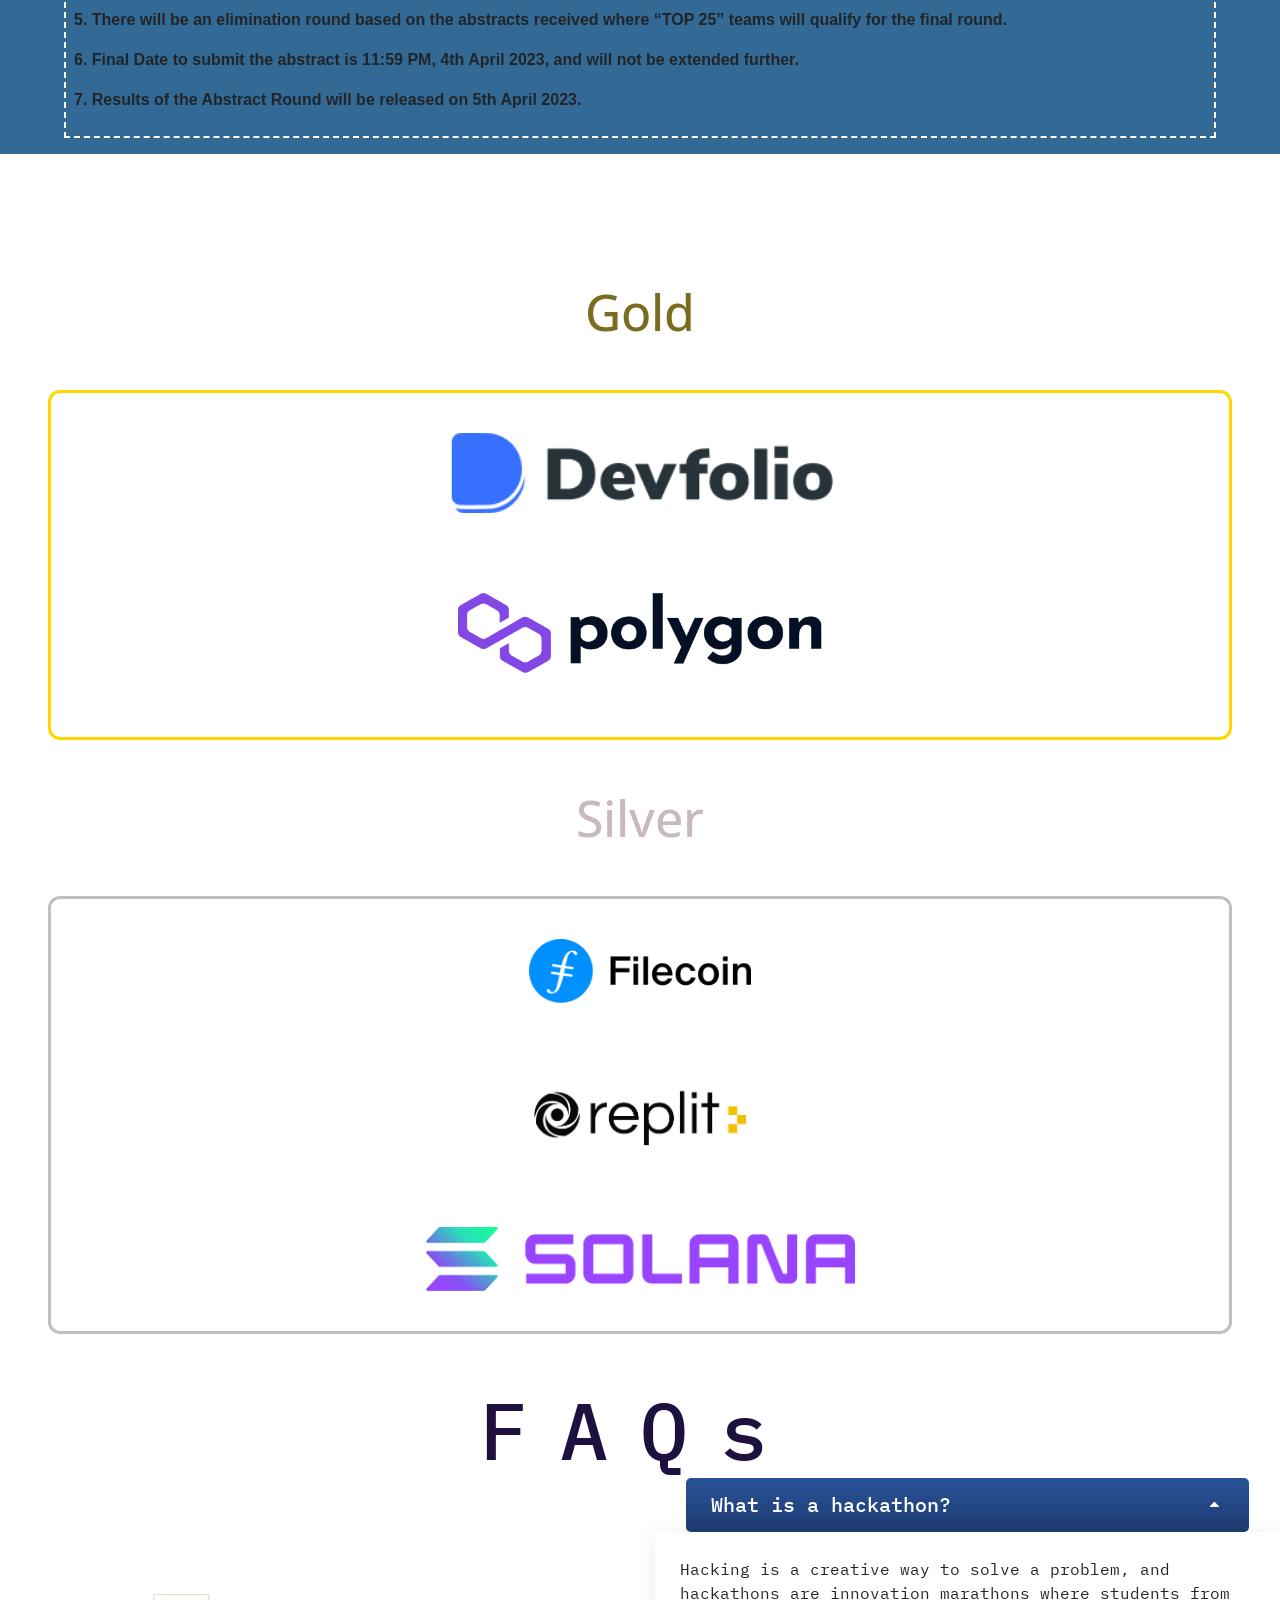
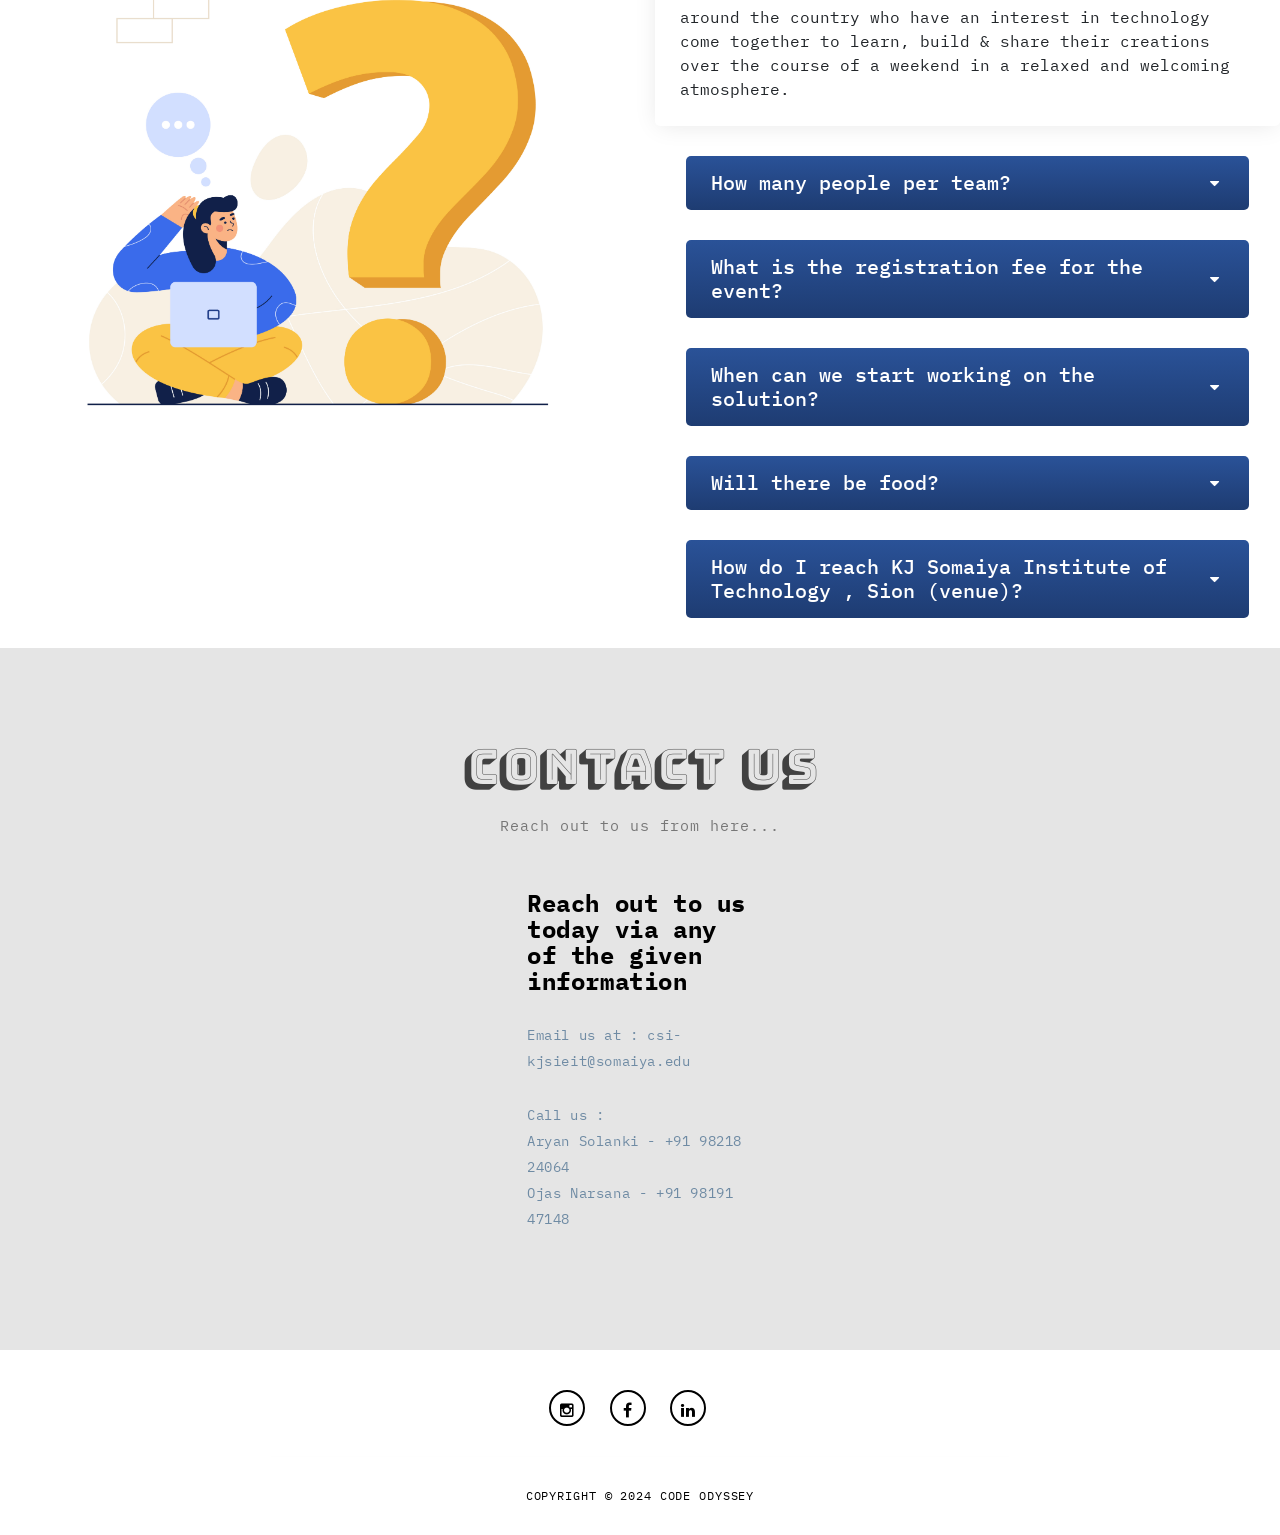
==== commit f10d1f92: "partial landing" ====
--- a/index.html
+++ b/index.html
@@ -95,11 +95,25 @@
 
     <div class="header-text">
       <div class="container">
+        <h1 class="name">
+           <span class="code">Code</span> 
+           <br>  
+           <span class="odyssey">Odyssey</span> 
+           <br> 
+           <span class="version">3.0</span> 
+          </h1>
+        
         <div class="buttonBox1">
           <div class="apply-button" data-hackathon-slug="code-odyssey-2" data-button-theme="light"
-            style="height: 44px; width: 15rem"></div>
+            style="height: 44px; width: 15rem">
+            <div class="btnbox">
+              <a href="https://forms.gle/qoZbBXN4EnsmyZ458" class="btn">
+                SUBMIT ABSTRACT <br> here..
+              </a>
+            </div>
+          </div class='register_btn'>
           <!-- <br> -->
-          <a href="https://discord.gg/Au7ERfWY5e" class="btndisc">Join Discord</a>
+          <a href="https://discord.gg/Au7ERfWY5e" class="btndisc">Register Now</a>
         </div>
       </div>
     </div>
@@ -571,11 +585,7 @@
         <li>7. Results of the Abstract Round will be released on 5th April 2023.
         </li>
       </div>
-      <div class="btnbox">
-        <a href="https://forms.gle/qoZbBXN4EnsmyZ458" class="btn">
-          SUBMIT ABSTRACT <br> here..
-        </a>
-      </div>
+      
     </div>
 
 
@@ -764,8 +774,8 @@
             </p>
             <p>
               Call us : <br>
-              Delzeen Machhi - +91 80974 52170 <br>
-              Ronit Bhamere - +91 84529 93045
+              Aryan Solanki - +91 98218 24064 <br>
+              Ojas Narsana  - +91 98191 47148
             </p>
 
           </div>
@@ -799,7 +809,7 @@
       </div>
       <div class="row">
         <div class="col-lg-12">
-          <p class="copyright" style="color: black;">Copyright &copy; 2023 Code Odyssey</p>
+          <p class="copyright" style="color: black;">Copyright &copy; 2024 Code Odyssey</p>
         </div>
       </div>
     </div>
--- a/assets/css/domain_card.css
+++ b/assets/css/domain_card.css
@@ -514,6 +514,9 @@
   margin-bottom: 3rem;
   margin-left: 2rem;
 }
+#faq{
+  color: #1e103f;
+}
 .flex-center {
   align-items: center;
 }
@@ -524,7 +527,10 @@
   margin-bottom: 30px;
 }
 #accordion .accordion-card__header {
-  background: #3f51b5;
+  /* background: #3f51b5; */
+  background: linear-gradient(to top, #1e3c72 0%, #1e3c72 1%, #2a5298 100%);
+  width: 90%;
+  margin: auto;
   color: #fff;
   padding: 15px;
   border-radius: 5px;
@@ -579,6 +585,7 @@
 .absbox {
   width: 100%;
   position: relative;
+  padding-bottom: 1rem;
 }
 .inner_absbox{
   width: 90%;
@@ -586,9 +593,21 @@
   display: flex;
   flex-direction: column;
   margin: auto;
-    margin-bottom: 1rem;
+    padding-bottom: 1rem;
+    margin-top: 1rem;
 }
 
 .inner_absbox li {
-  margin: 1rem !important;
-}
+  margin: 0.5rem !important;
+}
+
+@media screen and (max-width:200px){
+  .accordion-card__header{
+    padding: 10px;
+  }
+}
+@media screen and (max-width:190px){
+  .accordion-card__header h5 span {
+    margin: 0px 0px;
+}
+}
--- a/assets/css/style.css
+++ b/assets/css/style.css
@@ -877,30 +877,36 @@
   /* display: flex; */
   align-items: center;
   /* justify-content: center; */
-  background-image: url(../images/cY.png);
+  /* background-image: url(../images/cY.png); */
   /* background-color: #e5e5e5; */
   /* background-repeat: no-repeat; */
   /* background-position: center center; */
+  background-image: url('../images/landing_bg.jpeg');
   background-size: cover;
-  height: 863px;
+  height: 100vh;
   /* margin-top: 1rem; */
   /* width: 1700px; */
 }
 .welcome-area .header-text {
   position: absolute;
   top: 50%;
-  transform: translateY(-55%);
+  transform: translateY(-43%);
   text-align: center;
   width: 100%;
 }
-
+.name{
+
+}
 .welcome-area .header-text h1 {
-  font-weight: 500;
-  font-size: 36px;
+  
+  
   line-height: 54px;
-  letter-spacing: 1.4px;
-  margin-bottom: 30px;
-  color: #000;
+  line-height: 6rem;
+  font-weight: 800;
+  text-shadow: 0px 5px 3px rgb(46, 45, 45);
+  color: white;
+  font-size: 6rem;
+  text-align: left;
 }
 
 .welcome-area .header-text p {
@@ -912,7 +918,9 @@
   margin-bottom: 40px;
   position: relative;
 }
-
+.container{
+  width: 60%;
+}
 @media (max-width: 991px) {
   .welcome-area .header-text {
     top: 65% !important;
@@ -2505,23 +2513,23 @@
   bottom: 0; */
   /* width: 15rem; */
 }
+
 .btndisc:hover{
   color: black;
   background-color: #ccb4b4;
 }
 .buttonBox1{
   padding: 1rem;
-  margin-top: 35rem;
-  display: flex;
-  flex-direction: column;
-  justify-content: center;
-  align-items: left;
+    display: flex;
+    justify-content: start;
+    align-items: left;
 }
 .abstract_title{
   text-align: center;
   position: relative;
   width: 100%;
   font-size: 4rem;
+  padding-top:  1rem;
 }
 @media (min-width:0px) and (max-width:500px)
 {
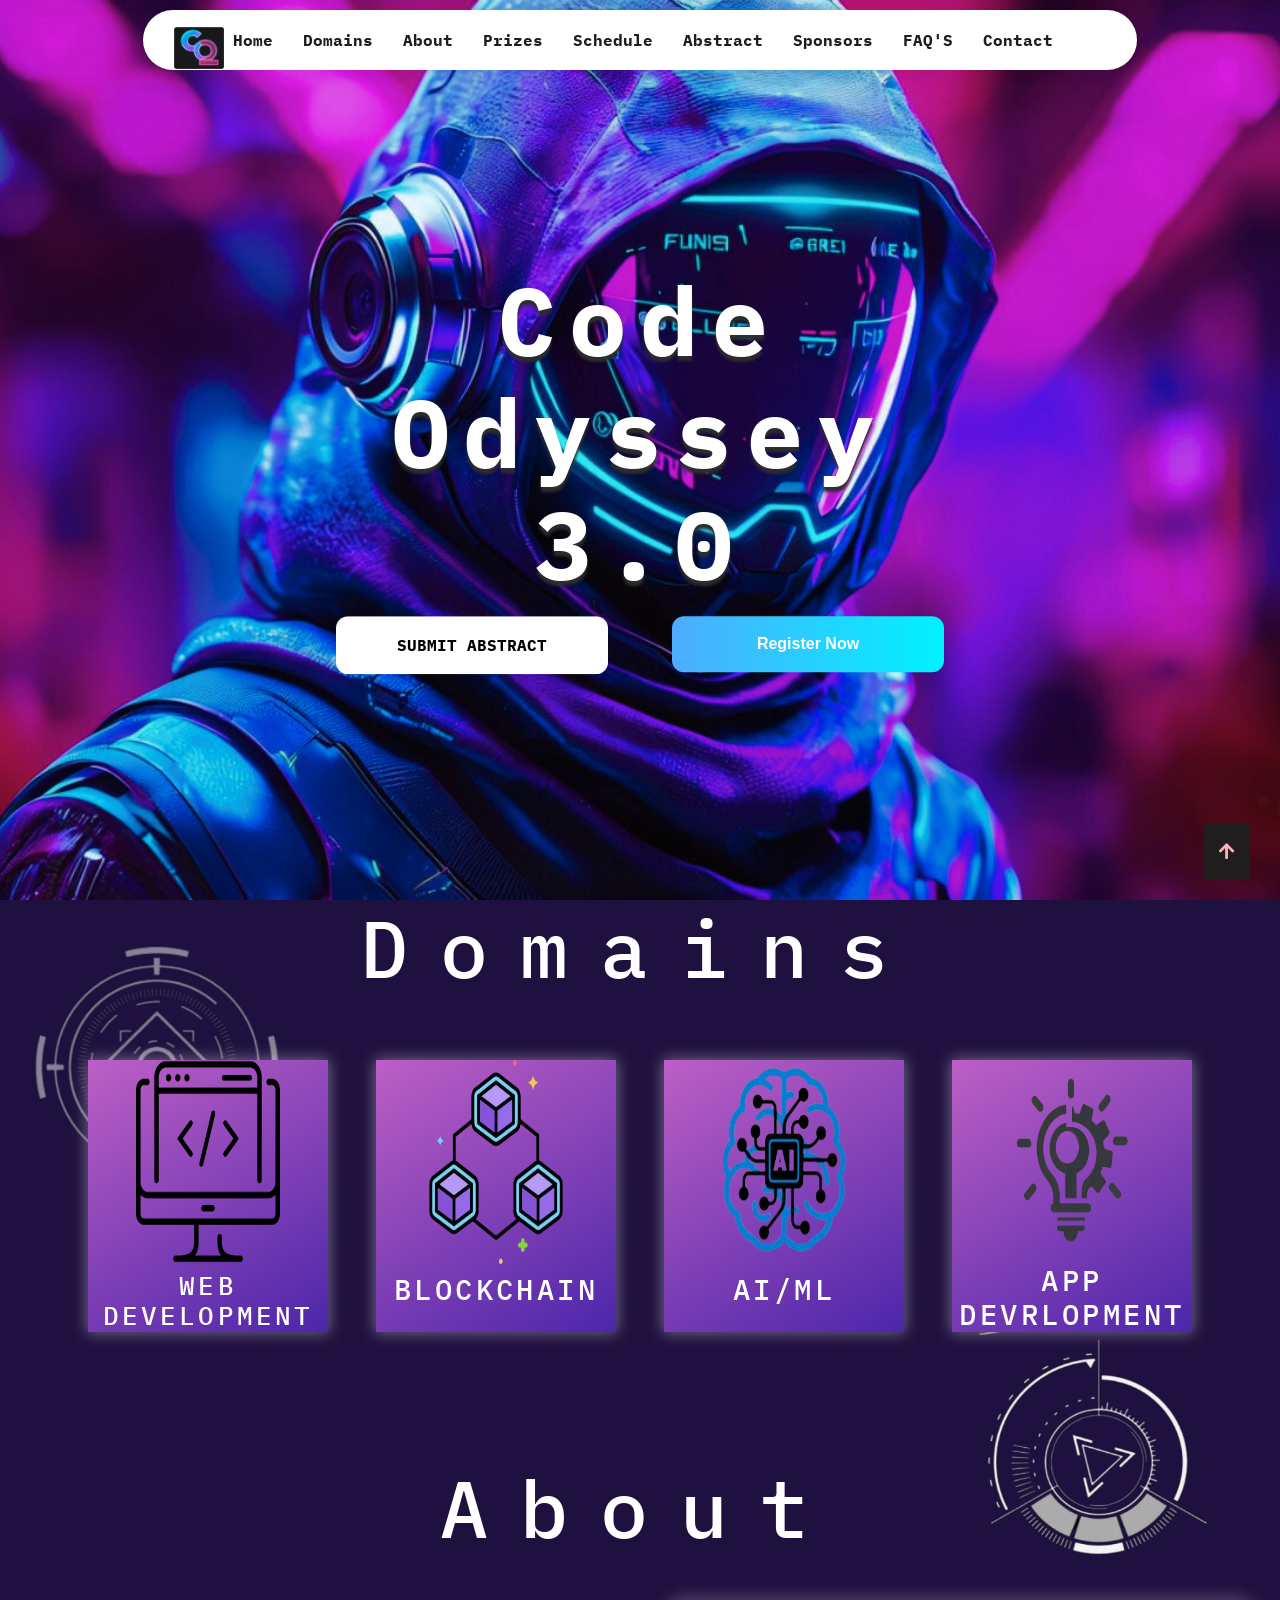
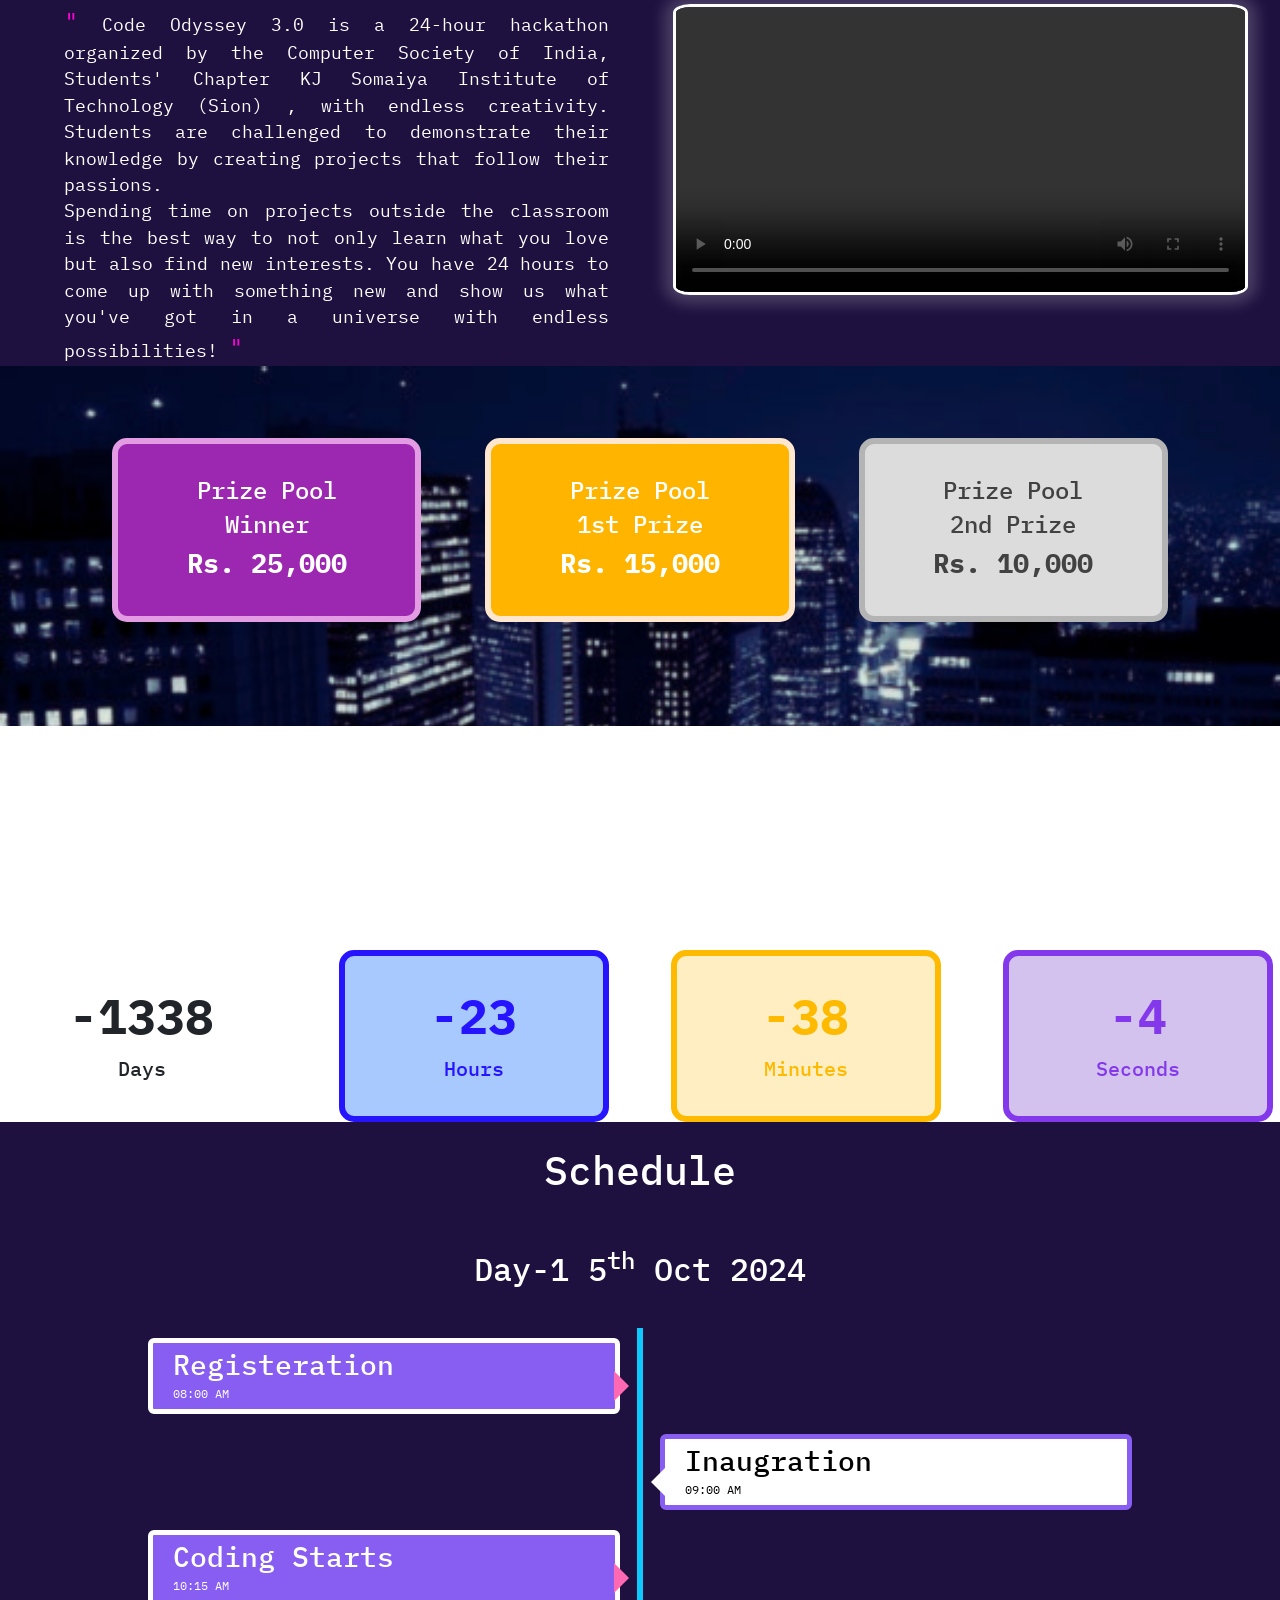
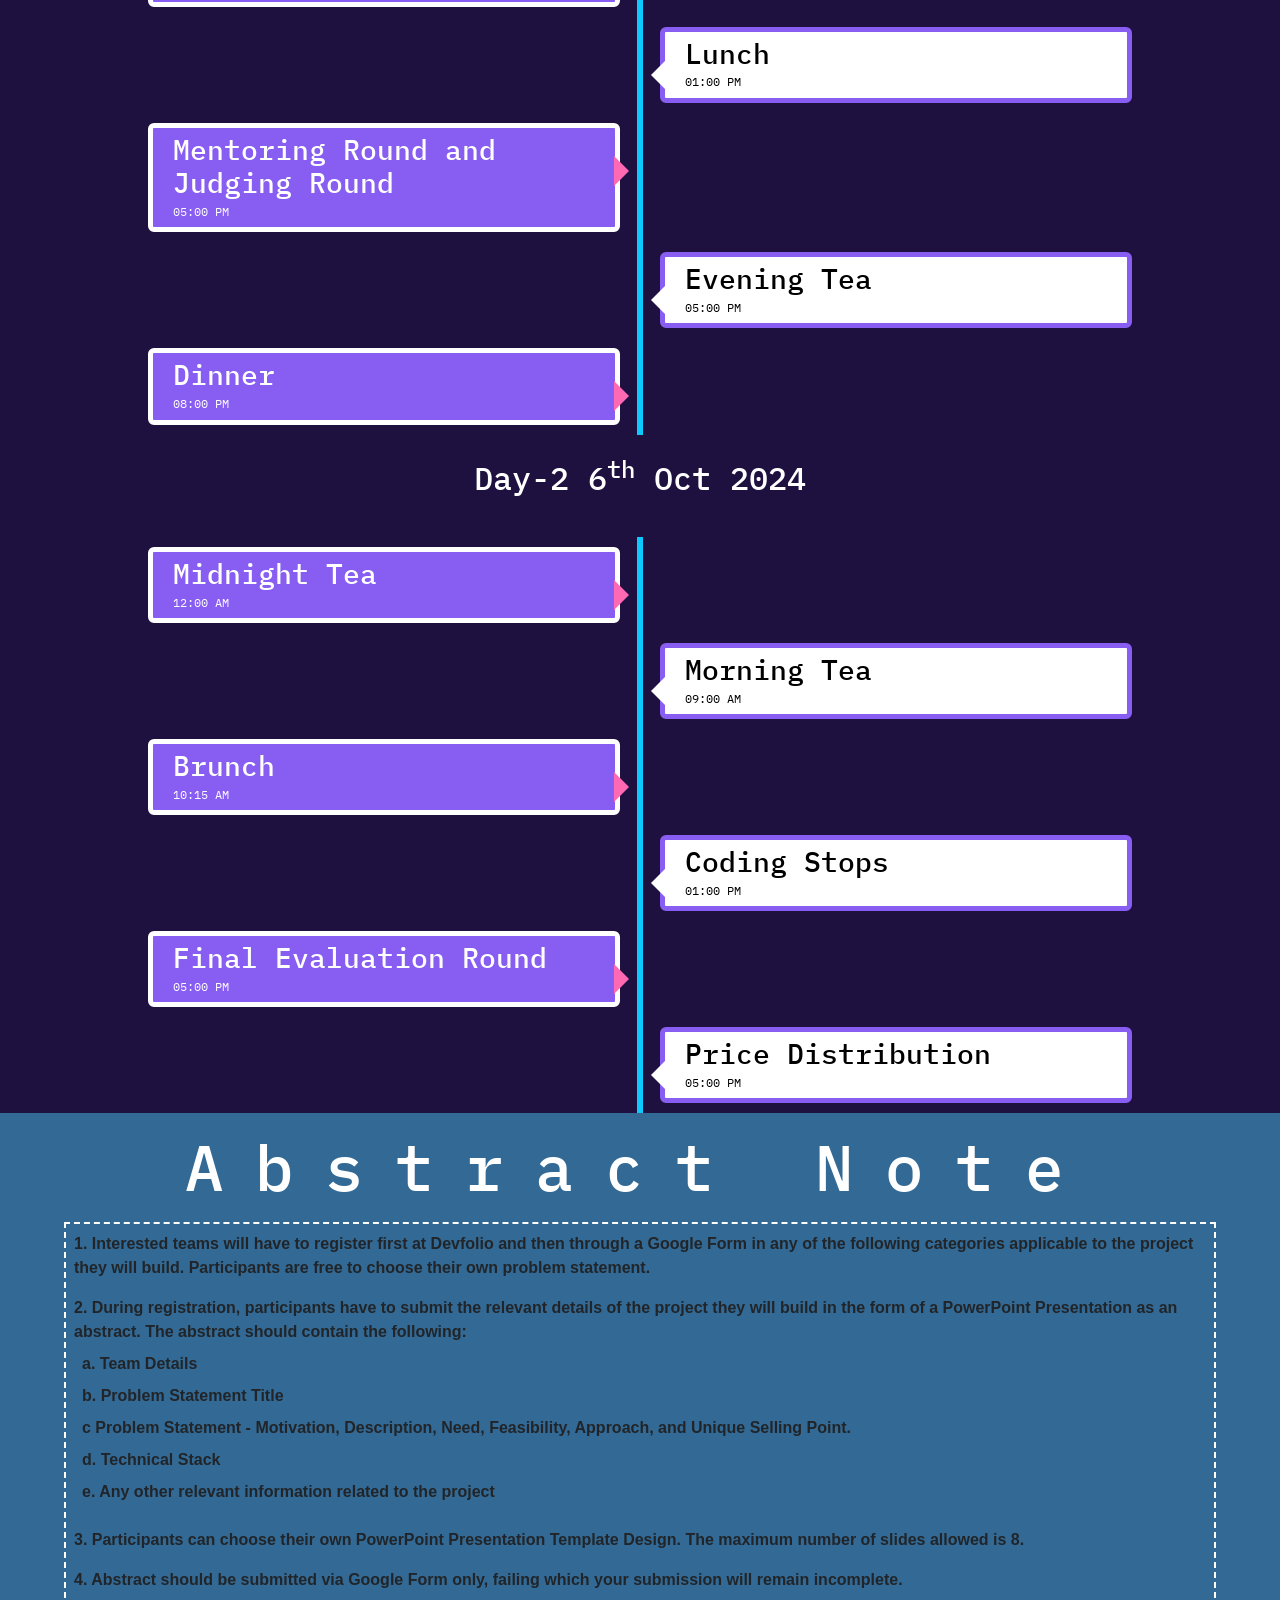
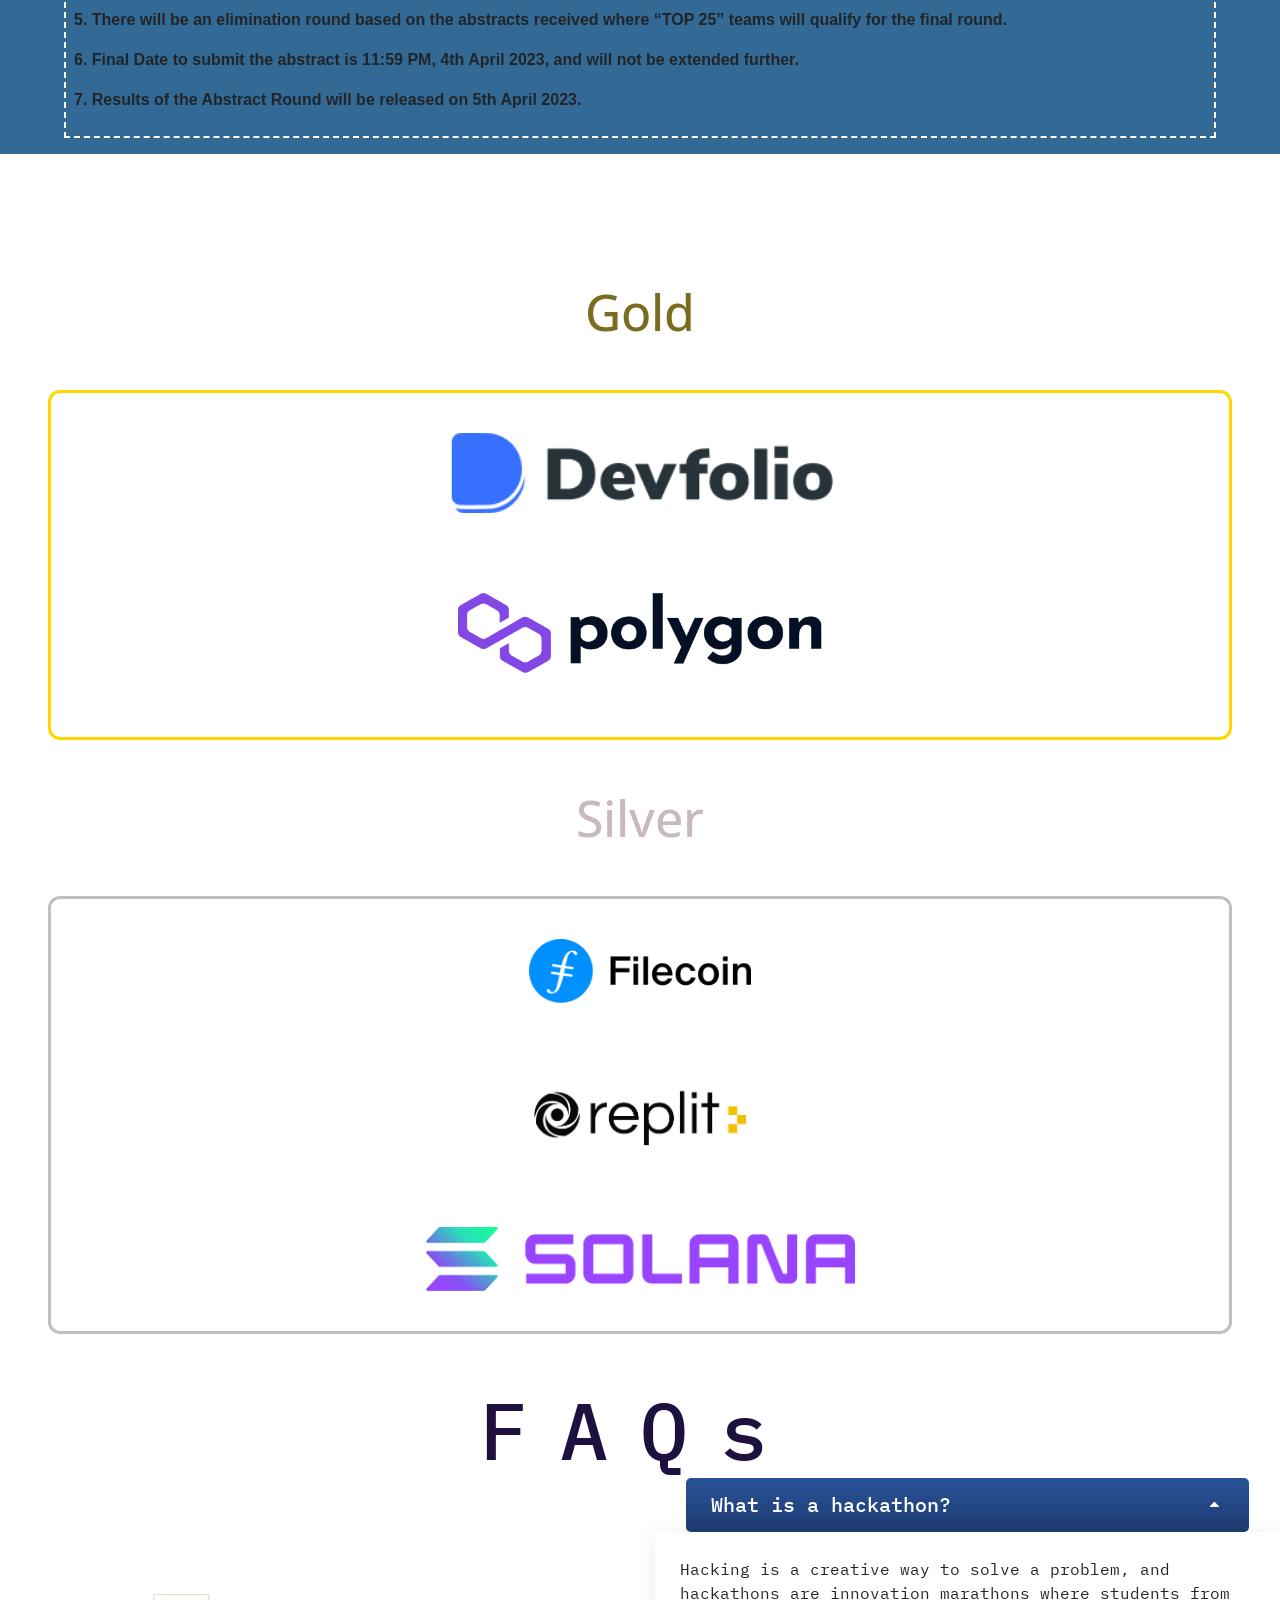
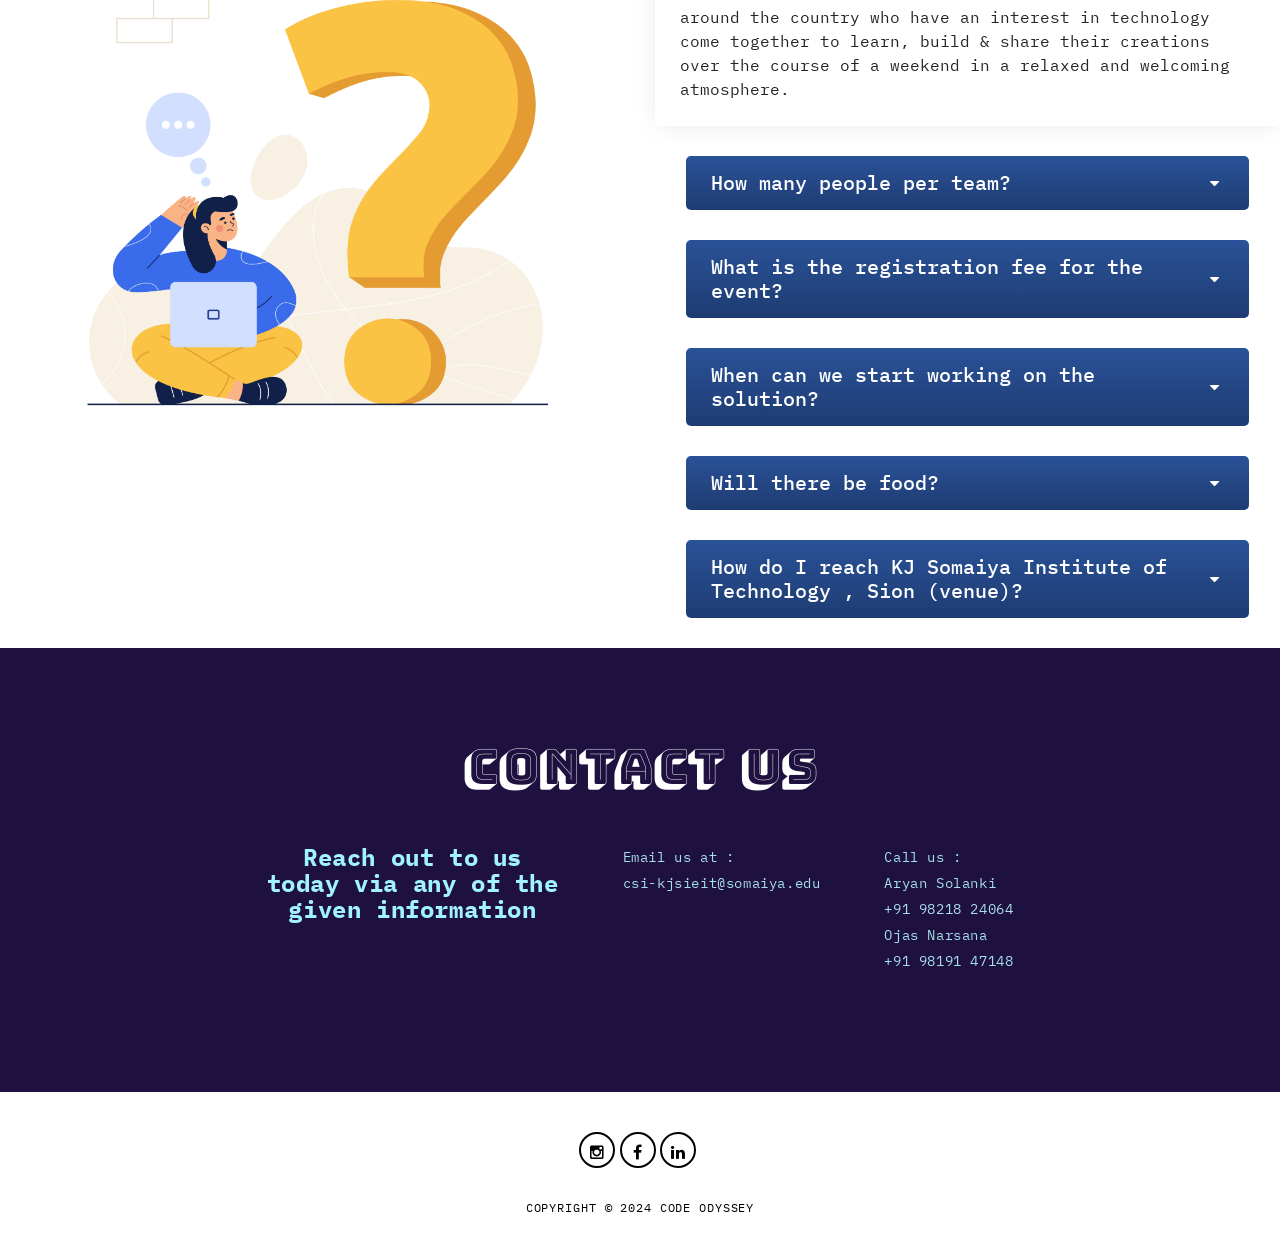
==== commit 38998ec3: "landing" ====
--- a/index.html
+++ b/index.html
@@ -18,6 +18,7 @@
   <link rel="stylesheet" href="https://cdnjs.cloudflare.com/ajax/libs/font-awesome/5.15.4/css/all.min.css">
 
   <link rel="stylesheet" href="/assets/css/timeline.css">
+  <link rel="stylesheet" href="/assets/css/navbar.css">
 
   <script defer async src="https://apply.devfolio.co/v2/sdk.js"></script>
   <!-- <script  src="/assets/js/timeline.js"></script> -->
@@ -50,23 +51,24 @@
 
   <!-- ------------------XXXXXXXXXXX------------------ -->
 
-  <!-- <header class="header-area header-sticky">
-      <div class="container">
-        <div class="row">
-          <div class="col-12">
-            <nav class="main-nav"> -->
-  <!-- ***** Logo Start ***** -->
-  <!-- <a href="#welcome" class="logo" >
+  <header class="header-area header-sticky" style="min-height: 60px;">
+      <div class="container" style="width: 80%; height: 100%; position: relative;">
+        <div class="row" style="height: 100%; position: relative;">
+          <div class="col-12" style="height: 100%; position: relative;">
+            <nav class="main-nav " style="display: flex; height: 100%; min-height: auto; position: relative;"> 
+  
+              <a href="#welcome" class="logo" >
                 <img
                   src="./assets/images/code odyssey 2 logo n.png"
                   width="165"
                   height="30"
+                  margin-top="0 !important"
                   alt="Logo"
+                  style="margin-left: 1rem;"
                 /> 
-              </a>-->
-  <!-- ***** Logo End ***** -->
-  <!-- ***** Menu Start ***** -->
-  <!-- <ul class="nav">
+              </a>
+ 
+              <ul class="nav">
                 <li><a href="#welcome" class="active">Home</a></li>
                 <li><a href="#domains">Domains</a></li>
                 <li><a href="#about">About</a></li>
@@ -81,16 +83,44 @@
               </ul>
               <a class="menu-trigger">
                 <span>Menu</span>
-              </a> -->
-  <!-- ***** Menu End ***** -->
-  <!-- </nav>
-          </div>
-        </div>
-      </div>
-    </header> -->
+              </a>
+
+            </nav>
+          </div>
+        </div>
+      </div>
+    </header>
+
+
+    <!-- <nav class="navbar navbar-expand-lg bg-body-tertiary outer_nav" style="width: 100%;
+    position: fixed">
+      <div class="container-fluid inner_nav" style="justify-content: center;
+    width: 60% ;">
+        <a class="navbar-brand" href="#">Navbar</a>
+        <button class="navbar-toggler" type="button" data-bs-toggle="collapse" data-bs-target="#navbarNavAltMarkup" aria-controls="navbarNavAltMarkup" aria-expanded="false" aria-label="Toggle navigation">
+          <span class="navbar-toggler-icon"></span>
+        </button>
+        <div class="collapse navbar-collapse" style="justify-content: center;"id="navbarNavAltMarkup">
+          <div class="navbar-nav" >
+            <a class="nav-link active" aria-current="page" href="#">Home</a>
+            <a class="nav-link active" aria-current="page" href="#">Home</a>
+            <a class="nav-link active" aria-current="page" href="#">Home</a>
+            <a class="nav-link active" aria-current="page" href="#">Home</a>
+            <a class="nav-link active" aria-current="page" href="#">Home</a>
+            <a class="nav-link active" aria-current="page" href="#">Home</a>
+            <a class="nav-link active" aria-current="page" href="#">Home</a>
+            <a class="nav-link active" aria-current="page" href="#">Home</a>
+            
+          </div>
+        </div>
+      </div>
+    </nav> -->
+
   <!-- ***** Header Area End ***** -->
 
   <!-- ***** Welcome Area Start ***** -->
+
+
   <div class="welcome-area" id="welcome">
 
     <div class="header-text">
@@ -104,16 +134,18 @@
           </h1>
         
         <div class="buttonBox1">
-          <div class="apply-button" data-hackathon-slug="code-odyssey-2" data-button-theme="light"
-            style="height: 44px; width: 15rem">
+         
             <div class="btnbox">
               <a href="https://forms.gle/qoZbBXN4EnsmyZ458" class="btn">
-                SUBMIT ABSTRACT <br> here..
+                SUBMIT ABSTRACT
               </a>
             </div>
-          </div class='register_btn'>
+          
           <!-- <br> -->
-          <a href="https://discord.gg/Au7ERfWY5e" class="btndisc">Register Now</a>
+           <div class="btnbox">
+
+             <a href="https://discord.gg/Au7ERfWY5e" class="btndisc">Register Now</a>
+           </div>
         </div>
       </div>
     </div>
@@ -253,7 +285,7 @@
 
         <div class="domain__card domain__card--variant-1">
           <img width="25%" src="./assets/images/webdev-img.webp" class="domain_img web_img" />
-          <h4 class="web">Web/App Development</h4>
+          <h4 class="web">Web Development</h4>
         </div>
 
         <div class="domain__card domain__card--variant-3">
@@ -271,7 +303,7 @@
         <div class="domain__card domain__card--variant-2">
 
           <img width="25%" src="./assets/images/innovation-img.png" style="color: #2714ff" class="domain_img innovation_img" />
-          <h4 class="app">Open Innovation</h4>
+          <h4 class="app">App Devrlopment</h4>
           <!-- <p class="prize-des-app">Rs. 30,000</p> -->
           <!-- <p class="worth-p-app">worth prizes</p> -->
         </div>
@@ -747,40 +779,39 @@
             <h2 class="section__title_c countdown__title">Contact Us</h2>
           </div>
         </div>
-        <div class="offset-lg-3 col-lg-6">
+        <!-- <div class="offset-lg-3 col-lg-6">
           <div class="center-text">
             <p>
               Reach out to us from here...
             </p>
 
           </div>
-        </div>
+        </div> -->
       </div>
       <!-- ***** Section Title End ***** -->
 
       <div class="row contactbox">
         <!-- ***** Contact Text Start ***** -->
-        <div class="col-lg-4 col-md-6 col-sm-12 ">
-          <!-- <h5 class="margin-bottom-30">Keep in touch</h5> -->
+      
           <div class="contact-text">
-            <p style="font-size: 1.5rem; color: black; font-weight: bold;">
-              Reach out to us today
-              via any of the given
+            <p style="font-size: 1.5rem; color: #a0f3ff;; font-weight: bold; text-align: center;">
+              Reach out to us<br> today
+              via any  of the <br>given
               information
               <br />
             </p>
             <p>
-              Email us at : csi-kjsieit@somaiya.edu
+              Email us at : <br>csi-kjsieit@somaiya.edu
             </p>
             <p>
               Call us : <br>
-              Aryan Solanki - +91 98218 24064 <br>
-              Ojas Narsana  - +91 98191 47148
+              Aryan Solanki <br> +91 98218 24064 <br>
+              Ojas Narsana  <br> +91 98191 47148
             </p>
 
           </div>
 
-        </div>
+      </div>
   </section>
   <!-- ***** Contact Us End ***** -->
 
--- a/assets/css/timeline.css
+++ b/assets/css/timeline.css
@@ -1,7 +1,7 @@
 .program_schedule{
     color: #fff;
     background: #1e103f;
-    width: 100vw;
+    width: 100%;
 }
 
 .timeline{
--- a/assets/css/navbar.css
+++ b/assets/css/navbar.css
@@ -0,0 +1,11 @@
+.outer_nav{
+    /* width: 100% !important;
+    position: fixed !important; */
+    
+}
+.inner_nav{
+    /* justify-content: center !important;
+    width: 60% !important; */
+    background-color: white;
+    border-radius: 10px;
+}
--- a/assets/css/domain_card.css
+++ b/assets/css/domain_card.css
@@ -9,7 +9,7 @@
   margin: 0;
   background: #1e103f;
   color: #1e103f;
-  width: 100vw;
+  width: 100%;
   display: flex;
   justify-content: center;
   align-items: center;
@@ -166,7 +166,7 @@
   width: 15rem;
   animation: rotate_ele1 8s linear infinite;
   z-index: -1;
-  right: 2rem;
+  right: 4rem;
 }
 .domain_ele3 {
   position: absolute;
@@ -440,7 +440,7 @@
     height: 100%;
     padding-top: 1rem;
     width: 80%;
-    font-size: 3rem;
+    font-size: 2.7rem;
     letter-spacing: 0.4rem;
   }
   .domain_ele1,
@@ -499,6 +499,39 @@
   .ai_img,
   .innovation_img {
     width: 97%;
+  }
+}
+@media screen and (max-width:400px){
+  .web,
+  .app,
+  .blockchain,
+  .aiml {
+    font-size: 1.5rem;
+  }
+  .domain__wrapper{
+    padding-left:1rem ;
+    padding-right:1rem ;
+  }
+}
+@media screen and (max-width:290px){
+  
+  .web,
+  .app,
+  .blockchain,
+  .aiml {
+    font-size: 1rem;
+  }
+  .domain__card{
+    height: 18rem;
+  }
+}
+@media screen and (max-width:200px){
+  
+  .web,
+  .app,
+  .blockchain,
+  .aiml {
+    font-size: 1rem;
   }
 }
 /* 
@@ -610,4 +643,17 @@
   .accordion-card__header h5 span {
     margin: 0px 0px;
 }
+}
+@media screen and (min-width:10px)and  (max-width:250px){
+
+  .domain_title,
+  .about__title,
+  .timeline_heading,
+  .abstract_title
+  {
+    font-size: 2rem;
+  }
+  .odyssey{
+    letter-spacing: 0.3rem;
+  }
 }
--- a/assets/css/style.css
+++ b/assets/css/style.css
@@ -172,13 +172,14 @@
   position: relative;
   /* padding-top: 100px;
   padding-bottom: 80px; */
-  width: 100vw;
+  width: 100%;
   height: auto;
 }
 
 
 .section.colored {
-  background: rgb(229, 229, 229);
+  background: rgb(30 16 63);;
+  width: 100%;
 }
 
 .hr {
@@ -425,11 +426,11 @@
 */
 .header-area {
   position: fixed;
-  top: 30px;
+  top: 10px;
   left: 0px;
   right: 0px;
   z-index: 100;
-  height: 100px;
+  height: 60px;
   -webkit-transition: all 0.3s ease 0s;
   -moz-transition: all 0.3s ease 0s;
   -o-transition: all 0.3s ease 0s;
@@ -440,7 +441,6 @@
   /* margin-top: 47px; */
   box-shadow: 0px 0px 15px rgba(0, 0, 0, 0.1);
   border-radius: 40px;
-  min-height: 80px;
   background: #fff;
 }
 
@@ -608,11 +608,11 @@
 }
 
 .header-area.header-sticky .logo {
-  margin-top: 25px;
+  
 }
 
 .header-area.header-sticky .nav {
-  margin-top: 20px !important;
+  margin-top: 10px !important;
 }
 
 .header-area.header-sticky .nav li a {
@@ -645,8 +645,7 @@
     padding: 0px;
   }
   .header-area .logo {
-    margin-top: 27px !important;
-    margin-left: 30px;
+   
   }
   .header-area .menu-trigger {
     display: block !important;
@@ -880,10 +879,11 @@
   /* background-image: url(../images/cY.png); */
   /* background-color: #e5e5e5; */
   /* background-repeat: no-repeat; */
-  /* background-position: center center; */
+  background-position: center center;
   background-image: url('../images/landing_bg.jpeg');
   background-size: cover;
   height: 100vh;
+  width: 100%;
   /* margin-top: 1rem; */
   /* width: 1700px; */
 }
@@ -894,19 +894,17 @@
   text-align: center;
   width: 100%;
 }
-.name{
-
-}
+
 .welcome-area .header-text h1 {
   
-  
+  letter-spacing: 0.8rem;
   line-height: 54px;
-  line-height: 6rem;
+  line-height: 7rem;
   font-weight: 800;
   text-shadow: 0px 5px 3px rgb(46, 45, 45);
   color: white;
   font-size: 6rem;
-  text-align: left;
+  text-align: center;
 }
 
 .welcome-area .header-text p {
@@ -919,88 +917,7 @@
   position: relative;
 }
 .container{
-  width: 60%;
-}
-@media (max-width: 991px) {
-  .welcome-area .header-text {
-    top: 65% !important;
-    transform: perspective(1px) translateY(-60%) !important;
-    text-align: center;
-  }
-  .welcome-area .header-text h1 {
-    text-align: center;
-    color: #000;
-    margin-bottom: 15px;
-  }
-  .welcome-area .header-text h1 span {
-    color: #000;
-  }
-  .welcome-area .header-text p {
-    text-align: center;
-    color: #000;
-    margin-bottom: 20px;
-  }
-
-  .welcome-area {
-    overflow: hidden;
-    position: relative;
-    display: flex;
-    align-items: center;
-    justify-content: center;
-    /* background-image: none; */
-  background-image: url("../images/moblieimg.jpg");
-
-    background-repeat: no-repeat;
-    background-position: center center;
-    background-size: cover;
-    height: 100vh;
-    width: auto;
-  }
-}
-
-@media (max-width: 820px) {
-  .welcome-area .header-text {
-    top: 65% !important;
-    transform: perspective(1px) translateY(-60%) !important;
-  }
-  .welcome-area .header-text h1 {
-    font-size: 22px;
-    line-height: 30px;
-    margin-bottom: 15px;
-  }
-  .welcome-area .header-text p {
-    margin-bottom: 20px;
-  }
-}
-
-@media (max-width: 765px) {
-  .welcome-area {
-    margin-bottom: 100px;
-  }
-  .welcome-area .header-text {
-    top: 50% !important;
-    transform: perspective(1px) translateY(-50%) !important;
-    text-align: center;
-  }
-  .welcome-area .header-text .buttons {
-    display: none;
-  }
-  .welcome-area .header-text h1 {
-    font-weight: 600;
-    font-size: 24px !important;
-    line-height: 30px !important;
-    margin-bottom: 30px !important;
-  }
-  .welcome-area .header-text h1 span {
-    color: #fff;
-  }
-  .welcome-area .header-text p {
-    text-align: center;
-    color: #000;
-    font-size: 14px;
-    line-height: 22px;
-    margin-bottom: 40px;
-  }
+  width: 75%;
 }
 
 /* 
@@ -1541,12 +1458,22 @@
   color: #6f8ba4;
   letter-spacing: 0.6px;
   line-height: 26px;
+  display: flex;
+  gap: 4rem;
+  margin-top: 2rem;
 }
 
 .contact-text p {
   margin-bottom: 28px;
-}
-
+  color: #a7dfe8;
+}
+@media screen and (max-width:900px){
+  .contact-text{
+    flex-direction: column;
+    gap: 2rem;
+    align-items: center;
+  }
+}
 .contact-form input,
 .contact-form textarea {
   color: #777;
@@ -1587,7 +1514,7 @@
 }
 
 footer .social li {
-  margin: 0px 10px;
+  
   display: inline-block;
 }
 
@@ -1617,7 +1544,7 @@
   text-align: center;
   border-top: 1px solid rgba(250, 250, 250, 0.2);
   margin-top: 30px;
-  padding-top: 30px;
+ 
   padding-bottom: 30px;
   font-weight: 400;
   font-size: 12px;
@@ -1763,7 +1690,7 @@
 */
 .about{
   background-color: #1e103f;
-  width: 100vw;
+  width: 100%;
   margin: 0;
   max-width: max-content;
 }
@@ -2031,7 +1958,7 @@
 
 
 .prize_section{
-  width: 100vw;
+  width: 100%;
   background-image: url('../images/prize_bg.jpg');
   max-width: none;
   padding: 4.5rem;
@@ -2081,11 +2008,14 @@
 CountDown Begins
 --------------------------------------------- 
 */
+.countdown{
+  width: 100%;
+}
 .section__title_c {
   margin-bottom: 1rem;
   font-size: 3rem;
   font-family: "Bungee Shade", cursive;
-  color: #414141;
+  color: #ffffff;
   text-align: center;
 }
 .center-heading .subhead-title {
@@ -2173,7 +2103,7 @@
     margin-bottom: 1rem;
     font-size: 2rem;
     font-family: "Bungee Shade", cursive;
-    color: #414141;
+    color: #ffffff;
     text-align: center;
   }
   .countdown-bg {
@@ -2189,6 +2119,9 @@
 Sponsers Begins
 --------------------------------------------- 
 */
+.sponsors{
+  width: 100%;
+}
 .sponser__stats, .sponser__card{
   display: flex;
   flex-direction: column;
@@ -2462,6 +2395,7 @@
   display: flex;
   justify-content: center;
   align-items: center;
+  margin: 0;
 }
 .goldtitle{
  
@@ -2474,23 +2408,29 @@
   justify-content: center;
   align-items: center;
 }
+.btnbox{
+  height: 4rem;
+  width: 17rem;
+}
 .btn{
-  border: 2px solid black;
+ 
   border-radius: 12px;
   display: flex;
   justify-content: center;
   align-items: center;
-  width: 100%;
-  background-color: black;
-  color: white;
+  padding: 1rem;
+  background-color: rgb(255, 255, 255);
+  color: rgb(0, 0, 0);
   font-weight: 900;
+  position: relative;
+
+
 }
 .btn:hover{
   background-color: black;
   color: white;
 }
 .btndisc{
-  border: 2px solid black;
   border-radius: 12px;
   display: flex;
   /* margin-left: 11rem; */
@@ -2499,19 +2439,13 @@
   font-weight: bold;
   justify-content: center;
   align-items: center;
-  width: 20rem;
-  height: 3rem;
-  background-color: white;;
-  color: black;
+  padding: 1rem;
+  background: linear-gradient(to right, #4facfe 0%, #00f2fe 100%);
+  color: white;
   font-weight: 900;
   justify-content: center;
   align-items: center;
-  /* position: absolute;
-  left: 30px;
-  top: 200px;
-  right: 0;
-  bottom: 0; */
-  /* width: 15rem; */
+
 }
 
 .btndisc:hover{
@@ -2521,8 +2455,12 @@
 .buttonBox1{
   padding: 1rem;
     display: flex;
-    justify-content: start;
+    justify-content: center;
     align-items: left;
+    gap: 4rem;
+}
+.abstract{
+  width: 100%;
 }
 .abstract_title{
   text-align: center;
@@ -2531,12 +2469,7 @@
   font-size: 4rem;
   padding-top:  1rem;
 }
-@media (min-width:0px) and (max-width:500px)
-{
-  .buttonBox1{
-    margin-top: 1rem;
-  }
-}
+
 @media screen and (max-width:1040px){
   .abstract_title{
     letter-spacing: 1rem;
@@ -2561,4 +2494,162 @@
     font-size: 2rem;
     line-height: 2.3rem
   }
+}
+
+@media screen and (max-width: 991px) {
+  .welcome-area .header-text {
+    top: 65% !important;
+    transform: perspective(1px) translateY(-60%) !important;
+    text-align: center;
+  }
+  .welcome-area .header-text h1 {
+    text-align: center;
+    color: #ffffff;
+    margin-bottom: 15px;
+    font-size: 5rem;
+    line-height: 6rem;
+  }
+  .welcome-area .header-text h1 span {
+    color: #ffffff;
+  }
+  .welcome-area .header-text p {
+    text-align: center;
+    color: #ffffff;
+    margin-bottom: 20px;
+  }
+  .name{
+    
+  }
+
+
+}
+
+@media (max-width: 820px) {
+  .welcome-area .header-text {
+    top: 65% !important;
+    transform: perspective(1px) translateY(-60%) !important;
+  }
+  .welcome-area .header-text h1 {
+    font-size: 4rem;
+    line-height: 5rem;
+    margin-bottom: 15px;
+  }
+  .welcome-area .header-text p {
+    margin-bottom: 20px;
+  }
+}
+
+@media (max-width: 765px) {
+  .welcome-area {
+    /* margin-bottom: 100px; */
+  }
+  .welcome-area .header-text {
+    top: 62% !important;
+    transform: perspective(1px) translateY(-50%) !important;
+    text-align: center;
+  }
+  .welcome-area .header-text .buttons {
+    display: none;
+  }
+  .welcome-area .header-text h1 {
+    font-weight: 600;
+    font-size: 3rem;
+    line-height: 4rem;
+    margin-bottom: 30px ;
+  }
+  .welcome-area .header-text h1 span {
+    color: #fff;
+  }
+  .welcome-area .header-text p {
+    text-align: center;
+    color: #000;
+    font-size: 14px;
+    line-height: 22px;
+    margin-bottom: 40px;
+  }
+}
+@media screen and (max-width:590px){
+    .welcome-area .header-text h1 {
+    line-height: 3.7rem;
+    margin-bottom: 0;
+  }
+  .buttonBox1{
+    gap: 0.3rem;
+    flex-direction: column;
+    align-items: center;
+  }
+
+}
+
+@media screen and (max-width:400px){
+  .container{
+    width: 90%;
+  }
+}
+@media screen and (max-width:350px){
+  .welcome-area .header-text h1{
+    letter-spacing: 0.5rem;
+    font-weight: 800;
+    font-size: 3rem;
+    line-height: 3.2rem;
+    margin-bottom: 0;
+  }
+  .buttonBox1{
+    gap: 0.2rem;
+  }
+  .btnbox{
+    height: 100%;
+    width: 100%;
+  }
+  .container{
+    width: 95%;
+  }
+}
+@media screen and (max-width:315px){
+  .welcome-area .header-text h1 {
+    
+    margin-bottom: 0;
+    font-size: 2.8rem;
+  }
+  .btn{
+    padding: 0.5rem;
+  }
+
+}
+
+@media screen and (max-width:265px)
+{
+  .welcome-area .header-text h1 {
+    
+    margin-bottom: 0;
+    font-size: 2.5rem;
+    font-weight: 900;
+  }
+
+}
+
+@media screen and (max-width:250px){
+
+  .domain_title,
+  .about__title,
+  .timeline_heading,
+  .abstract_title
+  {
+    font-size: 2rem;
+  }
+  .odyssey{
+    letter-spacing: 0.3rem;
+  }
+}
+
+@media screen and (max-width:220px){
+  .odyssey{
+    font-size: 2.2rem;
+  }
+  .name{
+    margin-bottom: 0 !important;
+  }
+  .btndisc{
+    padding: 0.9;
+  }
 }
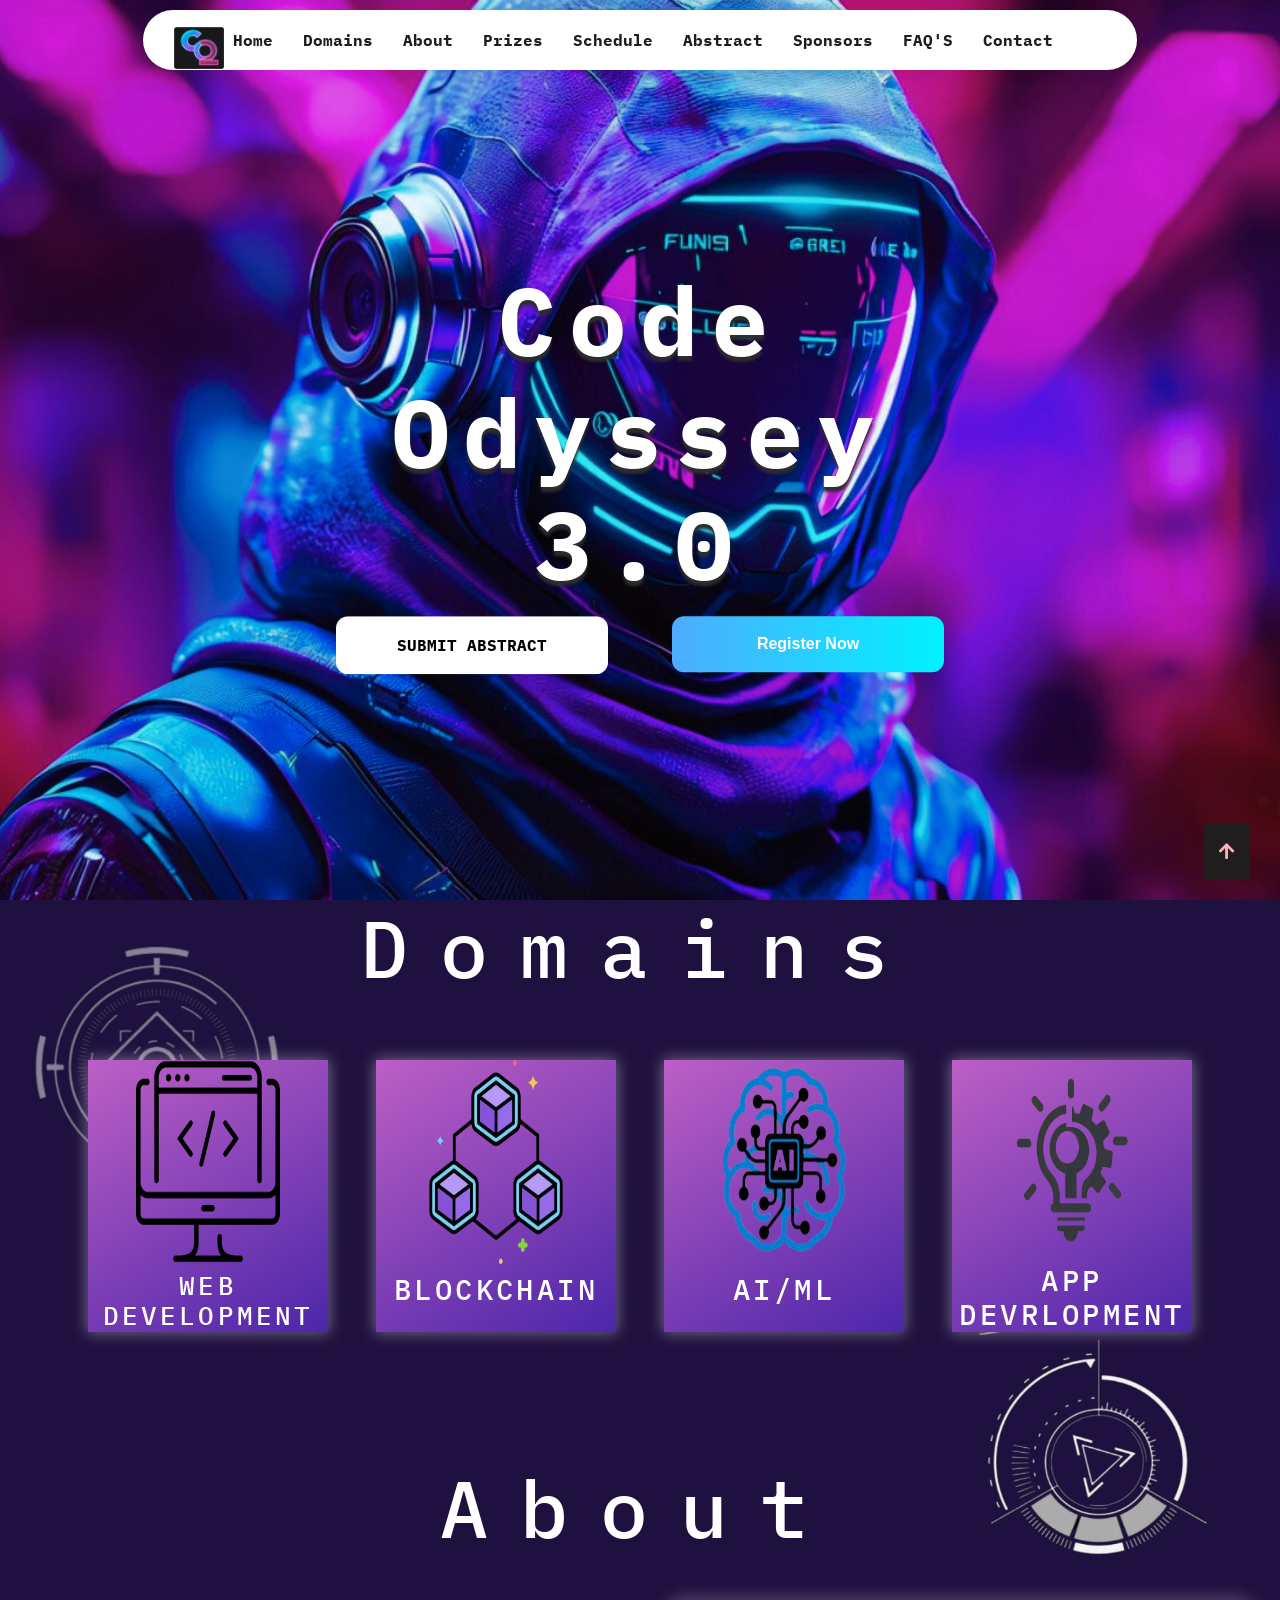
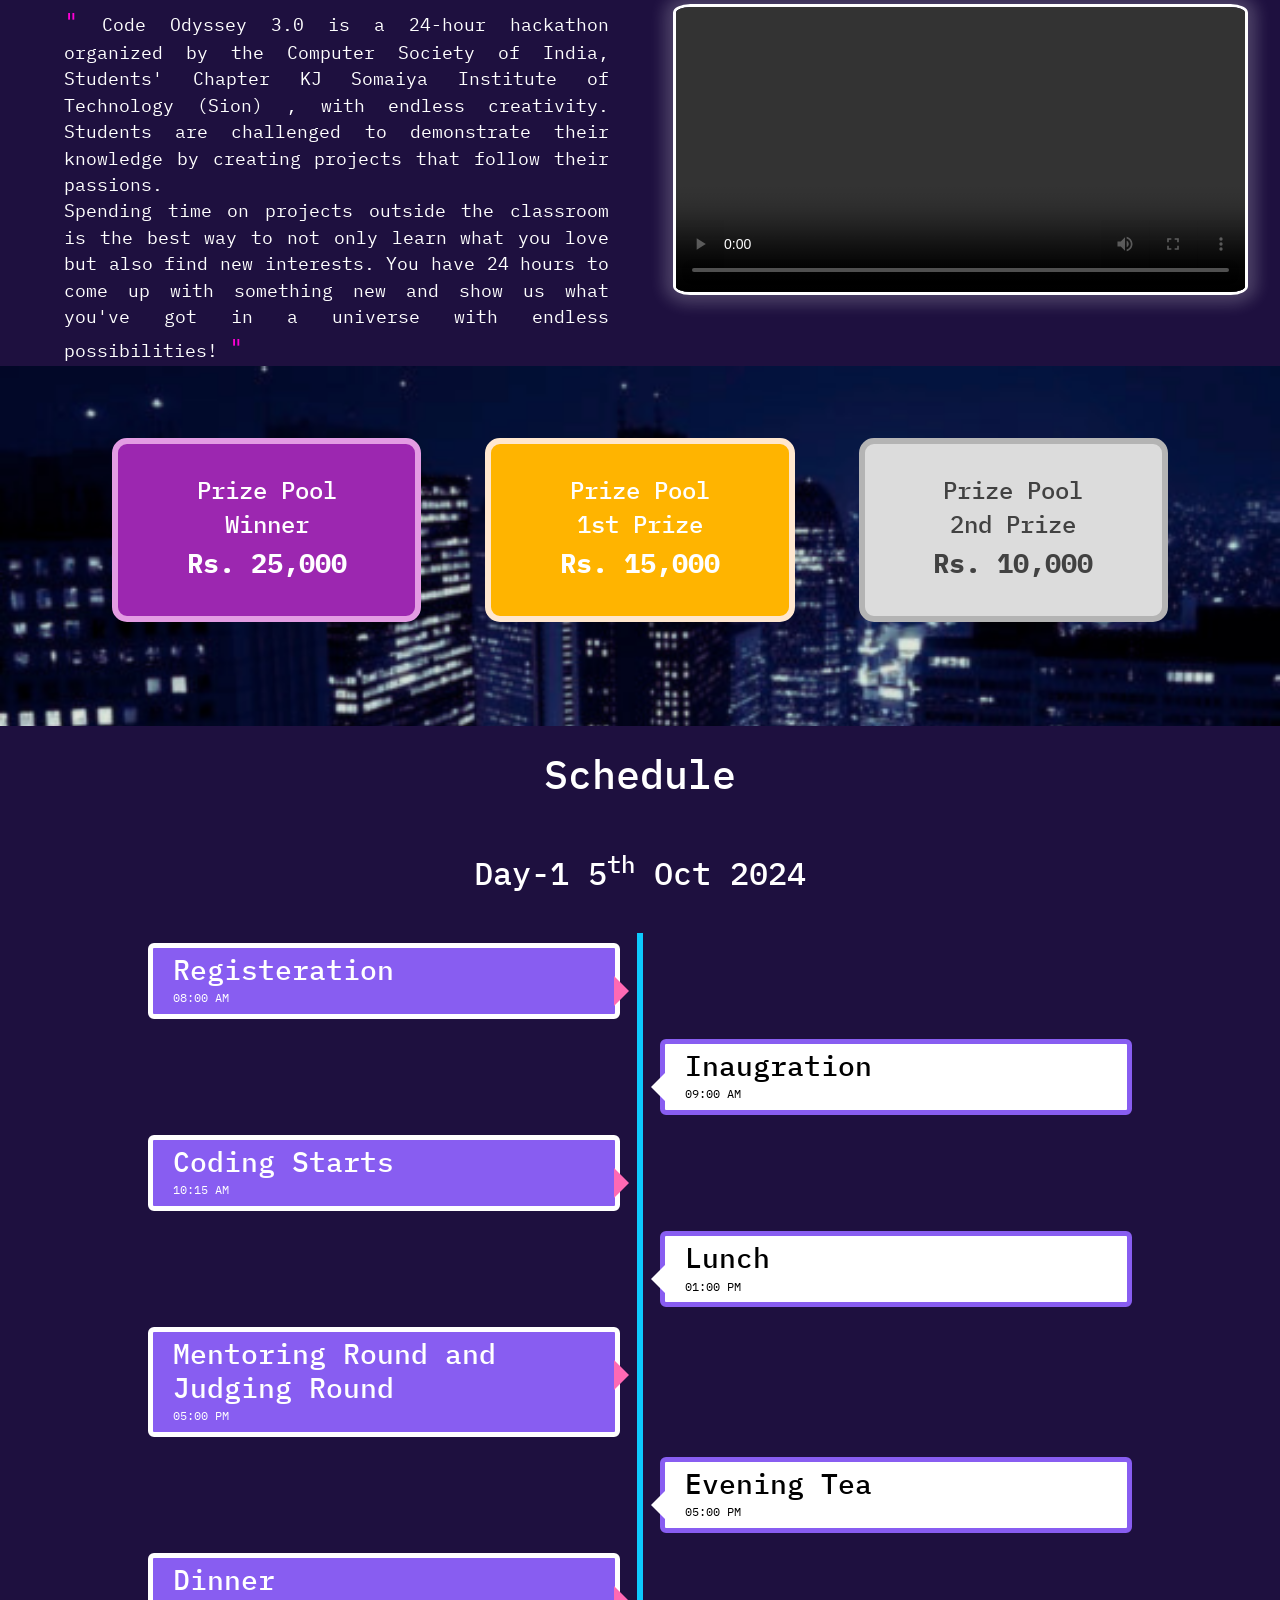
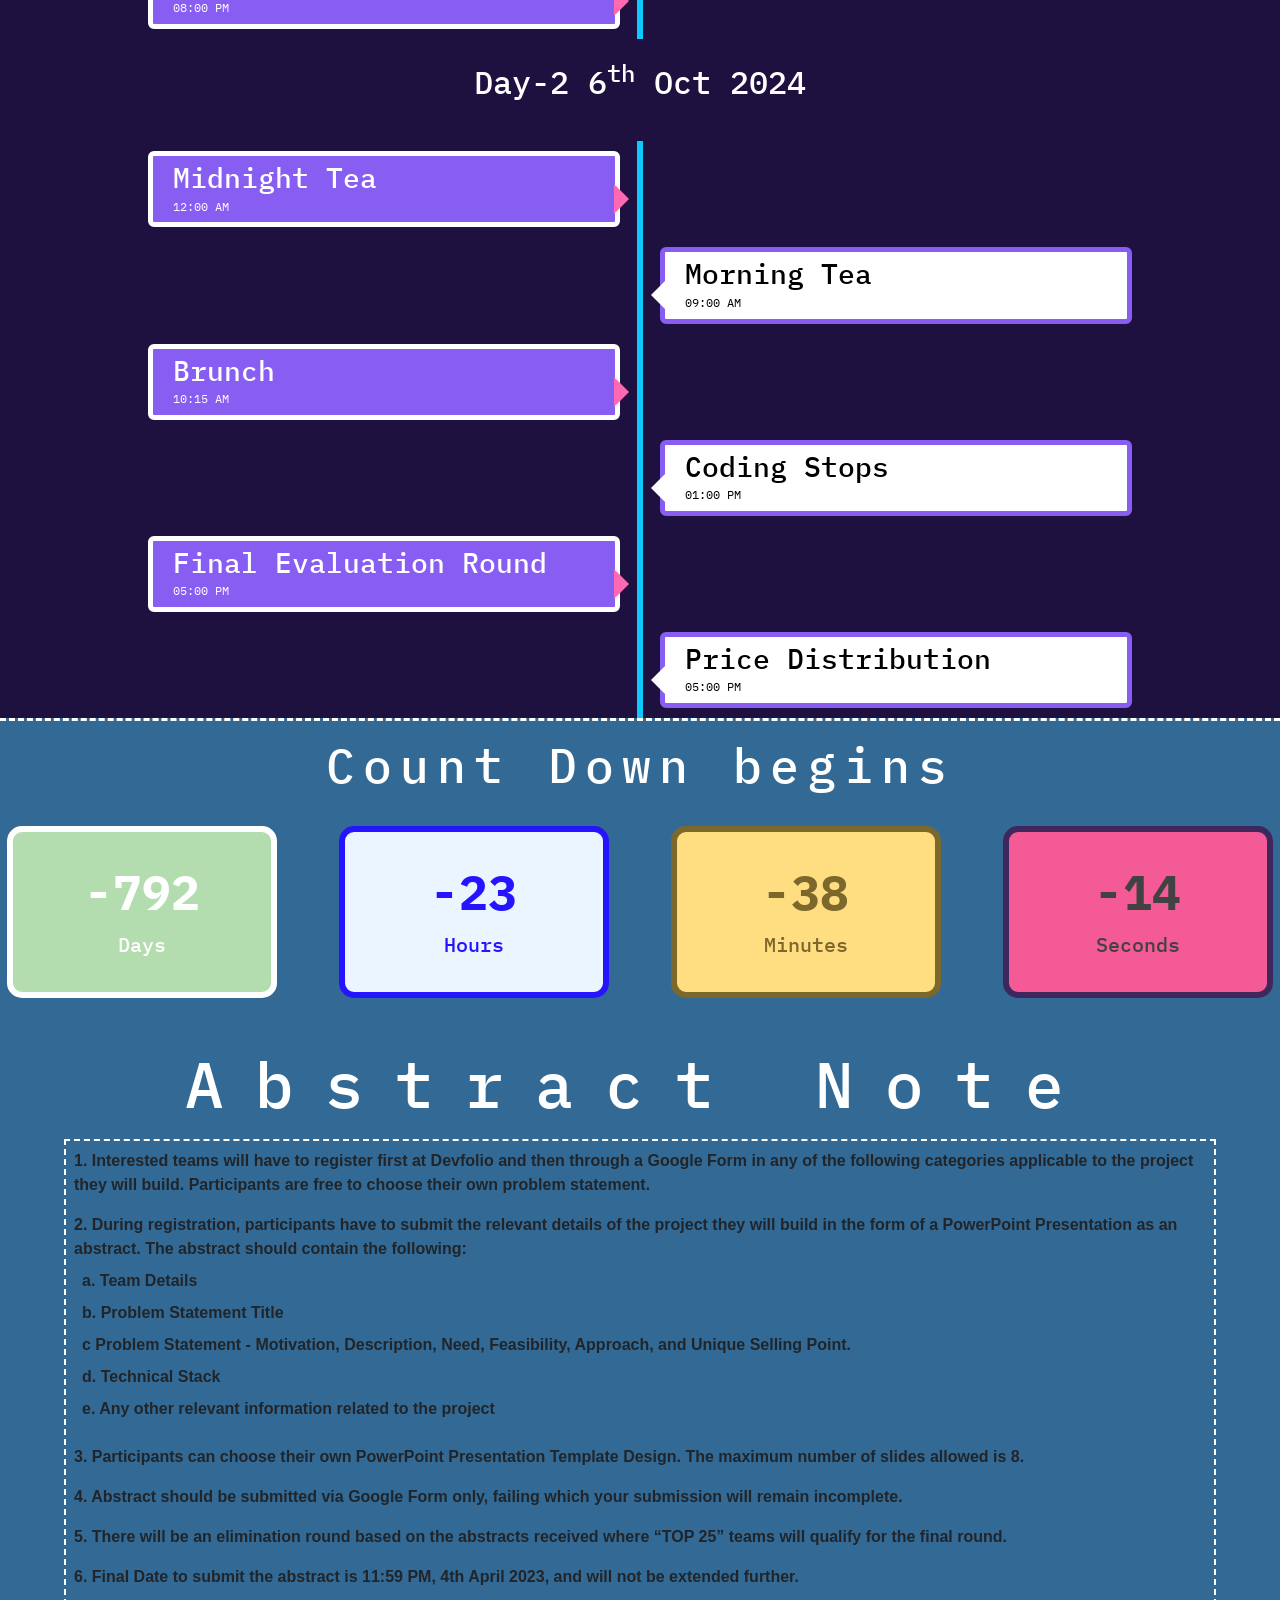
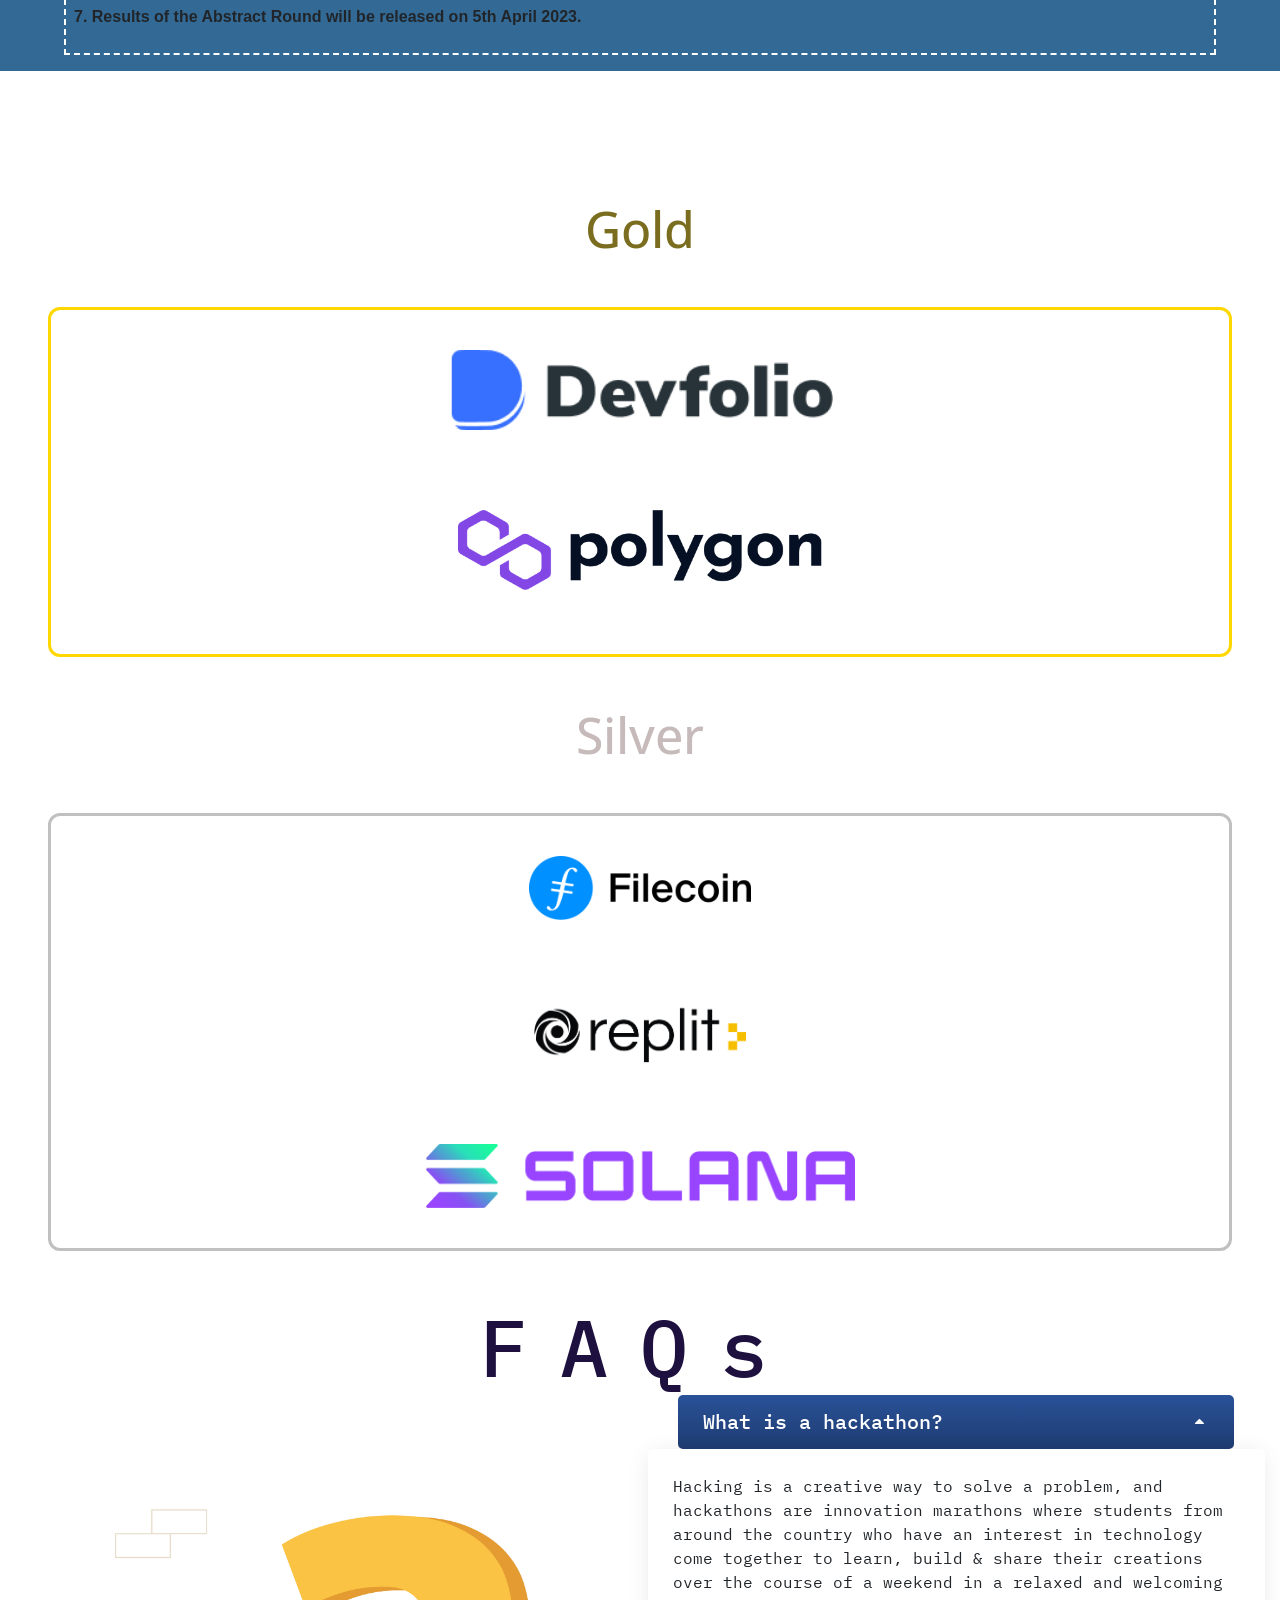
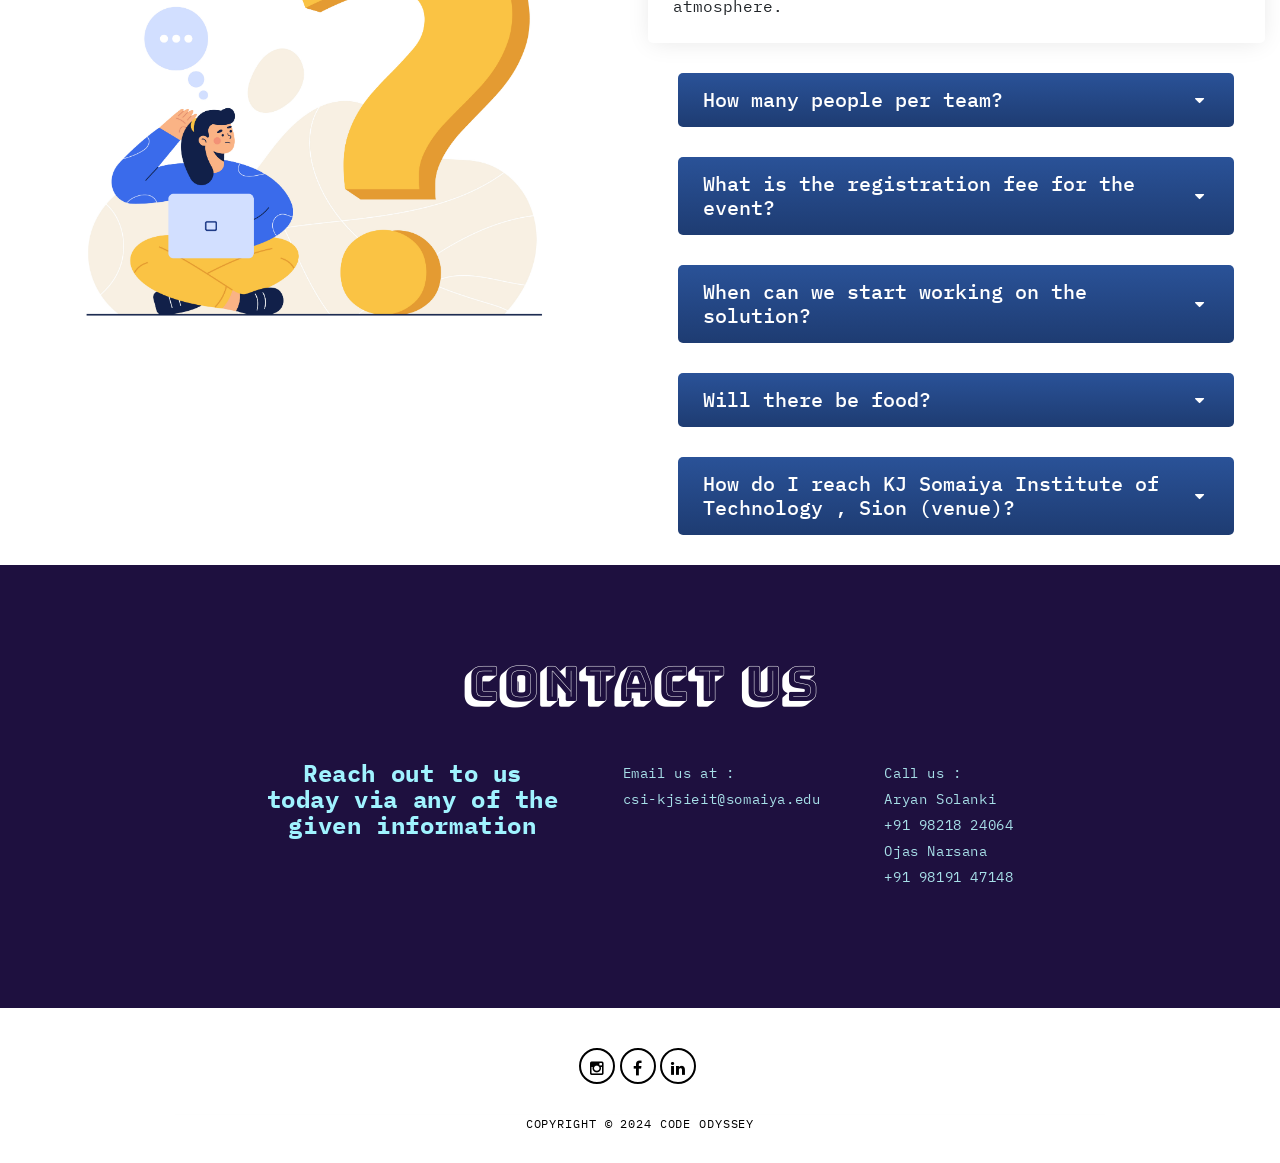
==== commit 0879a81f: "count" ====
--- a/index.html
+++ b/index.html
@@ -417,33 +417,6 @@
   </div>
 </div>
 </section>
-  <!-- ***** Coundown Start ***** -->
-  <section class="section countdown" id="">
-    <h2 class="section__title_d domain__title" id="domains">Count Down begins</h2>
-
-
-    <div class="countdown__wrapper">
-      <div class="countdown__stats">
-        <div class="countdown__card about__card--variant-4">
-          <h4 id="days" class="card-title"></h4>
-          <p class="card-subtitle">Days</p>
-        </div>
-        <div class="countdown__card about__card--variant-3 about__card--blue">
-          <h4 id="hrs" class="card-subtitle"></h4>
-          <p class="card-title">Hours</p>
-        </div>
-        <div class="countdown__card about__card--variant-3 about__card--yellow">
-          <h4 id="mins" class="card-subtitle"></h4>
-          <p class="card-title">Minutes</p>
-        </div>
-        <div class="countdown__card about__card--variant-3 about__card--purple">
-          <h4 id="sec" class="card-subtitle"></h4>
-          <p class="card-title">Seconds</p>
-        </div>
-      </div>
-    </div>
-  </section>
-  <!-- ***** Countdown End ***** -->
 
   <!-- ***** Timeline Begins ***** -->
 <section class="program_schedule">
@@ -585,6 +558,37 @@
   
 </section>
   <!-- ***** Timeline End ***** -->
+
+  <!-- ***** Coundown Start ***** -->
+  <section class="section countdown" id="">
+    <h2 class="section__title_d domain__title count_title" id="domains">Count Down begins</h2>
+
+
+    <div class="countdown__wrapper">
+      <div class="countdown__stats">
+        <div class="countdown__card about__card--variant-4">
+          <h4 id="days" class="card-title"></h4>
+          <p class="card-subtitle">Days</p>
+        </div>
+        <div class="countdown__card about__card--variant-3 about__card--blue">
+          <h4 id="hrs" class="card-subtitle"></h4>
+          <p class="card-title">Hours</p>
+        </div>
+        <div class="countdown__card about__card--variant-3 about__card--yellow">
+          <h4 id="mins" class="card-subtitle"></h4>
+          <p class="card-title">Minutes</p>
+        </div>
+        <div class="countdown__card about__card--variant-3 about__card--purple">
+          <h4 id="sec" class="card-subtitle"></h4>
+          <p class="card-title">Seconds</p>
+        </div>
+      </div>
+    </div>
+  </section>
+  <!-- ***** Countdown End ***** -->
+
+
+
   <section class="section schedule abstract" id="abstract">
     <h2 class="section__title_d domain__title abstract_title" id="domains">Abstract Note</h2>
 
@@ -664,7 +668,7 @@
   <section class="section">
     <h2 class="section__title_d domain__title" id="faq">FAQs</h2>
 
-    <div class="row">
+    <div class="row" style="margin-right: 0;">
       <div class="col-sm-6">
         <img src="./assets/images/faq-image.jpg" alt="FAQ" class="img-fluid" />
       </div>
@@ -864,7 +868,7 @@
 
   <!-- Scrpt for Countdown timer -->
   <script>
-    var dest = new Date("april 8, 2023 09:00:00").getTime();
+    var dest = new Date("october 5, 2024 09:00:00").getTime();
 
     var x = setInterval(function () {
       var present = new Date().getTime();
--- a/assets/css/domain_card.css
+++ b/assets/css/domain_card.css
@@ -493,7 +493,7 @@
 
 @media screen and (max-width: 460px) {
   .domain__card {
-    width: 100%;
+    width: 85%;
   }
   .blockchain_img,
   .ai_img,
@@ -512,6 +512,14 @@
     padding-left:1rem ;
     padding-right:1rem ;
   }
+  .domain__card {
+    width: 85%;
+  }
+}
+@media screen and (max-width:350px){
+  .domain__card{
+    height:19rem ;
+  }
 }
 @media screen and (max-width:290px){
   
@@ -522,7 +530,7 @@
     font-size: 1rem;
   }
   .domain__card{
-    height: 18rem;
+    height: 17rem;
   }
 }
 @media screen and (max-width:200px){
--- a/assets/css/style.css
+++ b/assets/css/style.css
@@ -880,8 +880,8 @@
   /* background-color: #e5e5e5; */
   /* background-repeat: no-repeat; */
   background-position: center center;
+  background-size: cover;
   background-image: url('../images/landing_bg.jpeg');
-  background-size: cover;
   height: 100vh;
   width: 100%;
   /* margin-top: 1rem; */
@@ -1846,9 +1846,9 @@
 
 }
 .about__card--variant-4{
-  /* border: 4px solid black;
+  border: 6px solid white;
   background-color: rgb(180 221 175);
-  color: white; */
+  color: white;
 }
 
 .about__card--variant-2 {
@@ -1864,20 +1864,20 @@
 
 .about__card--variant-3.about__card--blue {
   color: #2714ff;
-  background-color: #86b4fdb6;
+  background-color: #ebf5ff;
   border-color: #2714ff;
 }
 
 .about__card--variant-3.about__card--yellow {
-  color: #fdba00;
-  background-color: #ffdd817c;
-  border-color: #fdba00;
+  color: #7d682c;
+    background-color: #ffdd81;
+    border-color: #7d682c;
+
 }
 
 .about__card--variant-3.about__card--purple {
-  color: #8338ec;
-  background-color: #b595e293;
-  border-color: #8338ec;
+  background-color: #f45a95;
+    border-color: #3e275d;
 }
 
 
@@ -2010,14 +2010,23 @@
 */
 .countdown{
   width: 100%;
+  background-color: #336a95;
+  border-top:3px dashed white ;
 }
 .section__title_c {
+  
   margin-bottom: 1rem;
   font-size: 3rem;
   font-family: "Bungee Shade", cursive;
   color: #ffffff;
   text-align: center;
 }
+.count_title{
+  font-size: 3rem;
+  padding-top: 1rem;
+    letter-spacing: 0.5rem;
+    color: #ffffff;
+}
 .center-heading .subhead-title {
   font-size: 20px;
   color: #777;
@@ -2026,6 +2035,7 @@
 .countdown__wrapper {
   display: grid;
   gap: 0rem;
+  padding-bottom: 2rem;
 }
 
 .countdown__content {
@@ -2113,7 +2123,18 @@
     width: 22%;
   }
 }
-
+@media screen and (max-width:870px){
+  .count_title{
+    font-size: 2rem;
+    margin-bottom: 1rem;
+  }
+}
+@media screen and (max-width:270px){
+  .count_title{
+    font-size: 1.5rem;
+    margin-bottom: 1rem;
+  }
+}
 /* 
 ---------------------------------------------
 Sponsers Begins
@@ -2498,7 +2519,7 @@
 
 @media screen and (max-width: 991px) {
   .welcome-area .header-text {
-    top: 65% !important;
+    top: 55% !important;
     transform: perspective(1px) translateY(-60%) !important;
     text-align: center;
   }
@@ -2526,7 +2547,7 @@
 
 @media (max-width: 820px) {
   .welcome-area .header-text {
-    top: 65% !important;
+    top: 55% !important;
     transform: perspective(1px) translateY(-60%) !important;
   }
   .welcome-area .header-text h1 {
@@ -2544,7 +2565,7 @@
     /* margin-bottom: 100px; */
   }
   .welcome-area .header-text {
-    top: 62% !important;
+    top:55% !important;
     transform: perspective(1px) translateY(-50%) !important;
     text-align: center;
   }
@@ -2553,8 +2574,8 @@
   }
   .welcome-area .header-text h1 {
     font-weight: 600;
-    font-size: 3rem;
-    line-height: 4rem;
+    font-size: 4rem;
+        line-height: 5.2rem;
     margin-bottom: 30px ;
   }
   .welcome-area .header-text h1 span {
@@ -2584,6 +2605,20 @@
 @media screen and (max-width:400px){
   .container{
     width: 90%;
+  }
+  .welcome-area .header-text h1{
+    letter-spacing: 0.5rem;
+    font-weight: 800;
+    font-size: 4rem;
+        line-height: 5.2rem;
+    margin-bottom: 0;
+  
+  }
+  .welcome-area{
+    background-image: url('../images/landing_bg_vertical.png');
+    background-position: center center;
+  background-size: cover;
+
   }
 }
 @media screen and (max-width:350px){
@@ -2609,7 +2644,7 @@
   .welcome-area .header-text h1 {
     
     margin-bottom: 0;
-    font-size: 2.8rem;
+    font-size: 3rem;
   }
   .btn{
     padding: 0.5rem;
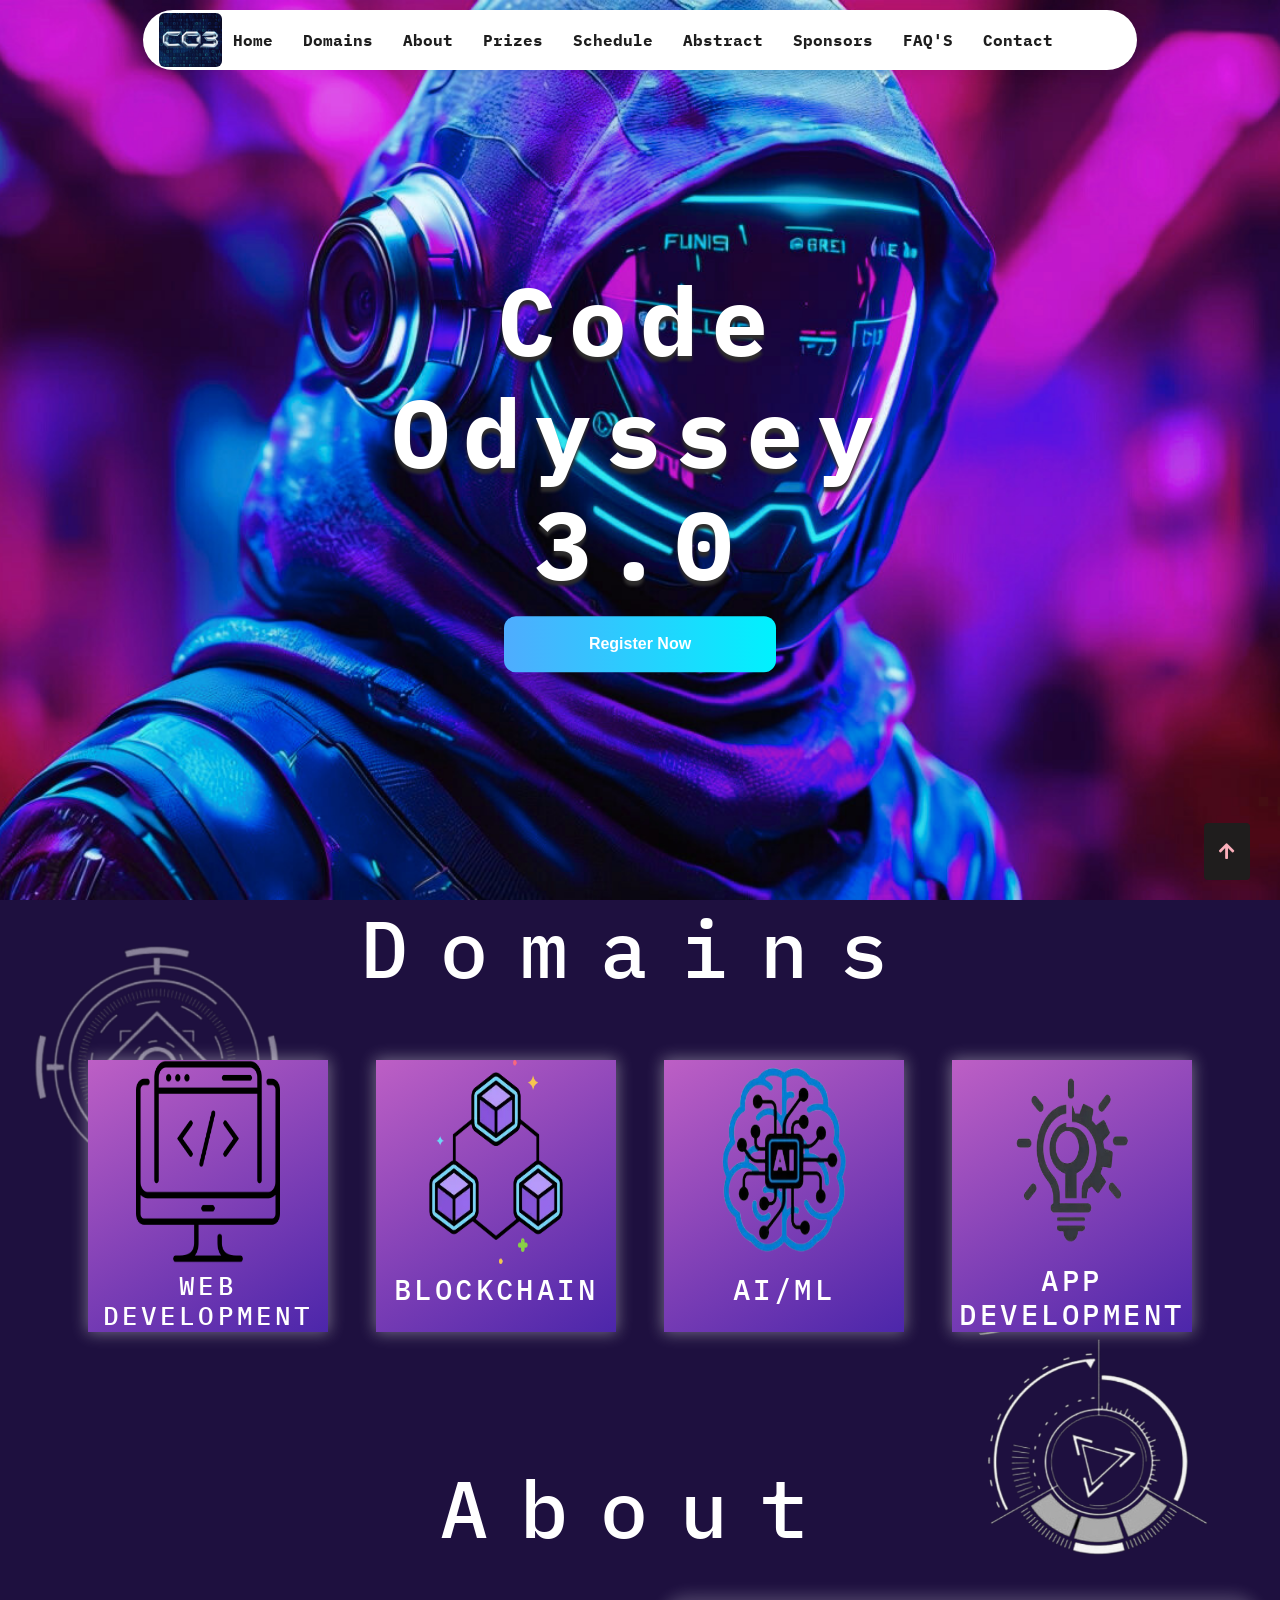
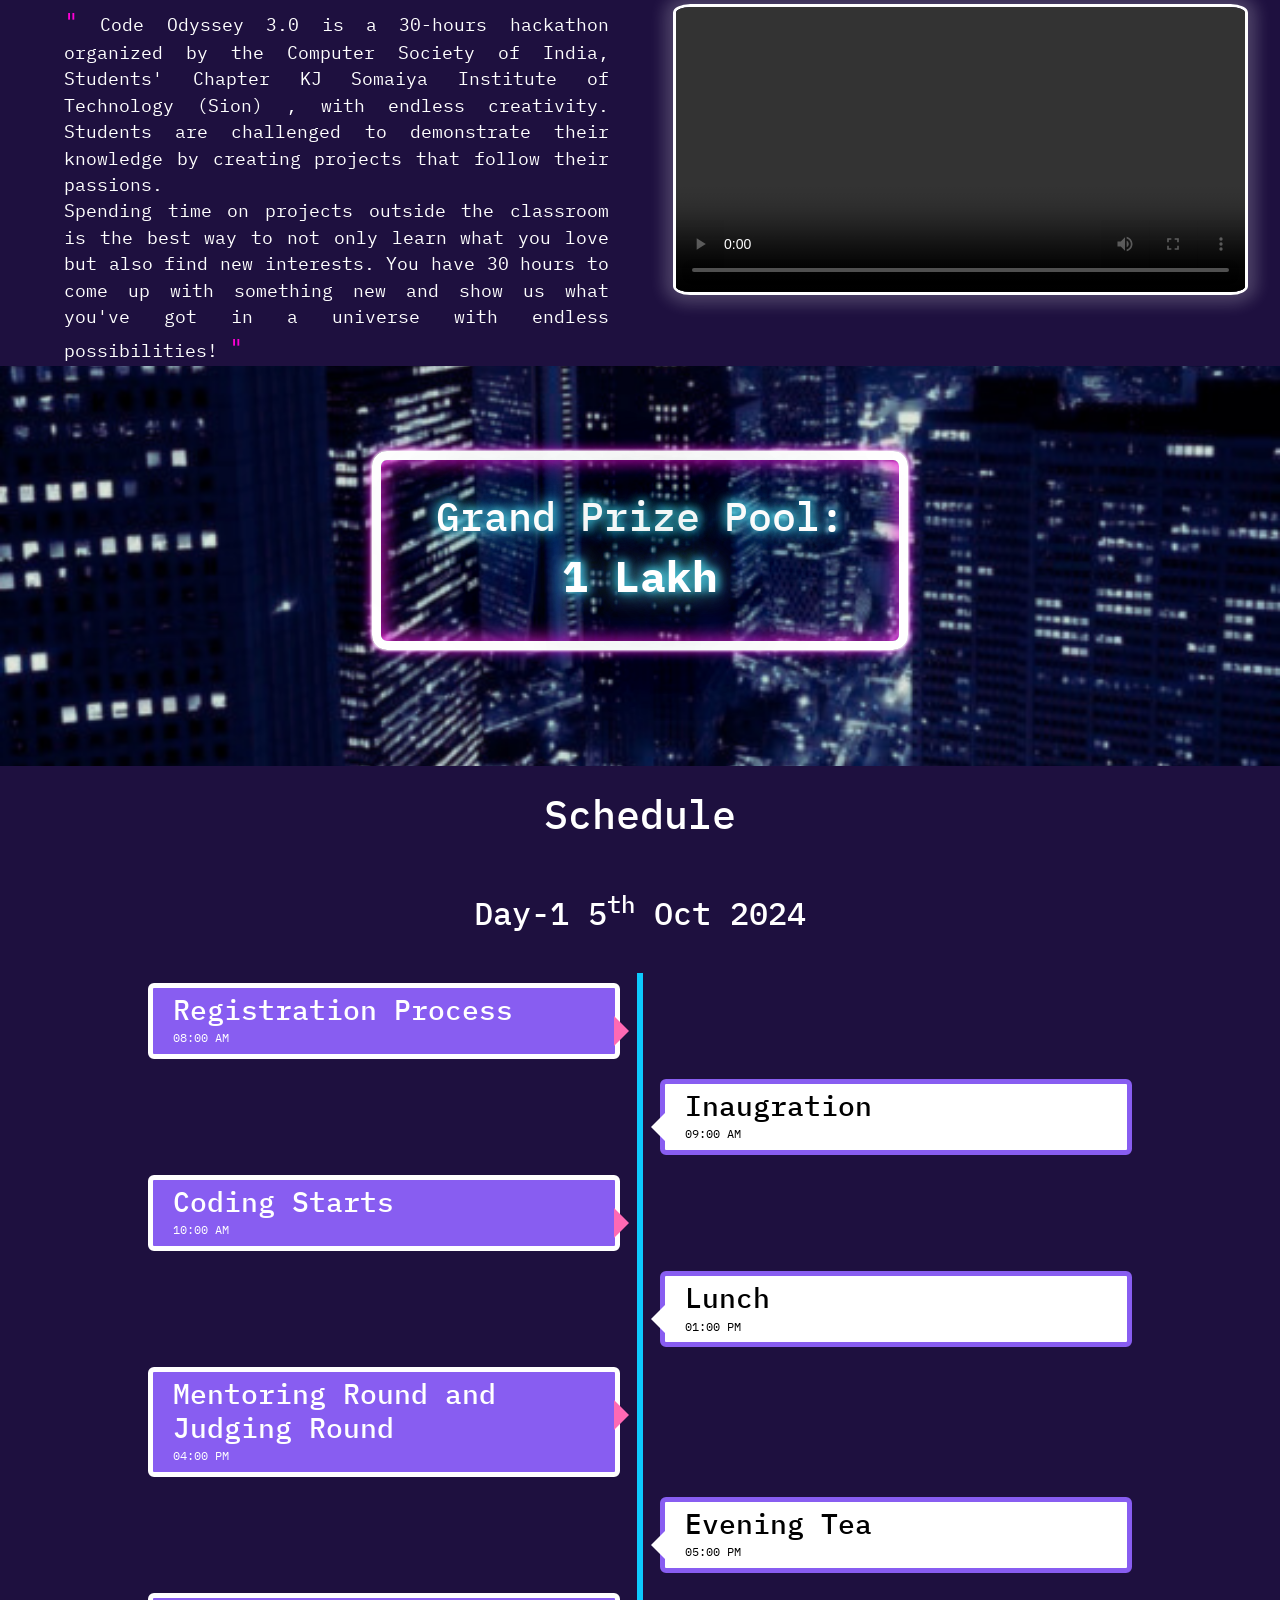
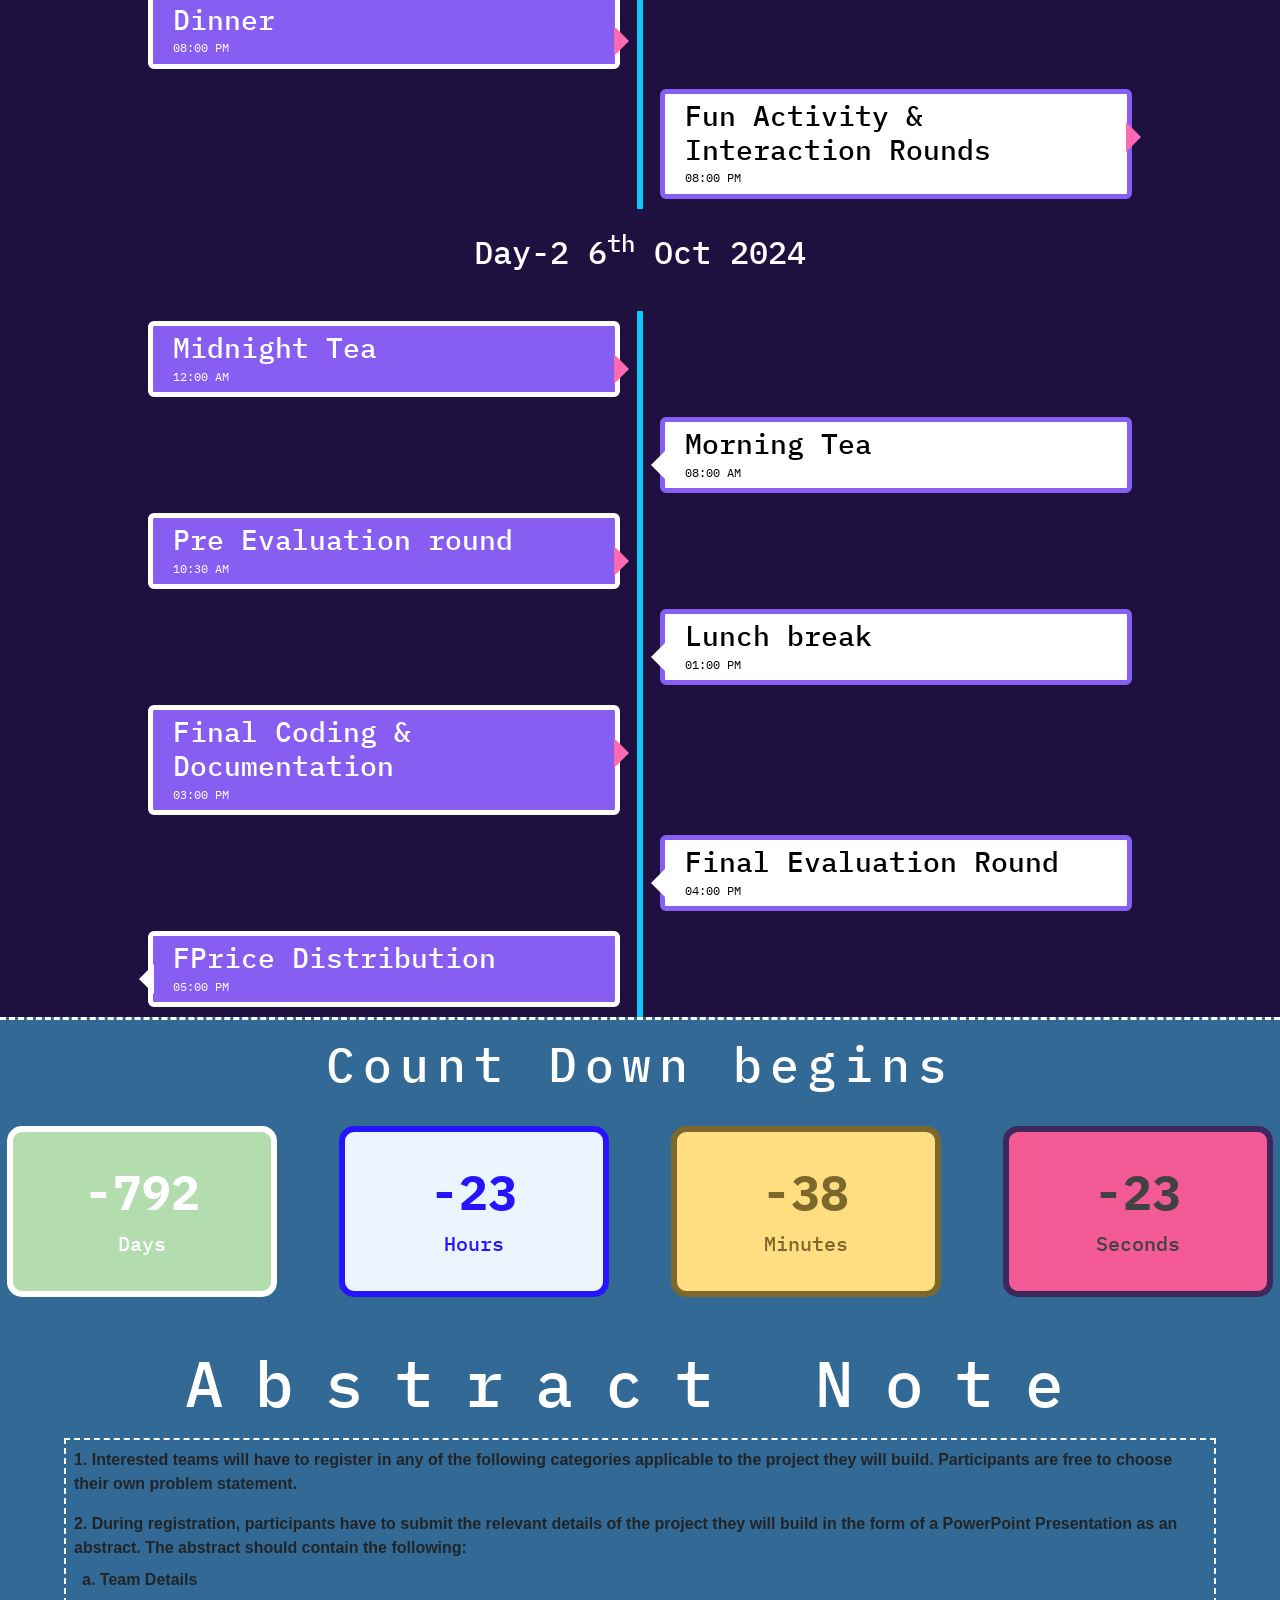
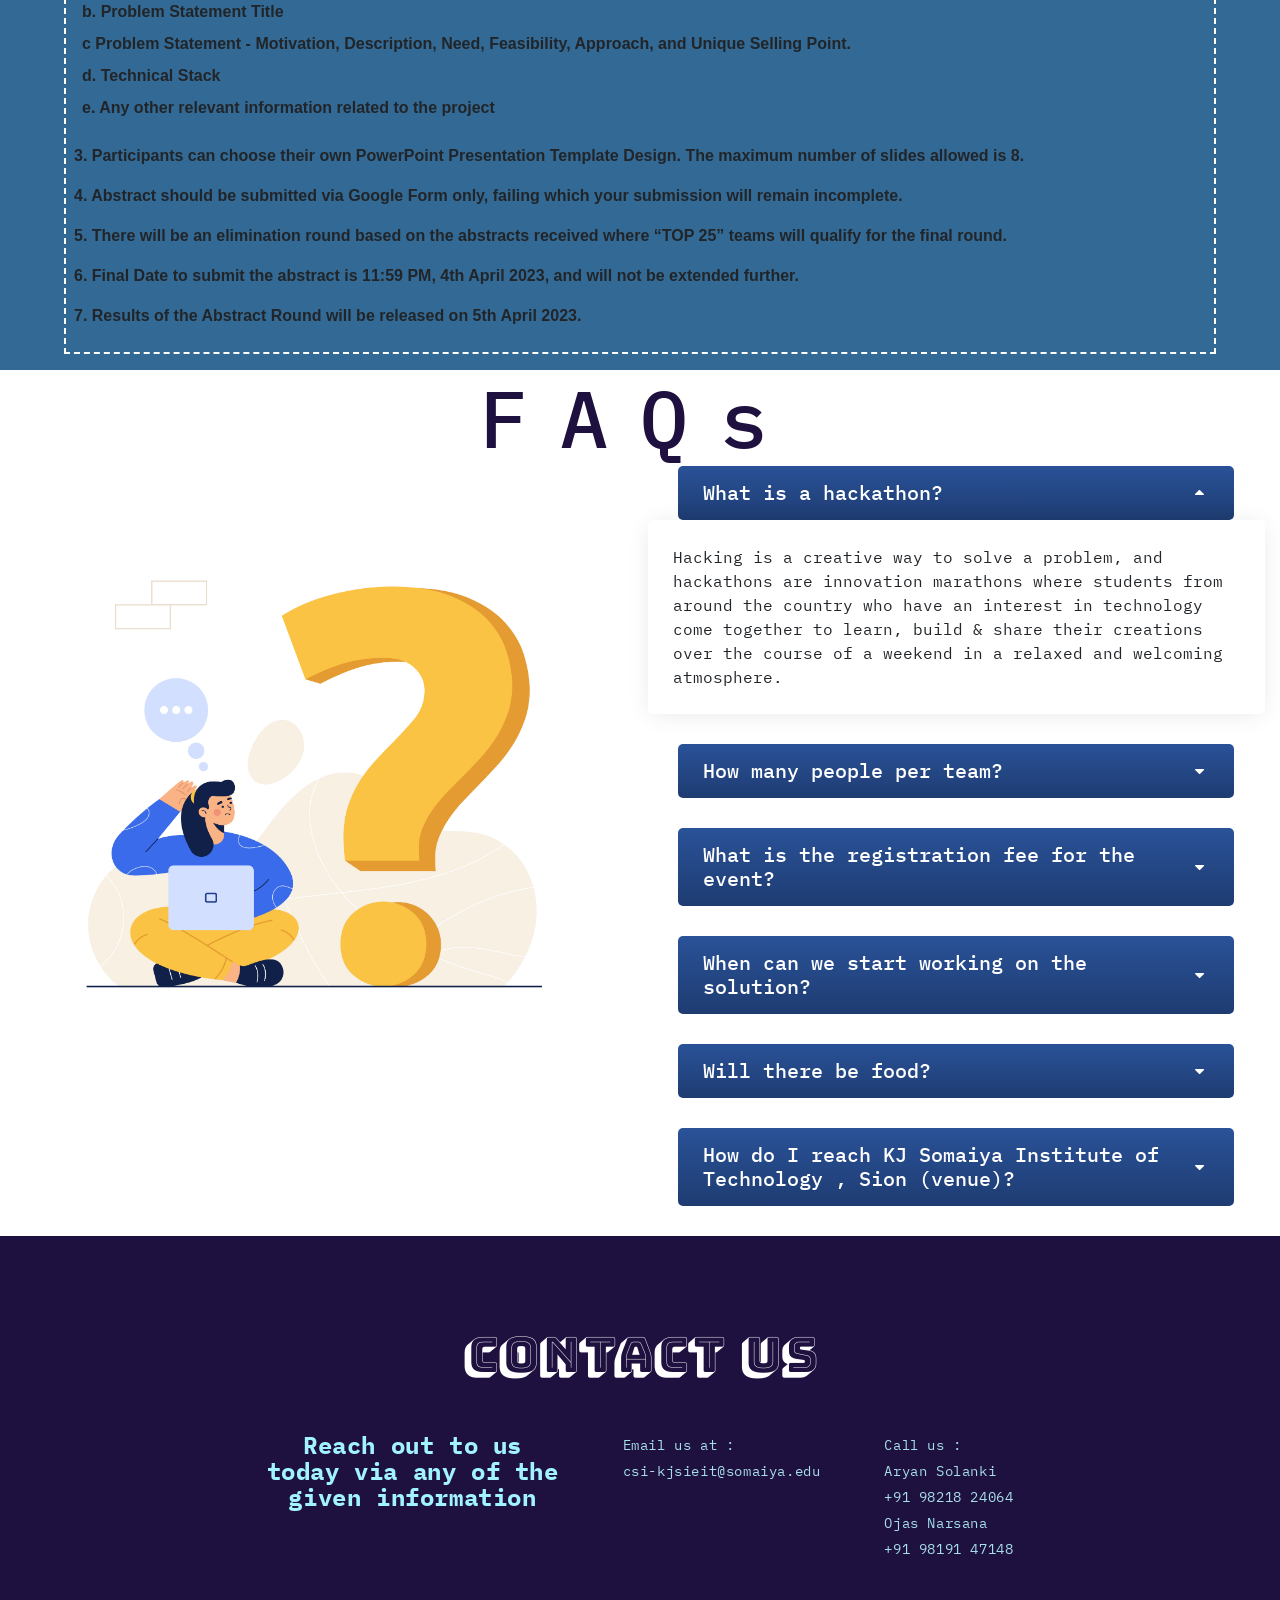
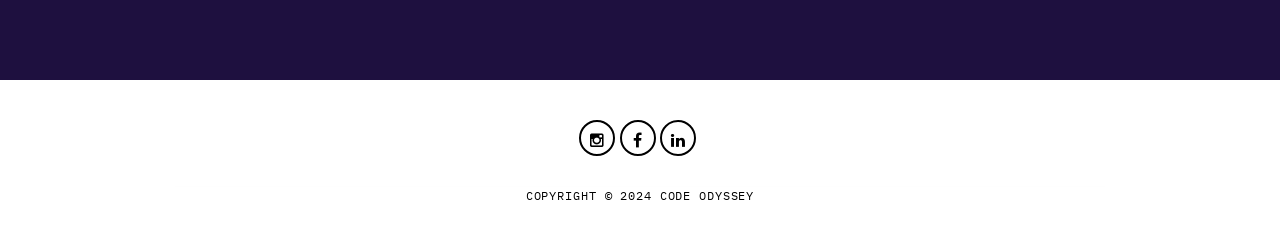
==== commit 6f5e828d: "count" ====
--- a/index.html
+++ b/index.html
@@ -59,12 +59,12 @@
   
               <a href="#welcome" class="logo" >
                 <img
-                  src="./assets/images/code odyssey 2 logo n.png"
+                  src="./assets/images/co3logo.jpg"
                   width="165"
                   height="30"
                   margin-top="0 !important"
                   alt="Logo"
-                  style="margin-left: 1rem;"
+                  class="logo_img"
                 /> 
               </a>
  
@@ -135,11 +135,11 @@
         
         <div class="buttonBox1">
          
-            <div class="btnbox">
+            <!-- <div class="btnbox">
               <a href="https://forms.gle/qoZbBXN4EnsmyZ458" class="btn">
                 SUBMIT ABSTRACT
               </a>
-            </div>
+            </div> -->
           
           <!-- <br> -->
            <div class="btnbox">
@@ -303,7 +303,7 @@
         <div class="domain__card domain__card--variant-2">
 
           <img width="25%" src="./assets/images/innovation-img.png" style="color: #2714ff" class="domain_img innovation_img" />
-          <h4 class="app">App Devrlopment</h4>
+          <h4 class="app">App Development</h4>
           <!-- <p class="prize-des-app">Rs. 30,000</p> -->
           <!-- <p class="worth-p-app">worth prizes</p> -->
         </div>
@@ -376,10 +376,10 @@
         <div class="about__description">
           <!-- <p> -->
             <span class="inverted_comma">"</span>
-            Code Odyssey 3.0 is a 24-hour hackathon organized by the Computer Society of India, Students' Chapter KJ
+            Code Odyssey 3.0 is a 30-hours hackathon organized by the Computer Society of India, Students' Chapter KJ
             Somaiya Institute of Technology (Sion) , with endless creativity. Students are challenged to demonstrate
             their knowledge by creating projects that follow their passions. <br> Spending time on projects outside the
-            classroom is the best way to not only learn what you love but also find new interests. You have 24 hours to
+            classroom is the best way to not only learn what you love but also find new interests. You have 30 hours to
             come up with something new and show us what you've got in a universe with endless possibilities! <span class="inverted_comma">"</span>
           <!-- </p> -->
         </div>
@@ -396,24 +396,24 @@
 
   
   <div class="about__stats" id="prizes">
-    <div class="about__card about__card--variant-2">
+    <!-- <div class="about__card about__card--variant-2">
       <h4 class="card-subtitle">Prize Pool</h4>
       <h4 class="card-subtitle">Winner</h4>
 
       <p class="card-title">Rs. 25,000</p>
-    </div>
+    </div> -->
     <div class="about__card about__card--variant-1">
-      <h4 class="card-subtitle">Prize Pool</h4>
-      <h4 class="card-subtitle">1st Prize</h4>
-
-      <p class="card-title">Rs. 15,000</p>
-    </div>
-    <div class="about__card about__card--variant-3">
+      <h4 class="card-subtitle">Grand Prize Pool:</h4>
+      <!-- <h4 class="card-subtitle">1st Prize</h4> -->
+
+      <p class="card-title">1 Lakh</p>
+    </div>
+    <!-- <div class="about__card about__card--variant-3">
       <h4 class="card-subtitle">Prize Pool</h4>
       <h4 class="card-subtitle">2nd Prize</h4>
 
       <p class="card-title">Rs. 10,000</p>
-    </div>
+    </div> -->
   </div>
 </div>
 </section>
@@ -431,7 +431,8 @@
     
     <div class="timeline_container left-container">
       <div class="textbox">
-        <h3>Registeration</h3>
+        <h3>Registration Process
+        </h3>
         <small>08:00 AM</small>
         <span class="left-arrow-container"></span>
       </div>
@@ -450,7 +451,7 @@
     <div class="timeline_container left-container">
       <div class="textbox">
         <h3>Coding Starts</h3>
-        <small>10:15 AM</small>
+        <small>10:00 AM</small>
         <span class="left-arrow-container"></span>
       </div>
     </div>
@@ -468,7 +469,7 @@
     <div class="timeline_container left-container">
       <div class="textbox">
         <h3>Mentoring Round and Judging Round</h3>
-        <small>05:00 PM</small>
+        <small>04:00 PM</small>
         <span class="left-arrow-container"></span>
       </div>
     </div>
@@ -486,6 +487,13 @@
     <div class="timeline_container left-container">
       <div class="textbox">
         <h3>Dinner</h3>
+        <small>08:00 PM</small>
+        <span class="left-arrow-container"></span>
+      </div>
+    </div>
+    <div class="timeline_container right-container">
+      <div class="textbox">
+        <h3>Fun Activity & Interaction Rounds</h3>
         <small>08:00 PM</small>
         <span class="left-arrow-container"></span>
       </div>
@@ -513,7 +521,7 @@
     <div class="timeline_container right-container">
       <div class="textbox">
         <h3>Morning Tea</h3>
-        <small>09:00 AM</small>
+        <small>08:00 AM</small>
         <span class="right-arrow-container"></span>
       </div>
     </div>
@@ -521,8 +529,8 @@
 
     <div class="timeline_container left-container">
       <div class="textbox">
-        <h3>Brunch</h3>
-        <small>10:15 AM</small>
+        <h3>Pre Evaluation round</h3>
+        <small>10:30 AM</small>
         <span class="left-arrow-container"></span>
       </div>
     </div>
@@ -530,7 +538,7 @@
 
     <div class="timeline_container right-container">
       <div class="textbox">
-        <h3>Coding Stops</h3>
+        <h3>Lunch break</h3>
         <small>01:00 PM</small>
         <span class="right-arrow-container"></span>
       </div>
@@ -539,16 +547,23 @@
 
     <div class="timeline_container left-container">
       <div class="textbox">
+        <h3>Final Coding & Documentation</h3>
+        <small>03:00 PM</small>
+        <span class="left-arrow-container"></span>
+      </div>
+    </div>
+    
+
+    <div class="timeline_container right-container">
+      <div class="textbox">
         <h3>Final Evaluation Round</h3>
-        <small>05:00 PM</small>
-        <span class="left-arrow-container"></span>
-      </div>
-    </div>
-    
-
-    <div class="timeline_container right-container">
-      <div class="textbox">
-        <h3>Price Distribution</h3>
+        <small>04:00 PM</small>
+        <span class="right-arrow-container"></span>
+      </div>
+    </div>
+    <div class="timeline_container left-container">
+      <div class="textbox">
+        <h3>FPrice Distribution</h3>
         <small>05:00 PM</small>
         <span class="right-arrow-container"></span>
       </div>
@@ -597,7 +612,7 @@
 
      
         <!-- <ol> -->
-        <li>1. Interested teams will have to register first at Devfolio and then through a Google Form in any of the
+        <li>1. Interested teams will have to register in any of the
           following categories applicable to the project they will build. Participants are free to choose their own
           problem statement. </li>
         <li>2. During registration, participants have to submit the relevant details of the project they will build in
@@ -628,27 +643,24 @@
 
   </section>
   <!-- ***** Sponsers Start ***** -->
-  <section class="section" id="sponsors">
+  <!-- <section class="section" id="sponsors">
     <h2 class="section__title_d domain__title" id="domains">Sponsors</h2>
 
-    <!-- <div>
-        <img class="sponser-bg" src="./assets/images/sponser-bg2.svg"/>
-      </div> -->
+    
     <div class="sponser__wrapper">
       <div class="sponser__stats">
 
         <h4 class="goldtitle">Gold</h4>
         <div class="sponser__card--variant-2 goldsponsor">
-          <!-- <p class="card-title">sponsors here..</p> -->
+      
           <img src="./assets/images/Devfolio_Logo-Colored.png" alt="">
           <img src="./assets/images/Polygon_Logo-Colored@2x.png">
 
           <br>
-          <!-- <img src="./assets/images/Devfolio_Logo-Colored.png" alt=""> -->
         </div>
         <h4 class="silvertitle">Silver</h4>
         <div class="sponser__card sponser__card--variant-3 silversponsor">
-          <!-- <p class="card-title">sponsors here..</p> -->
+        
           <img src="./assets/images/Filecoin Coloured White Text.png">
           <img src="./assets/images/Replit-light-background.png">
           <img src="./assets/images/Solana-Colored.png">
@@ -658,13 +670,9 @@
       </div>
 
     </div>
-    <!-- <div class="community">
-        <h4 class="">Community Partner</h4>
-        <img src="./assets/images/IDC-CP.jpeg">
-
-
-      </div> -->
-  </section>
+ 
+  </section> -->
+  <!-- sponsers ends -->
   <section class="section">
     <h2 class="section__title_d domain__title" id="faq">FAQs</h2>
 
--- a/assets/css/style.css
+++ b/assets/css/style.css
@@ -444,17 +444,27 @@
   background: #fff;
 }
 
-.header-area .main-nav .logo {
- width: 75px;
- height: 75px;
-
+
+.logo{
+  height:100%;
+  width: 75px;
+  /* height: 75px; */
+}
+.logo_img{
+  margin-left: 1rem;
+  position: relative;
+  border-radius: 6px;
+  margin-top: 3px;
+  float: left;
+  height: 90%;
+  width: 63px;
 }
 @media (min-width:800px) {
   .header-area .main-nav {
     /* margin-top: 9rem; */
   }
   .header-area .main-nav .logo img{
-    margin-left: 5rem;
+    /* margin-left: 5rem; */
   }
   
 }
@@ -462,8 +472,8 @@
 .header-area .main-nav .logo img {
     /* margin: -5px; */
     float: left;
-    height: 76px;
-    width: 80px;
+    /* height: 76px;
+    width: 80px; */
   -webkit-transition: all 0.3s ease 0s;
   -moz-transition: all 0.3s ease 0s;
   -o-transition: all 0.3s ease 0s;
@@ -607,9 +617,7 @@
   min-height: 80px;
 }
 
-.header-area.header-sticky .logo {
-  
-}
+
 
 .header-area.header-sticky .nav {
   margin-top: 10px !important;
@@ -883,6 +891,7 @@
   background-size: cover;
   background-image: url('../images/landing_bg.jpeg');
   height: 100vh;
+  background-attachment: fixed;
   width: 100%;
   /* margin-top: 1rem; */
   /* width: 1700px; */
@@ -1785,7 +1794,8 @@
 .about__stats {
   display: grid;
   place-items: center;
-  gap: 3rem;
+  /* gap: 3rem; */
+  height: 100%;
   padding: 0 2rem;
 }
 
@@ -1798,7 +1808,7 @@
   place-items: center;
   border-radius: 15px;
   color: #fff;
-  width: 95%;
+  width: 50%;
   margin-bottom: 2rem ;
   /* background: linear-gradient(135deg, rgba(172, 234, 238, 0.452), rgba(216, 222, 225, 0.301));
   backdrop-filter: blur(10px);
@@ -1815,13 +1825,13 @@
 
 .about__card h4 {
   font-weight: 500;
-  font-size: 1.5rem;
+  font-size: 2.5rem;
 
 }
 
 .about__card p {
   font-weight: bold;
-  font-size: 1.7rem;
+  font-size: 2.7rem;
 
 }
 
@@ -1829,9 +1839,10 @@
   /* border: 4px solid black;
   background-color: rgb(191 53 64);
   color: white; */
-  background-color: #ffb400;
-  border: 6px solid #ffe7cf
-  
+  box-shadow: 0 0 .2rem #fff, 0 0 .2rem #fff, 0 0 .8rem #f81eec, inset 0 0 1.3rem #f81ee1;
+  /* background-color: #ffb400; */
+  border: 9px solid #ffffff;
+  text-shadow: 4px -1px 7px rgba(83, 214, 234, .5), -2px -2px 10px rgba(55, 208, 225, .5), 0 0 21px hsl(0deg 0% 100% / 50%), 0 0 12px rgba(15, 222, 250, .5), 0 0 22px rgba(15, 203, 250, .5), 0 0 52px rgba(15, 222, 250, .5), 0 0 960px rgba(15, 222, 250, .5), 0 0 111px rgba(15, 203, 250, .5);
 
 }
 .about__card--variant-3 {
@@ -1941,9 +1952,9 @@
     grid-template-columns: 2fr 1fr;
   }
 
-  .about__stats {
+  /* .about__stats {
     grid-template-columns: repeat(3, 1fr);
-  }
+  } */
 }
 
 @media screen and (min-width: 1200px) {
@@ -1958,12 +1969,14 @@
 
 
 .prize_section{
+  height: 25rem;
   width: 100%;
   background-image: url('../images/prize_bg.jpg');
   max-width: none;
   padding: 4.5rem;
   background-size: cover;
-  background-repeat: no-repeat
+  background-position: center center;
+  background-repeat: no-repeat;
 }
 @media screen and (max-width: 900px) {
   .prize_section {
@@ -1972,10 +1985,44 @@
   .about__stats{
     flex-direction: column;
   }
-}
-@media screen and (max-width:350px){
+  .about__card{
+    width: 70%;
+  }
+}
+@media screen and (max-width:750px){
+  .about__card{
+    width: 85%;
+  }
+  .about__card h4 {
+    font-weight: 500;
+    font-size: 2.3rem;
+  
+  }
+  
+  .about__card p {
+    font-weight: bold;
+    font-size: 2.5rem;
+  
+  }
+
+}
+@media screen and (max-width:400px){
   .prize_section{
     padding:2.5rem ;
+  }
+  .about__card{
+    width: 90%;
+  }
+  .about__card h4 {
+    font-weight: 500;
+    font-size: 2.2rem;
+  
+  }
+  
+  .about__card p {
+    font-weight: bold;
+    font-size: 2.3rem;
+  
   }
 
 }
@@ -1984,10 +2031,10 @@
     padding:2rem ;
   }
   .about__card h4{
-    font-size: 1.2rem;
+    font-size: 1.5rem;
   }
   .about__card p{
-    font-size: 1.4rem;
+    font-size: 1.5rem;
   }
 }
 @media screen and (max-width:200px){
@@ -1995,10 +2042,10 @@
     padding:1.4rem ;
   }
   .about__card h4{
+    font-size: 1.5rem;
+  }
+  .about__card p{
     font-size: 1rem;
-  }
-  .about__card p{
-    font-size: 1.2rem;
   }
 }
 
@@ -2630,6 +2677,7 @@
     margin-bottom: 0;
   }
   .buttonBox1{
+    margin-top: 2rem;
     gap: 0.2rem;
   }
   .btnbox{
@@ -2637,7 +2685,7 @@
     width: 100%;
   }
   .container{
-    width: 95%;
+    width: 99%;
   }
 }
 @media screen and (max-width:315px){
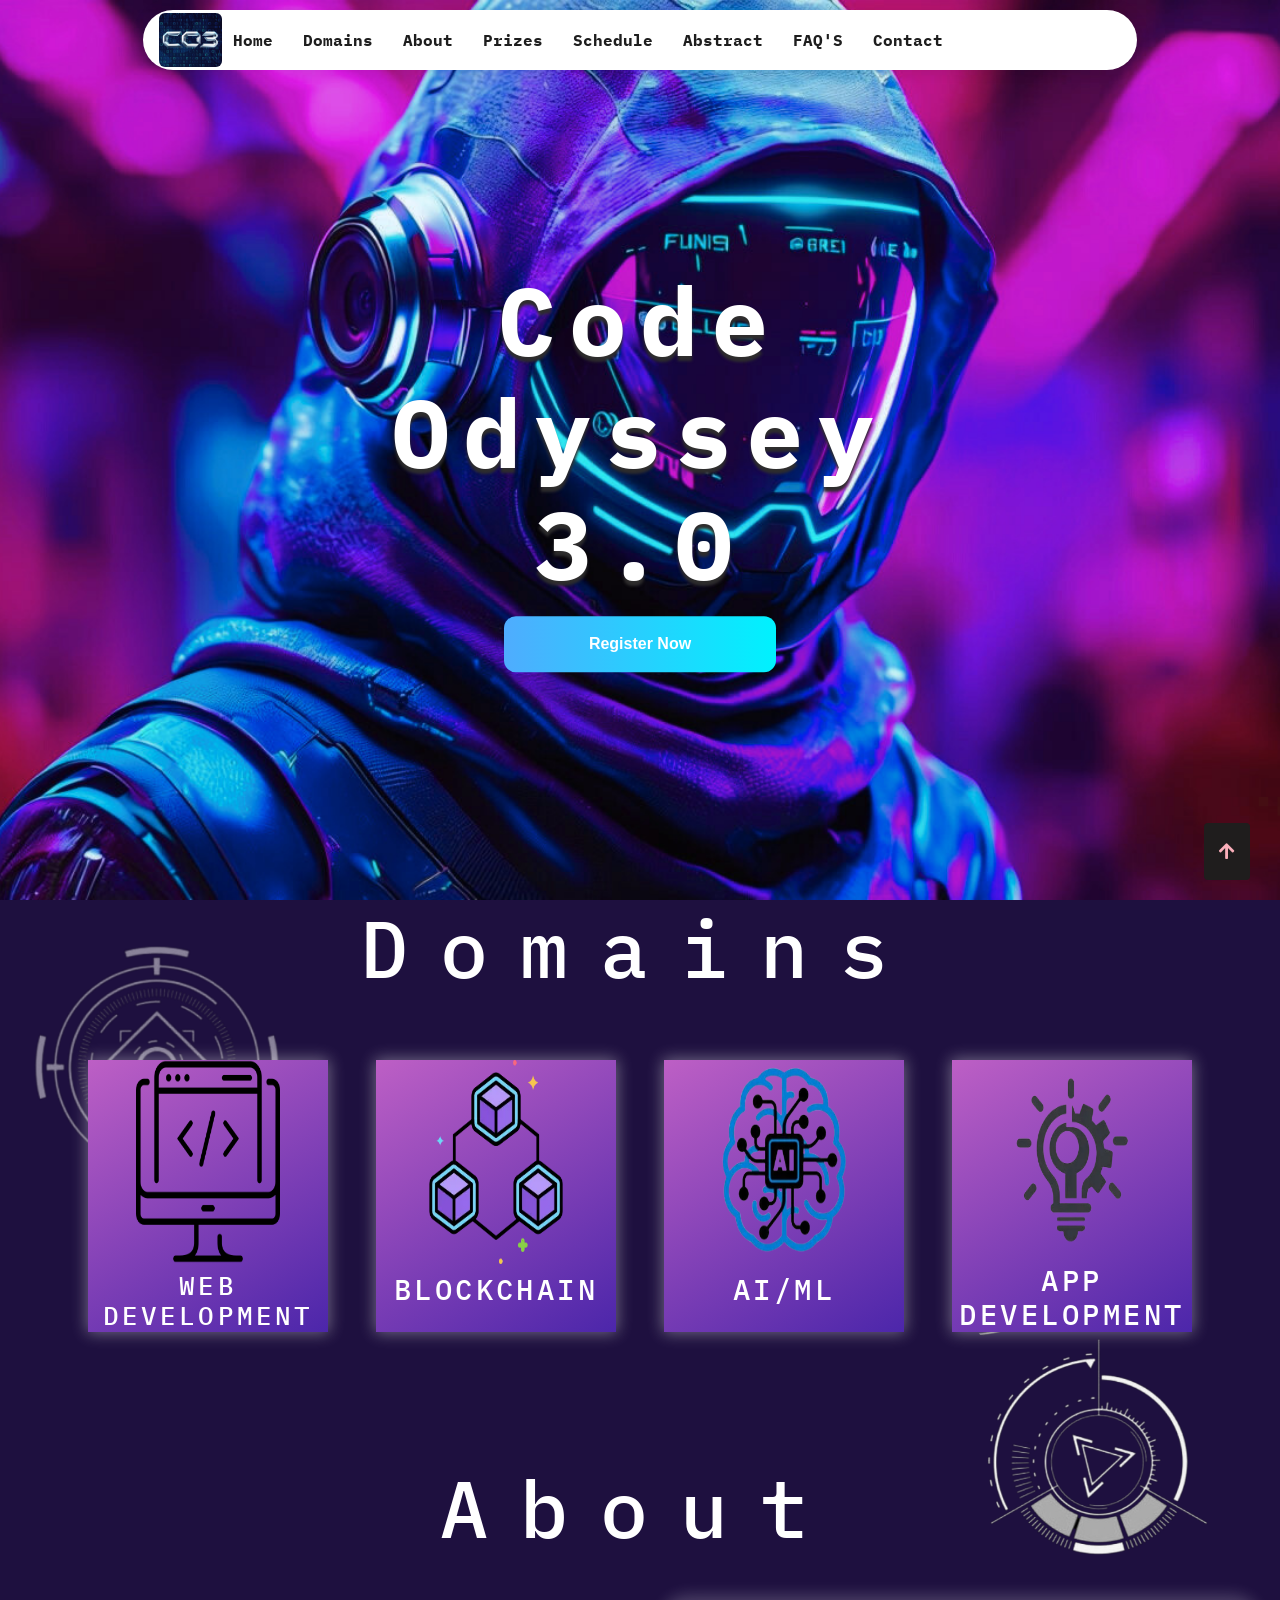
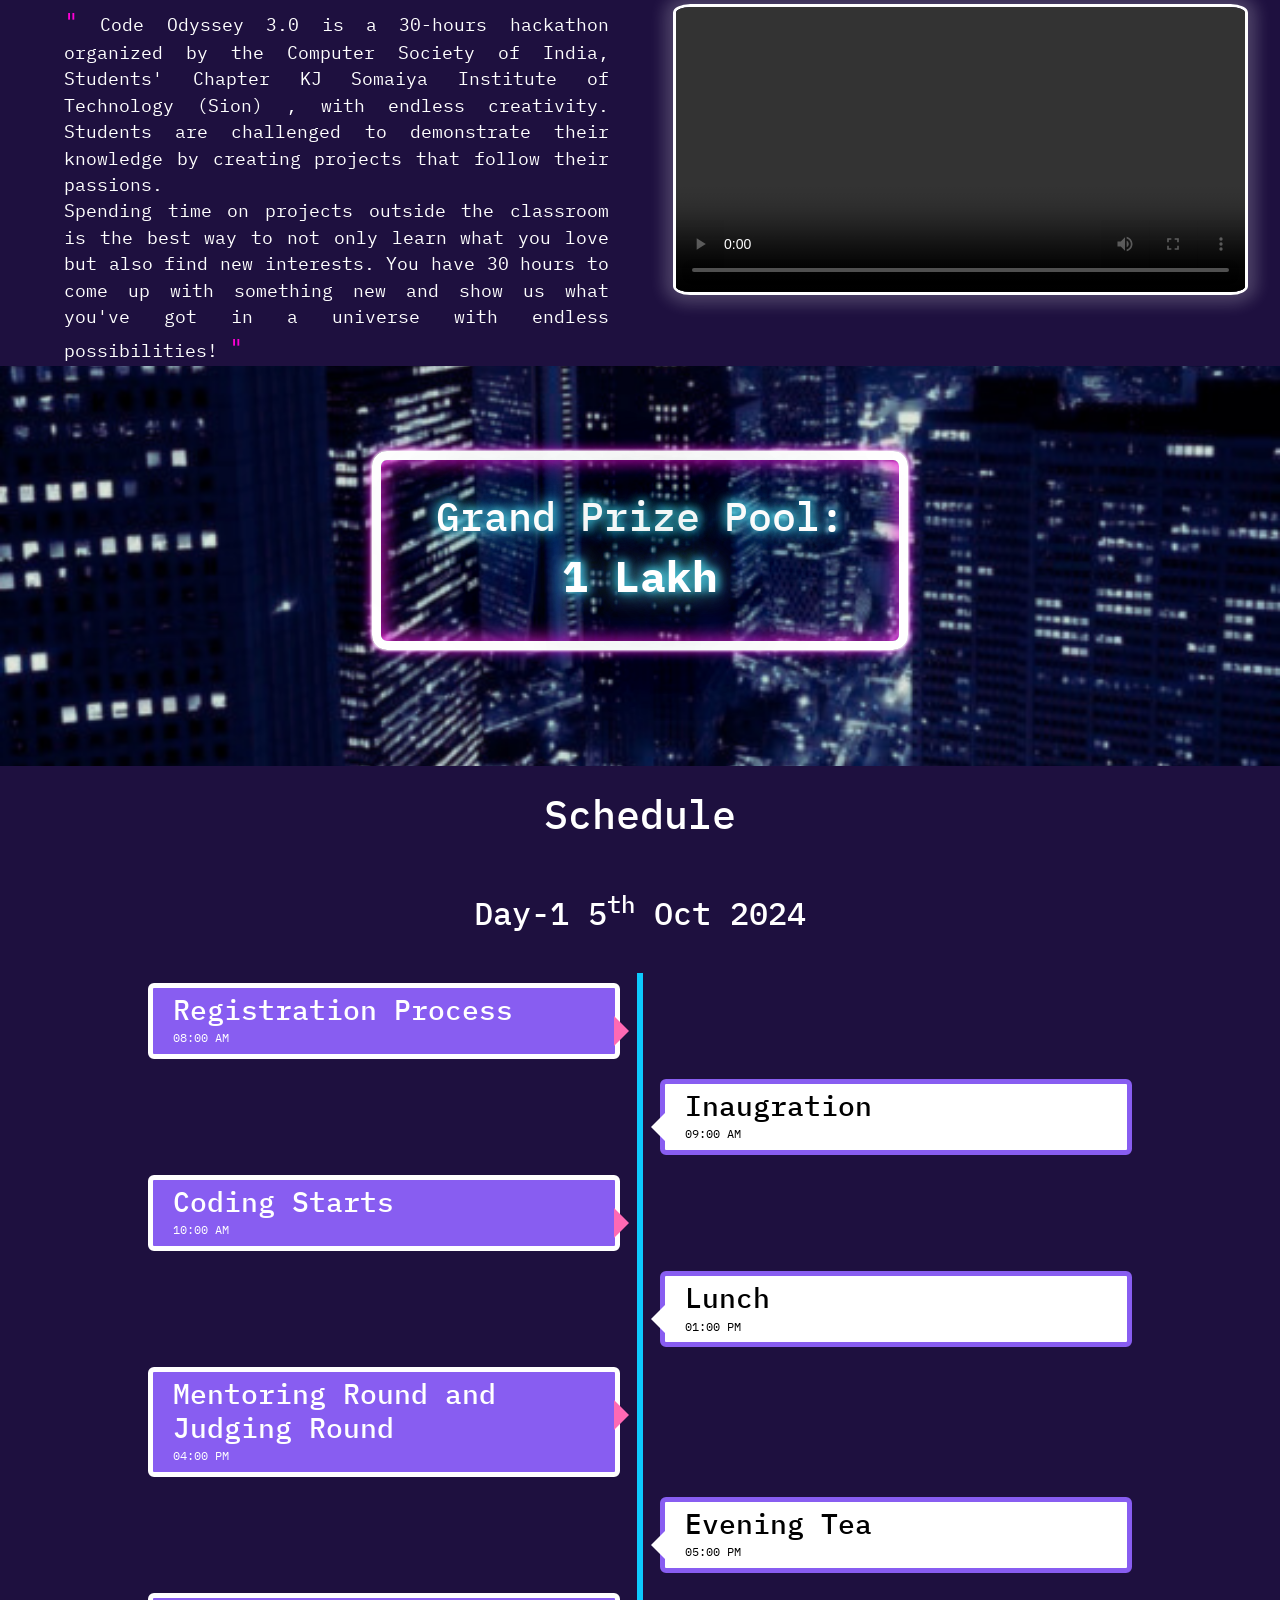
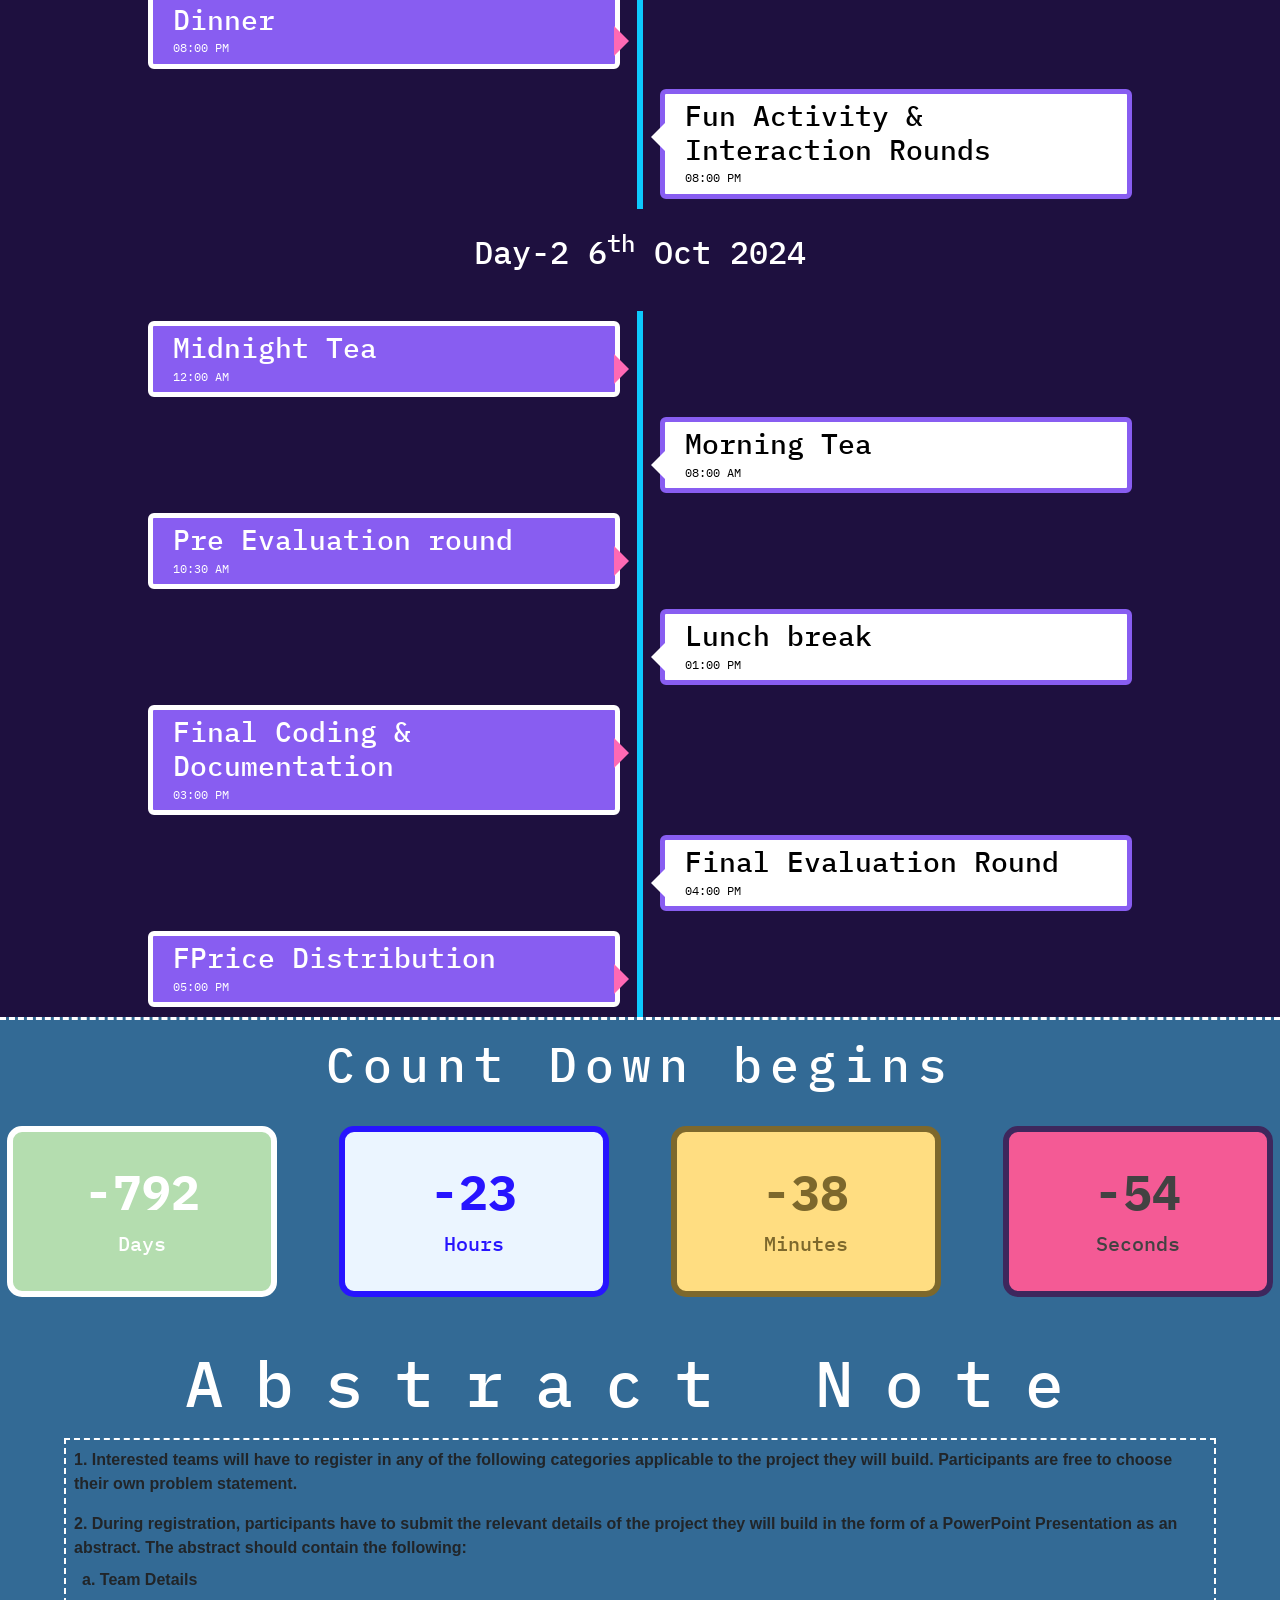
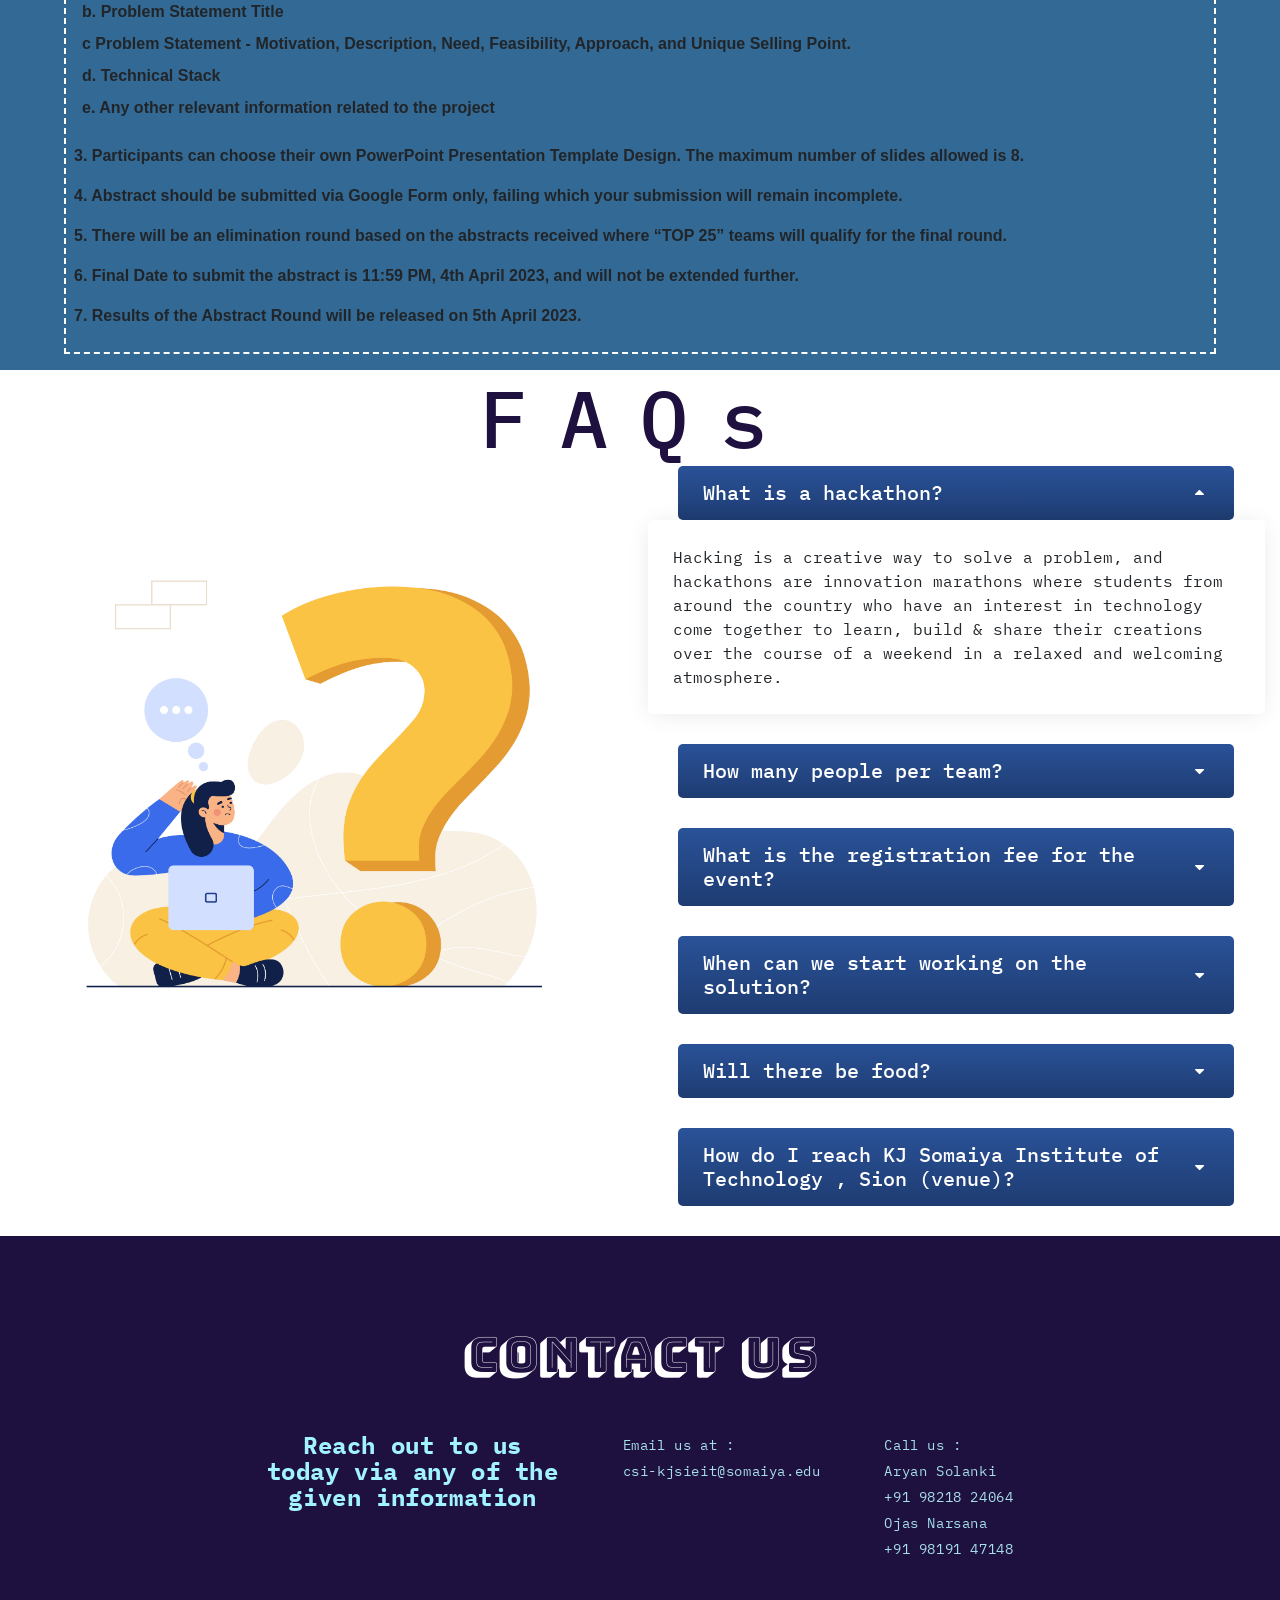
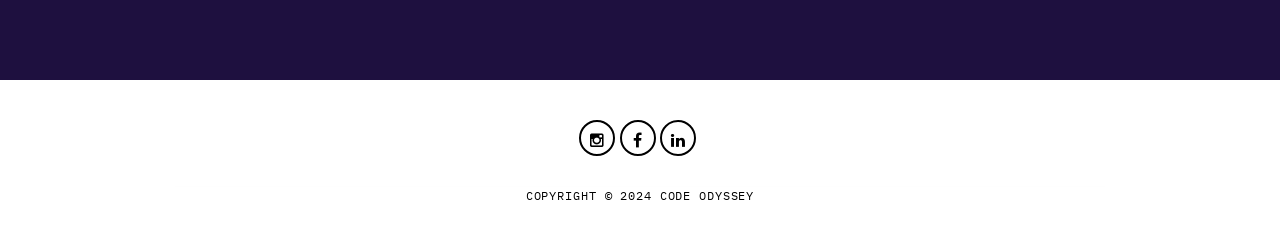
==== commit a586408d: "nav bar fixed partially" ====
--- a/index.html
+++ b/index.html
@@ -76,7 +76,7 @@
                 <li><a href="#schedule">Schedule</a></li>
                 <li><a href="#abstract">Abstract</a></li>      
 
-                <li><a href="#sponsors">Sponsors</a></li>      
+                     
                 <li><a href="#faq">FAQ'S</a></li>
                 <li><a href="#contact-us">Contact</a></li>
              
@@ -369,7 +369,7 @@
 
   <!-- -----about author yash     -->
 
-  <section class="section about">
+  <section class="section about" id="about">
     <h2 class="section__title_d domain__title about_title" id="about_title">About</h2>
     <div class="about__wrapper">
       <div class="about__content">
@@ -419,7 +419,7 @@
 </section>
 
   <!-- ***** Timeline Begins ***** -->
-<section class="program_schedule">
+<section class="program_schedule" id="schedule">
 
   <div class="timeline_heading">
     <h1>Schedule</h1>
@@ -495,7 +495,7 @@
       <div class="textbox">
         <h3>Fun Activity & Interaction Rounds</h3>
         <small>08:00 PM</small>
-        <span class="left-arrow-container"></span>
+        <span class="right-arrow-container"></span>
       </div>
     </div>
     
@@ -565,7 +565,7 @@
       <div class="textbox">
         <h3>FPrice Distribution</h3>
         <small>05:00 PM</small>
-        <span class="right-arrow-container"></span>
+        <span class="left-arrow-container"></span>
       </div>
     </div>
 
--- a/assets/css/timeline.css
+++ b/assets/css/timeline.css
@@ -130,6 +130,10 @@
 {
     animation-delay: 6s;
 }
+.timeline_container:nth-child(8)
+{
+    animation-delay: 7s;
+}
 
 
 .left-arrow-container{
--- a/assets/css/style.css
+++ b/assets/css/style.css
@@ -643,6 +643,7 @@
 }
 
 @media (max-width: 1199px) {
+  
   .header-area {
     padding: 0px 15px;
     height: 80px;
@@ -652,15 +653,13 @@
   .header-area .container {
     padding: 0px;
   }
-  .header-area .logo {
-   
-  }
+  
   .header-area .menu-trigger {
     display: block !important;
   }
-  .header-area .main-nav {
+  /* .header-area .main-nav {
     overflow: hidden;
-  }
+  } */
   .header-area .main-nav .nav {
     float: none;
     width: 100%;
@@ -692,6 +691,10 @@
   }
   .header-area .main-nav .nav li a:hover {
     background: #eee !important;
+  }
+  .menu-trigger:hover > .row,.col-12,.main-nav{
+    overflow: visible;
+    transition: all 1s ease 1s;
   }
 }
 
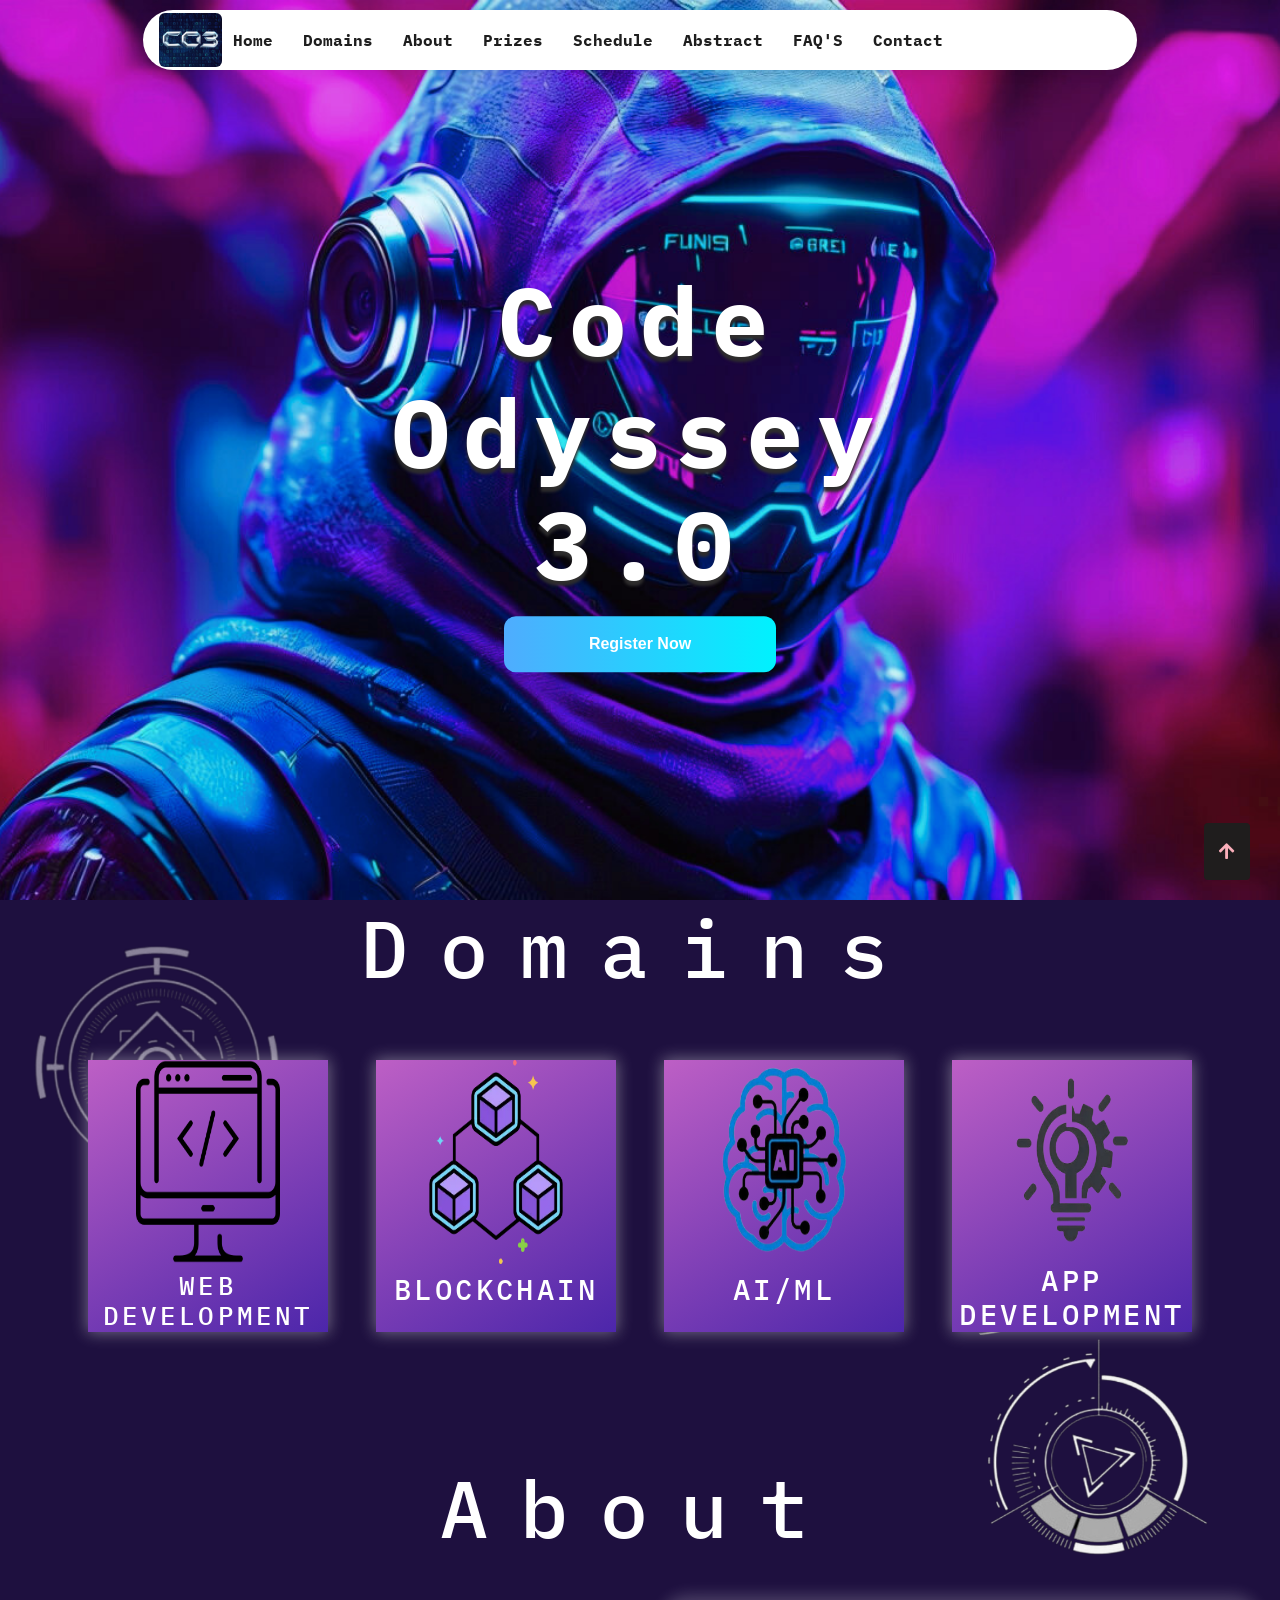
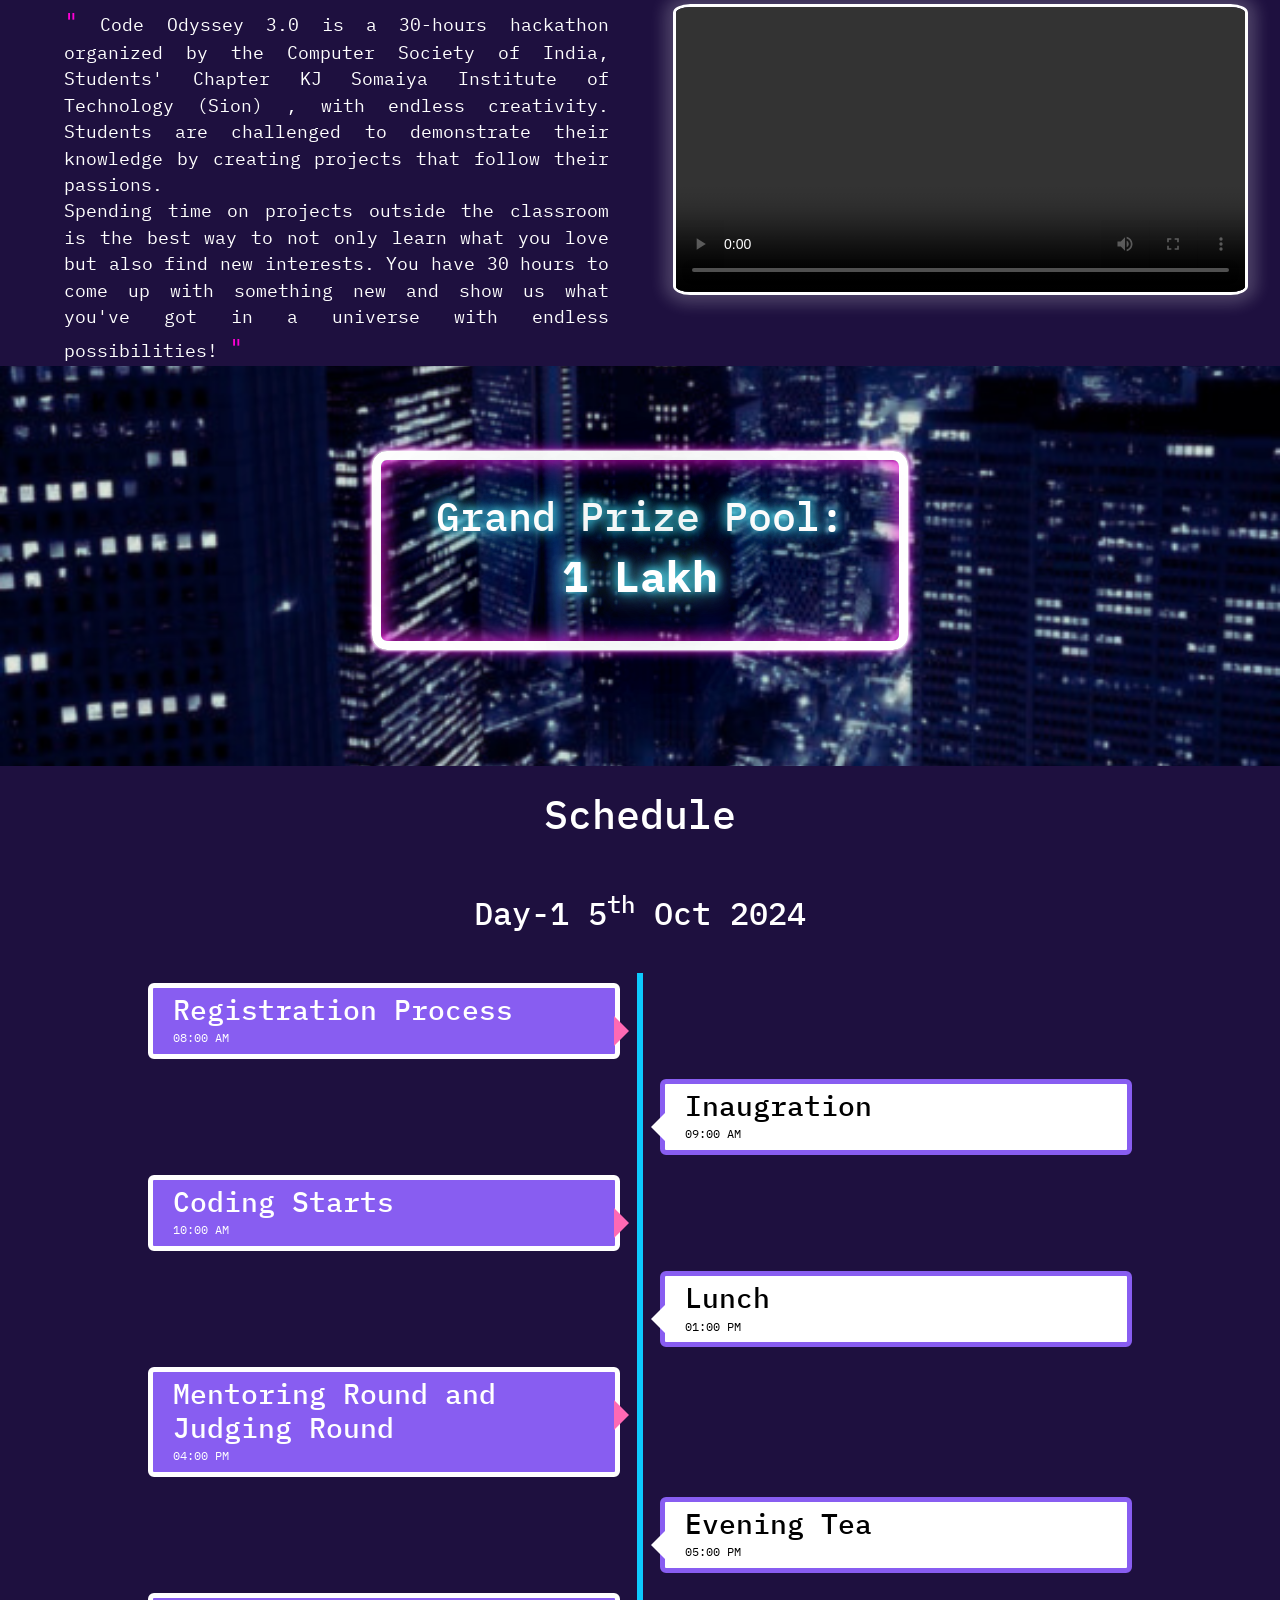
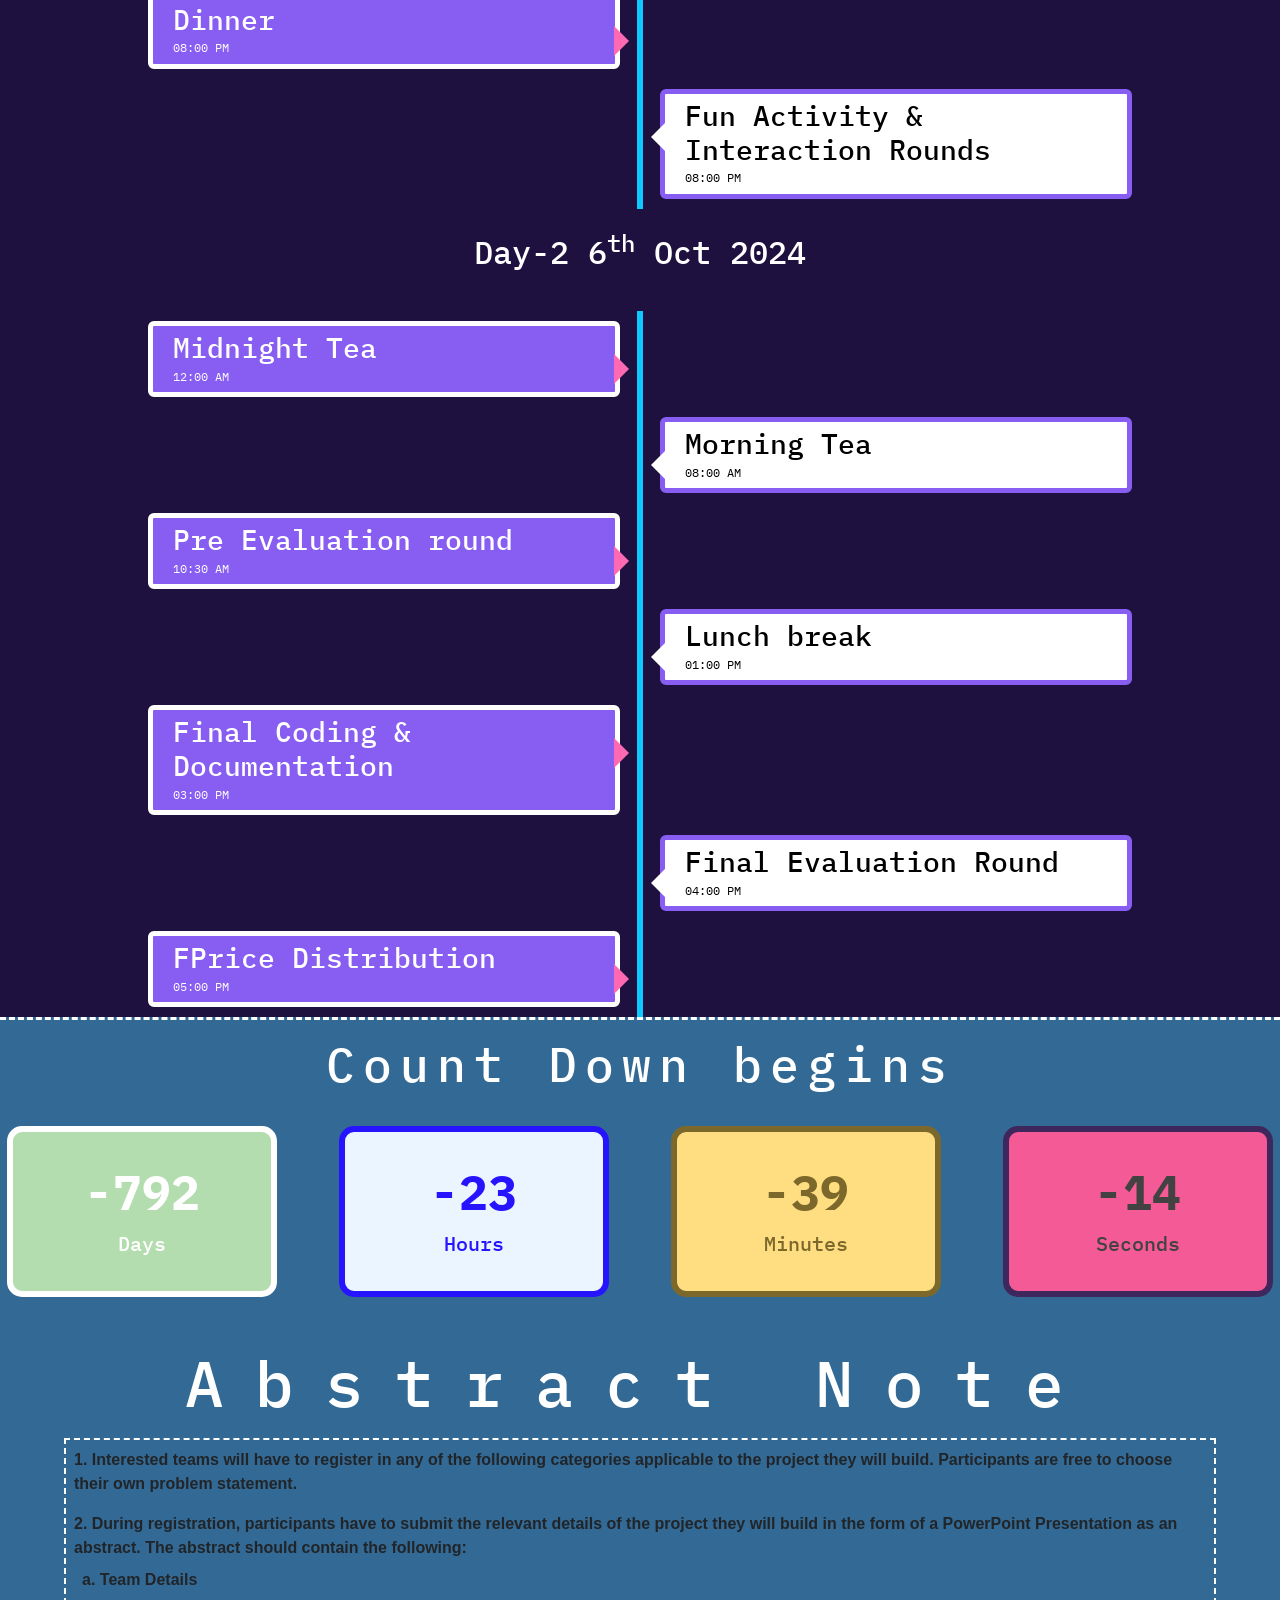
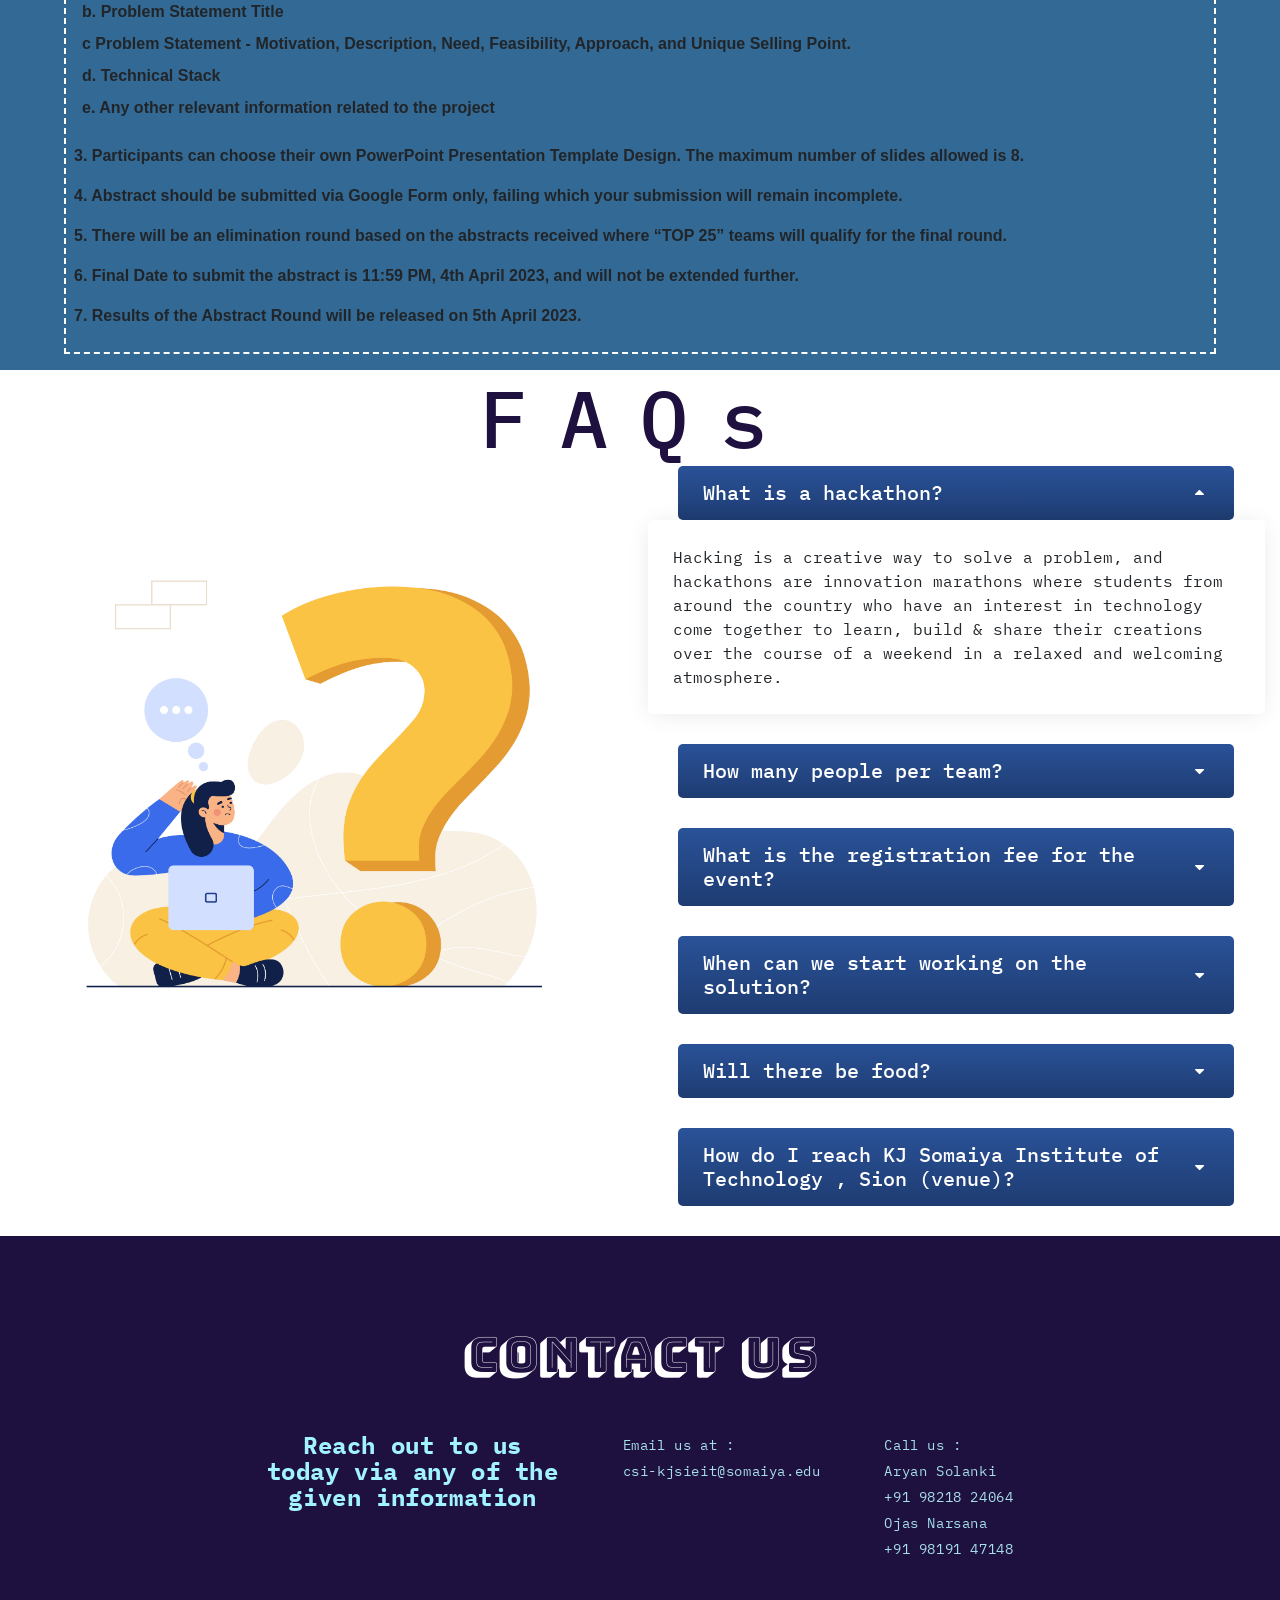
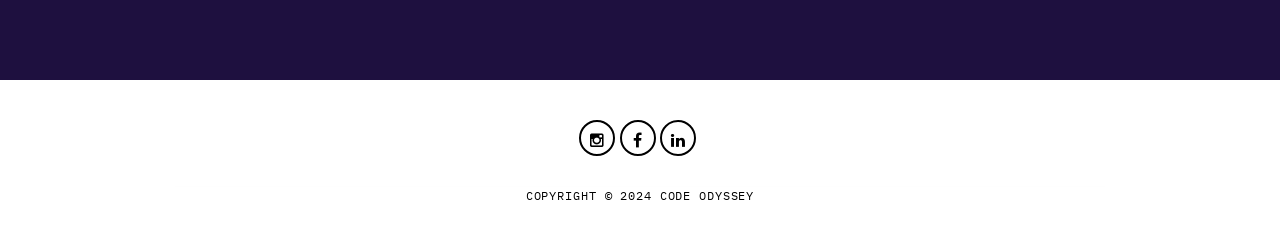
==== commit fe7a81e2: "link" ====
--- a/index.html
+++ b/index.html
@@ -144,7 +144,7 @@
           <!-- <br> -->
            <div class="btnbox">
 
-             <a href="https://discord.gg/Au7ERfWY5e" class="btndisc">Register Now</a>
+             <a href="https://forms.gle/GF1BKe9Nbfw4E3gMA" class="btndisc">Register Now</a>
            </div>
         </div>
       </div>
